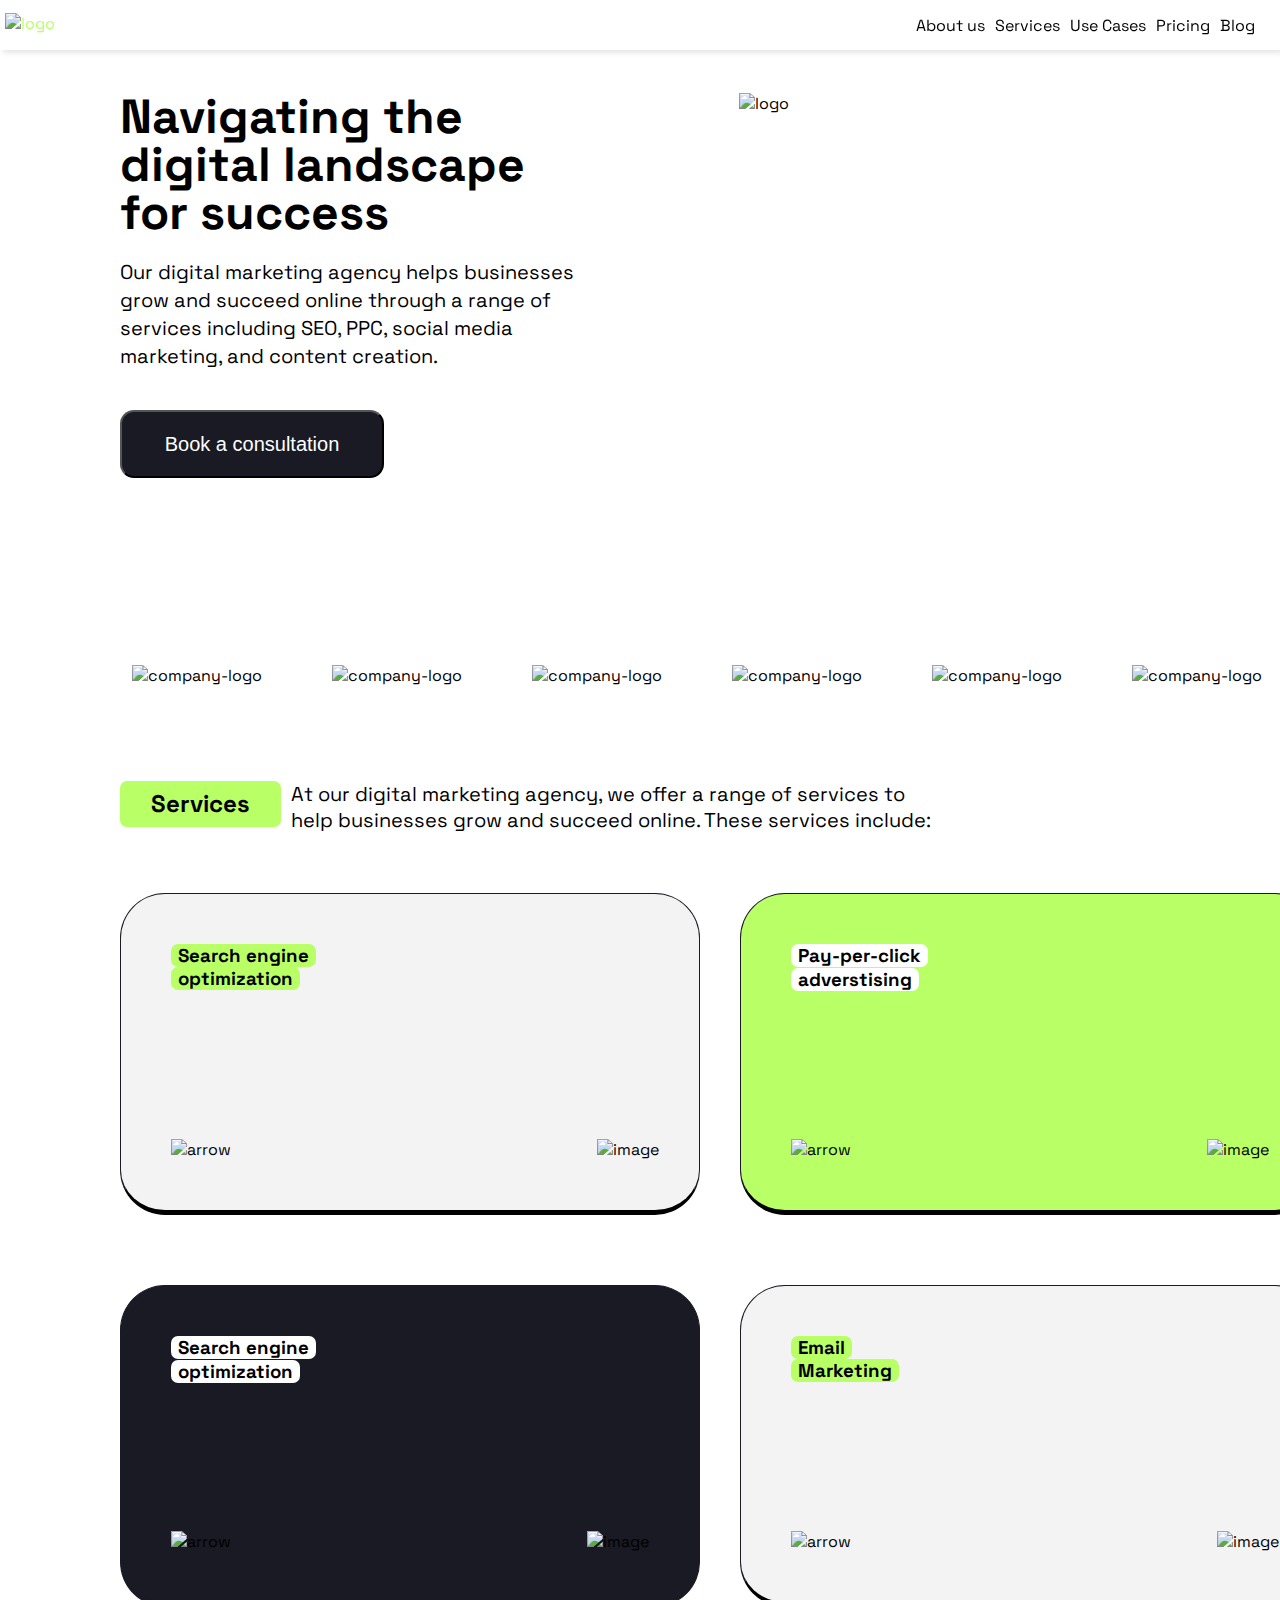
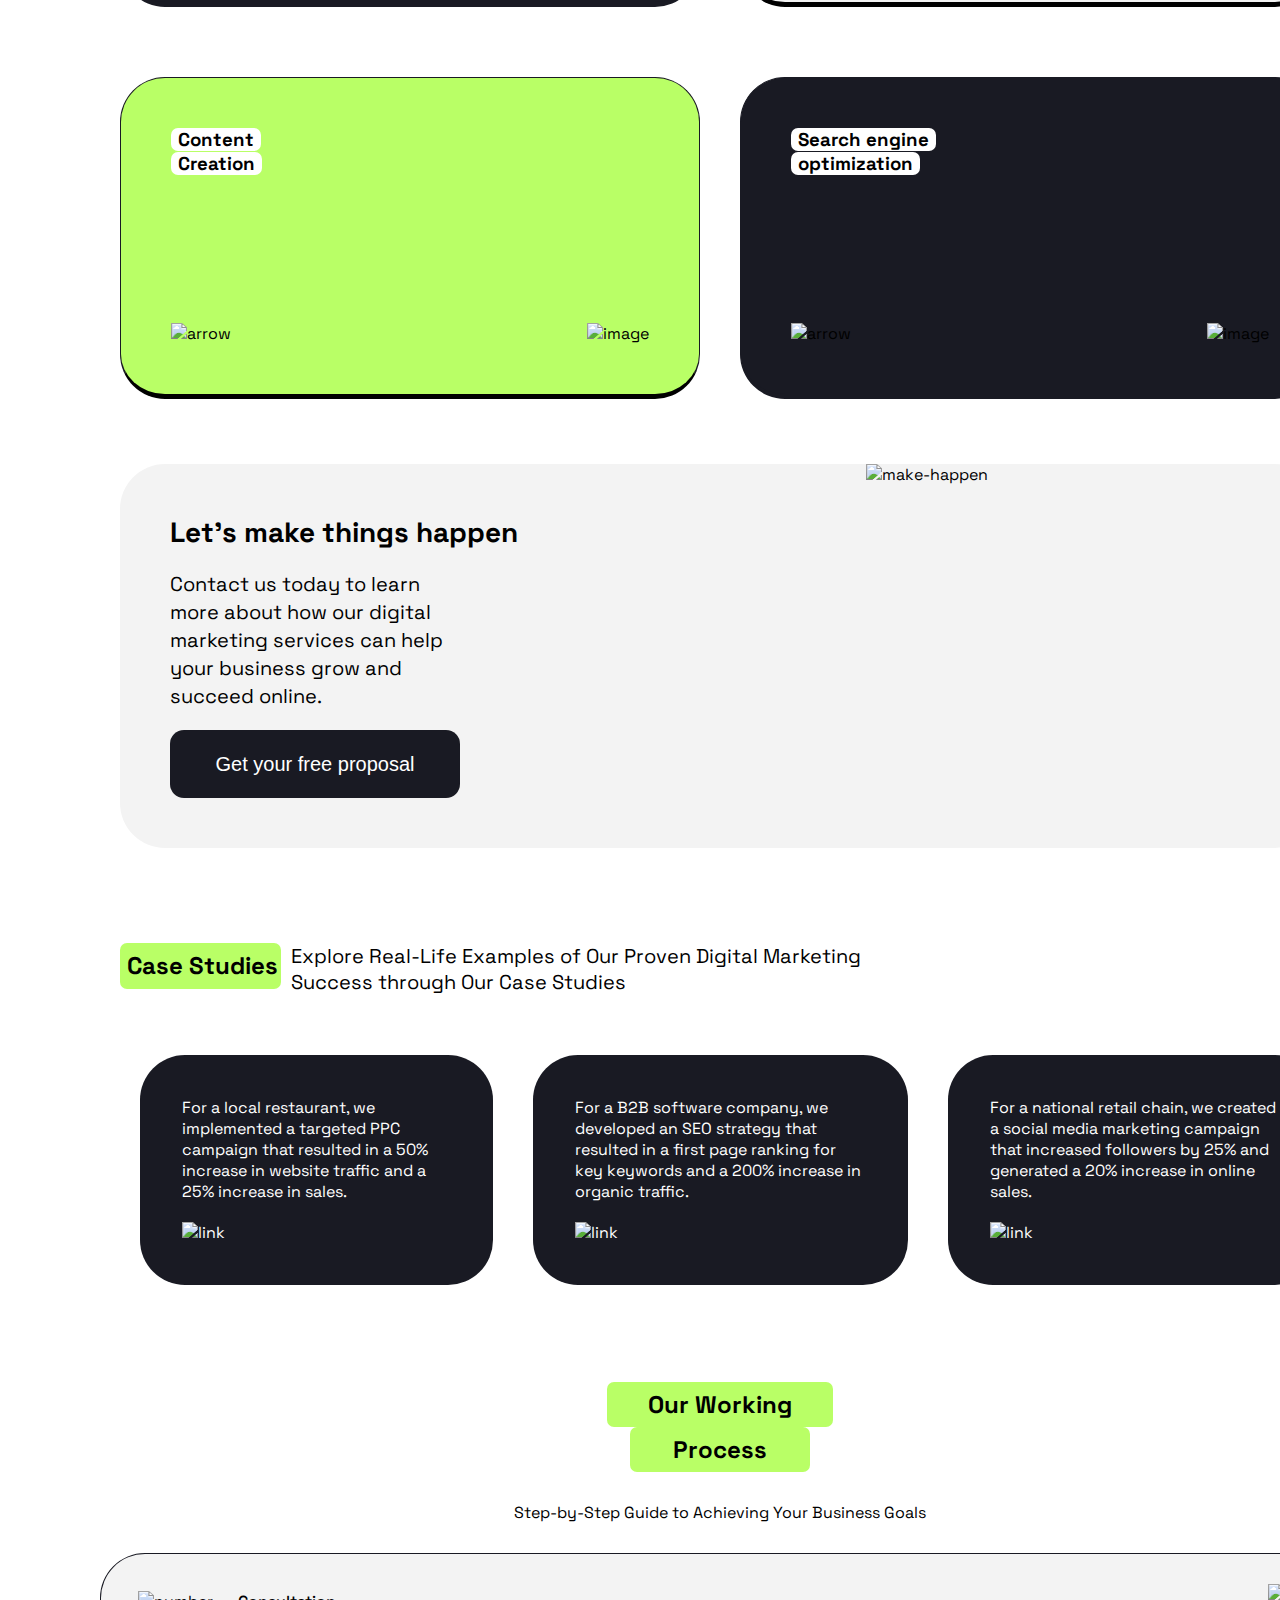
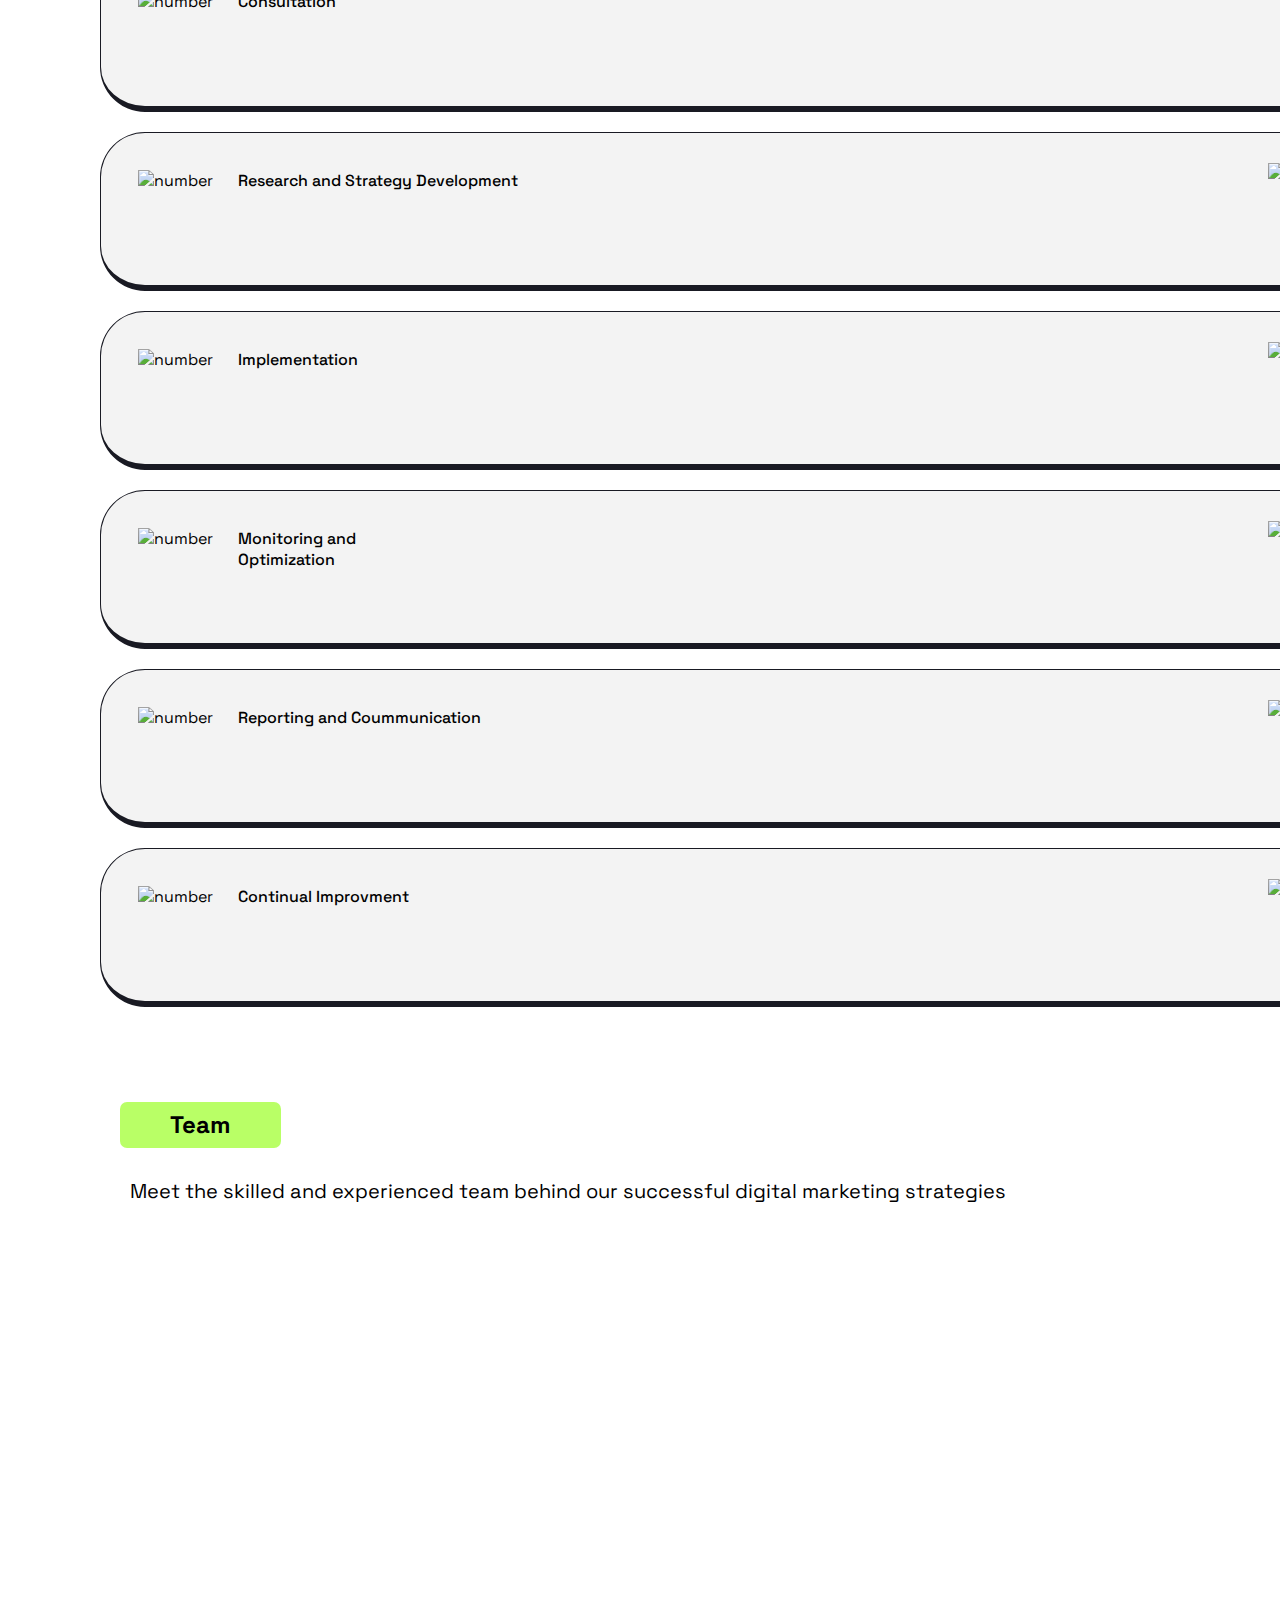
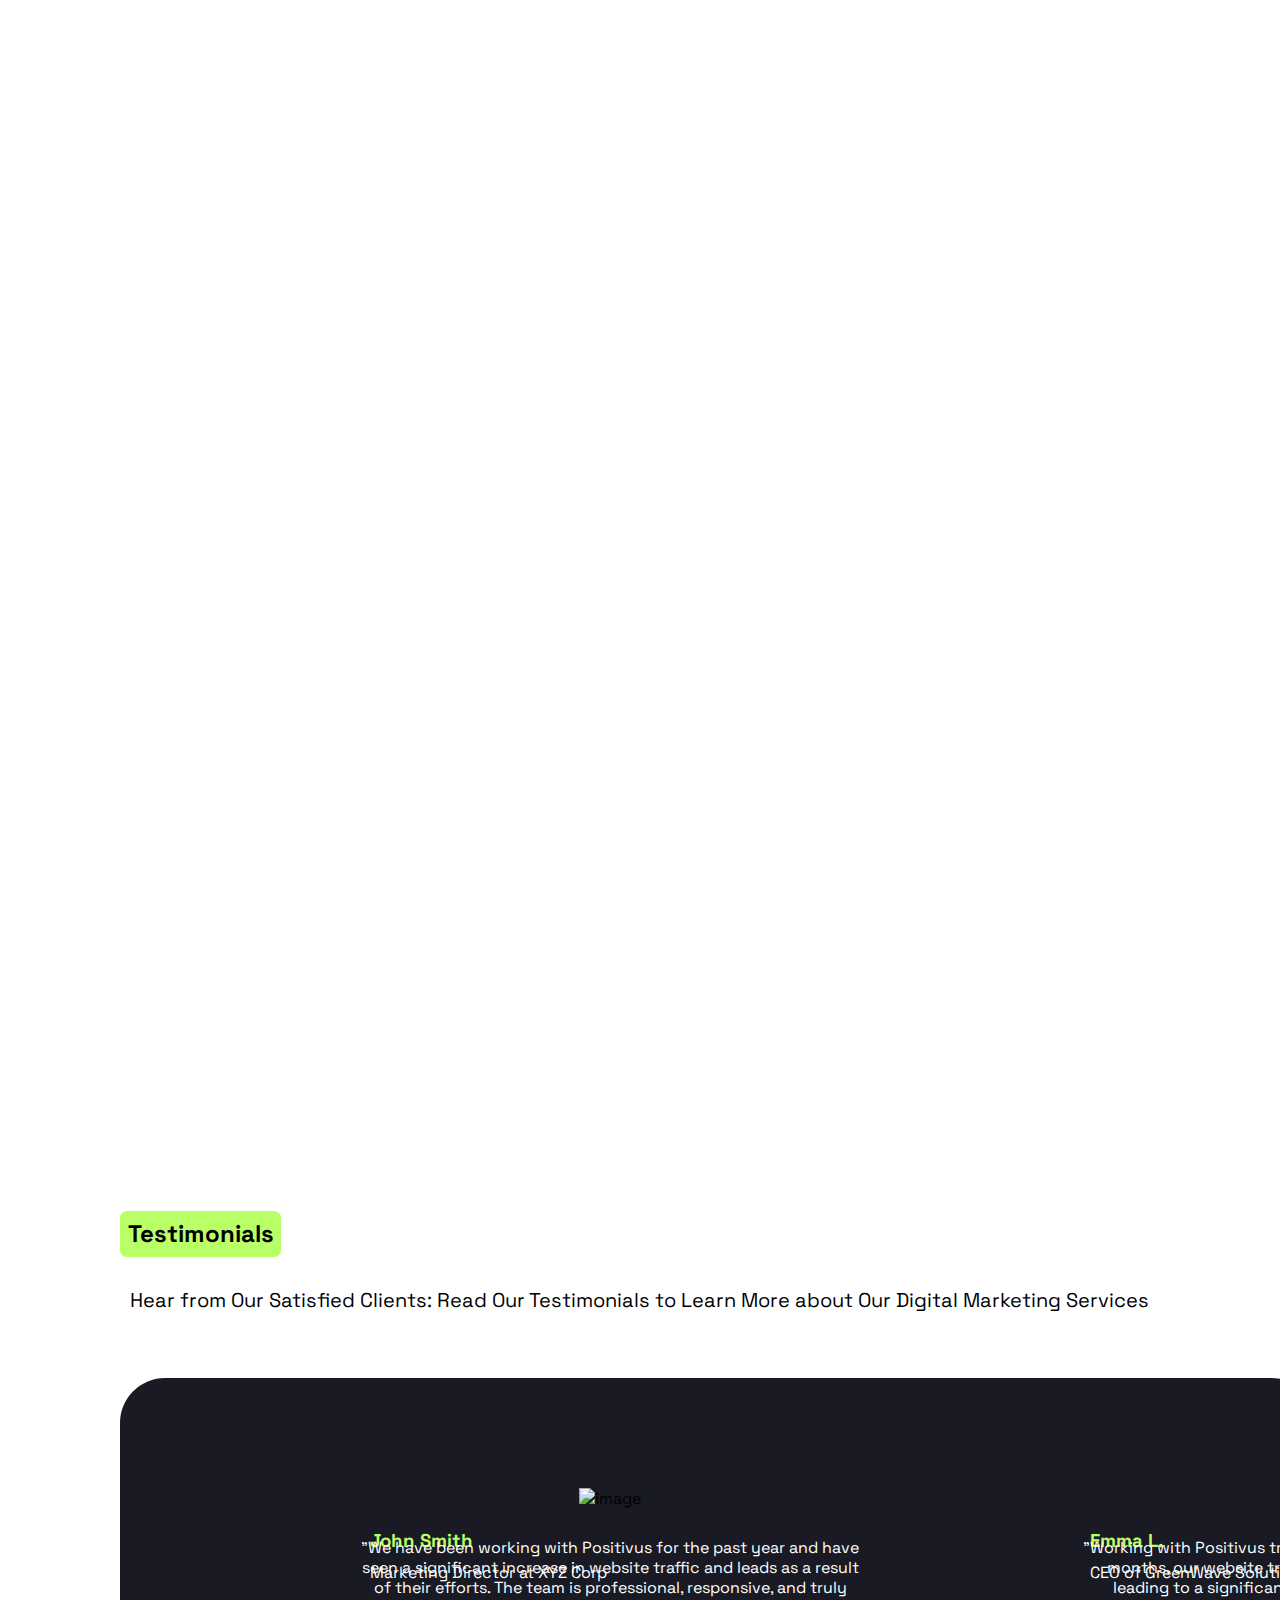
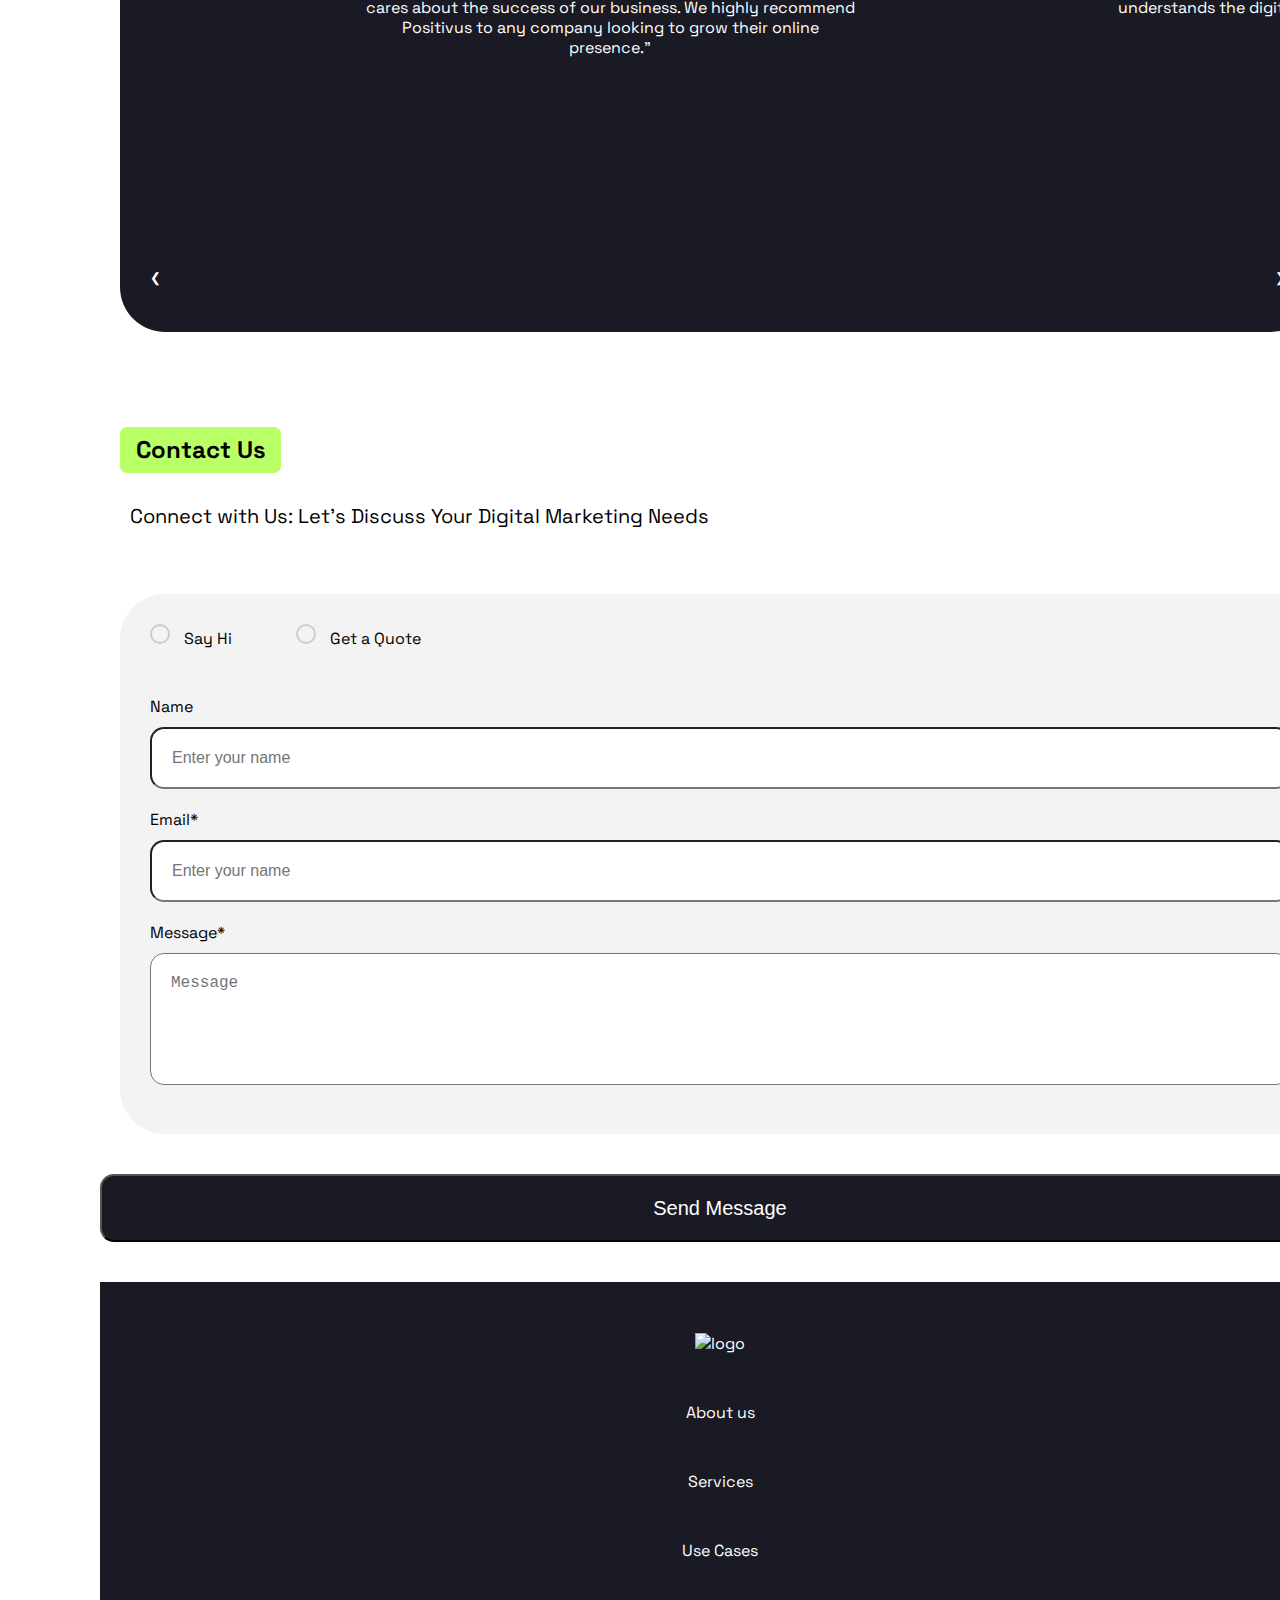
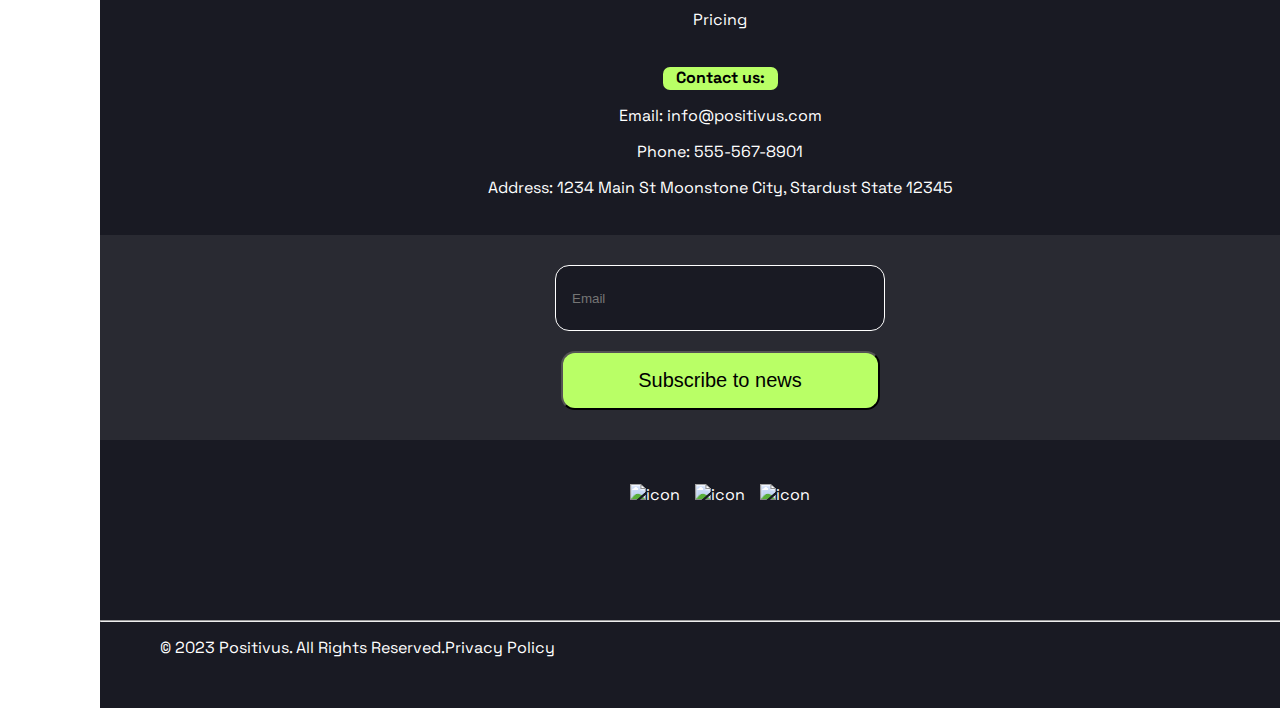
==== index.html @ 9e869727 "update" ====
<!DOCTYPE html>
<html lang="en">
  <head>
    <meta charset="UTF-8" />
    <meta name="viewport" content="width=device-width, initial-scale=1.0" />
    <link rel="stylesheet" href="css/positivus.css" />
    <link
      href="https://fonts.googleapis.com/css2?family=Space+Grotesk:wght@300..700&display=swap"
      rel="stylesheet"
    />
    <link
      rel="stylesheet"
      href="https://cdnjs.cloudflare.com/ajax/libs/animate.css/4.1.1/animate.min.css"
    />
    <title>Document</title>
  </head>
  <body class="wow animate__animated animate__fadeIn">
    <nav>
      <ul class="sidebar">
        <li onclick="hideSidebar()">
          <a href="#"><i class="fa-solid fa-xmark"></i></a>
        </li>
        <li><a href="#">About us</a></li>
        <li><a href="#">Services</a></li>
        <li><a href="#">Use Cases</a></li>
        <li><a href="#">Pricing</a></li>
        <li><a href="#">Blog</a></li>
      </ul>
      <ul>
        <li>
          <a href="#"> <img src="image/Logo (2).png" alt="logo" /></a>
        </li>
        <li class="hideOnMobile"><a href="#">About us</a></li>
        <li class="hideOnMobile"><a href="#">Services</a></li>
        <li class="hideOnMobile"><a href="#">Use Cases</a></li>
        <li class="hideOnMobile"><a href="#">Pricing</a></li>
        <li class="hideOnMobile"><a href="#">Blog</a></li>
        <li onclick="showSidebar()">
          <a href="#"><i class="fa-solid fa-bars"></i></a>
        </li>
        <li>
          <a href="#"><button class="quote-btn">Request a quote</button></a>
        </li>
      </ul>
    </nav>

    <div class="container-1">
      <section class="section-1">
        <div class="h1-div">
          <h1>
            Navigating the <br />
            digital landscape <br />
            for success
          </h1>
        </div>
        <img src="image/Illustration.png" alt="logo" />
        <div>
          <p>
            Our digital marketing agency helps businesses grow and succeed online through a range of services including SEO, PPC, social media marketing, and content creation.
          </p>
        </div>
       
        
        <div class="btn-div-1">
          <button>Book a consultation</button>
        </div>
      </section>

      <div class="grid-container-1">
        <div class="row-1">
          <div>
            <img src="image/amazon(1).png" alt="company-logo" />
          </div>
          <div>
            <img src="image/dribble.png" alt="company-logo" />
          </div>
          <div>
            <img src="image/hubspot(3).png" alt="company-logo" />
          </div>
        </div>

        <div class="row-2">
          <div>
            <img src="image/netflix(4).png" alt="company-logo" />
          </div>
          <div>
            <img src="image/notion.png" alt="company-logo" />
          </div>
          <div>
            <img src="image/zoom(2).png" alt="company-logo" />
          </div>
        </div>
      </div>

      <div class="heading-1">
        <div class="heading-1-div">
          <h2>Services</h2>
          <div>
            <p>
              At our digital marketing agency, we offer a range of services to
              <span class="heading-1-span"
                >help businesses grow and succeed online. These services
                include:</span
              >
            </p>
          </div>
        </div>
      </div>

      <section class="section-2">
        <div class="grid-container-2">
          <div class="box">
            <h3>Search engine</h3>
            <h3 class="second-header">optimization</h3>
            <img class="img-1" src="image/greenarrow.png" alt="arrow" />
            <p class="arrow-text">Learn more</p>
            <img class="img-2" src="image/magnify(1).png" alt="image" />
          </div>

          <div class="box-2">
            <h3>Pay-per-click</h3>
            <h3 class="second-header">adverstising</h3>
            <img class="img-1" src="image/greenarrow.png" alt="arrow" />
            <p class="arrow-text">Learn more</p>
            <img
              class="img-2"
              src="image/tokyo-selecting-a-value-in-the-browser-window 1.png"
              alt="image"
            />
          </div>

          <div class="box-3">
            <h3>Search engine</h3>
            <h3 class="second-header">optimization</h3>
            <img class="img-1" src="image/whitearrow.png" alt="arrow" />
            <p class="arrow-text-2">Learn more</p>
            <img
              class="img-2"
              src="image/tokyo-browser-window-with-emoticon-likes-and-stars-around 1.png"
              alt="image"
            />
          </div>

          <div class="box">
            <h3>Email</h3>
            <h3 class="second-header">Marketing</h3>
            <img class="img-1" src="image/greenarrow.png" alt="arrow" />
            <p class="arrow-text">Learn more</p>
            <img
              class="img-2"
              src="image/tokyo-sending-messages-from-one-place-to-another 1.png"
              alt="image"
            />
          </div>
          <div class="box-2">
            <h3>Content</h3>
            <h3 class="second-header">Creation</h3>
            <img class="img-1" src="image/greenarrow.png" alt="arrow" />
            <p class="arrow-text">Learn more</p>
            <img
              class="img-2"
              src="image/tokyo-many-browser-windows-with-different-information 1.png"
              alt="image"
            />
          </div>

          <div class="box-3">
            <h3>Search engine</h3>
            <h3 class="second-header">optimization</h3>
            <img class="img-1" src="image/whitearrow.png" alt="arrow" />
            <p class="arrow-text-2">Learn more</p>
            <img
              class="img-2"
              src="image/tokyo-volumetric-analytics-of-different-types-in-web-browsers 1.png"
              alt="image"
            />
          </div>
        </div>
      </section>
      <section class="section-3">
        <div class="section-3-box">
          <div>
            <h3>Let’s make things happen</h3>
            <div style="margin-bottom: 20px">
              <p>
                Contact us today to learn more about how our digital marketing
                services can help your business grow and succeed online.
              </p>
            </div>

            <div class="section-3-btn-div">
              <button>Get your free proposal</button>
            </div>
          </div>
          <div>
            <img
              class="make-happen-img"
              src="image/make-happen.png"
              alt="make-happen"
            />
          </div>
        </div>
      </section>

      <div class="heading-1">
        <div class="heading-1-div">
          <h2>Case Studies</h2>
          <div>
            <p>
              Explore Real-Life Examples of Our Proven Digital Marketing <span class="heading-1-span"> Success
                through Our Case Studies</span>
            </p>
          </div>
        </div>
      </div>

      <div class="slider-container">
        <div class="card-slider">
          <div class="card-1">
            <p>
              For a local restaurant, we implemented a targeted PPC campaign
              that resulted in a 50% increase in website traffic and a 25%
              increase in sales.
            </p>
            <img src="image/Link.png" alt="link" />
          </div>

          <div class="card-1">
            <p>
              For a B2B software company, we developed an SEO strategy that
              resulted in a first page ranking for key keywords and a 200%
              increase in organic traffic.
            </p>
            <img src="image/Link.png" alt="link" />
          </div>
          <div class="card-1">
            <p>
              For a national retail chain, we created a social media marketing
              campaign that increased followers by 25% and generated a 20%
              increase in online sales.
            </p>
            <img src="image/Link.png" alt="link" />
          </div>
        </div>
      </div>
      <div class="heading-2">
        <div class="heading-2-div">
          <h2 class="heading-top">Our Working</h2>
        </div>
        <div class="heading-3-div">
          <h2 class="heading-bottom">Process</h2>
        </div>
        <p>Step-by-Step Guide to Achieving Your Business Goals</p>
      </div>

      <div class="card-block">
        <div id="stepInfo" class="card">
          <div class="card-img-div">
            <div>
              <img src="image/01.png" alt="number" />
            </div>
            <p>Consultation</p>
          </div>

          <img id="plusIcon" class="icon" src="image/Icon(1).png" alt="add" />
          <div>
            <hr class="line" />
            <p class="card-txt">
              During the initial consultation, we will discuss your business
              goals and objectives, target audience, and current marketing
              efforts. This will allow us to understand your needs and tailor
              our services to best fit your requirements.
            </p>
          </div>
        </div>

        <div id="actionStep" class="card">
          <div class="card-img-div">
            <div>
              <img src="image/02.png" alt="number" />
            </div>
            <p>Research and Strategy Development</p>
          </div>

          <img id="toggleIcon" class="icon" src="image/Icon(1).png" alt="add" />
          <div>
            <hr class="line" />
            <p class="card-txt">
              During the initial consultation, we will discuss your business
              goals and objectives, target audience, and current marketing
              efforts. This will allow us to understand your needs and tailor
              our services to best fit your requirements.
            </p>
          </div>
        </div>

        <div id="actionStep1" class="card">
          <div class="card-img-div">
            <div>
              <img src="image/03.png" alt="number" />
            </div>

            <p>Implementation</p>
          </div>

          <img
            id="toggleIcon1"
            class="icon"
            src="image/Icon(1).png"
            alt="add"
          />
          <hr class="line" />
          <p class="card-txt">
            Execute the planned strategies by developing and launching
            campaigns, initiatives, or product enhancements. Coordinate teams
            and resources to ensure smooth deployment.
          </p>
        </div>

        <div id="actionStep2" class="card">
          <div class="card-img-div">
            <div>
              <img src="image/04.png" alt="number" />
            </div>

            <p>Monitoring and <span class="card-span">Optimization</span></p>
          </div>

          <img
            id="toggleIcon2"
            class="icon"
            src="image/Icon(1).png"
            alt="add"
          />
          <hr class="line" />
          <p class="card-txt">
            Track key performance metrics and use analytics to evaluate
            effectiveness. Identify areas for improvement and make adjustments
            to optimize performance.
          </p>
        </div>

        <div id="actionStep3" class="card">
          <div class="card-img-div">
            <div>
              <img src="image/05.png" alt="number" />
            </div>

            <p>Reporting and Coummunication</p>
          </div>

          <img
            id="toggleIcon3"
            class="icon"
            src="image/Icon(1).png"
            alt="add"
          />
          <hr class="line" />
          <p class="card-txt">
            Generate reports to share progress with stakeholders, highlighting
            successes, challenges, and next steps. Keep communication
            transparent to maintain alignment.
          </p>
        </div>

        <div id="actionStep4" class="card">
          <div class="card-img-div">
            <div>
              <img src="image/06.png" alt="number" />
            </div>

            <p>Continual Improvment</p>
          </div>

          <img
            id="toggleIcon4"
            class="icon"
            src="image/Icon(1).png"
            alt="add"
          />
          <hr class="line" />
          <p class="card-txt">
            Regularly review outcomes, adapt to market changes, and implement
            best practices. Focus on iterative improvements to drive growth and
            long-term success.
          </p>
        </div>
      </div>

      <div class="heading-1">
        <div class="heading-1-div">
          <h2 class="studies">Team</h2>
        </div>

        <p>
          Meet the skilled and experienced team behind our successful digital
          marketing strategies
        </p>
      </div>

      <div class="grid-container-2 wow animate__animated animate__slideInLeft">
        <div class="team-box">
          <div class="team-content">
            <img class="team-img" src="image/Picture.png" alt="team" />
            <div>
              <h4>John Smith</h4>
              <p class="team-text">CEO and Founder</p>
            </div>
            <img class="social" src="image/Social icon.png" alt="social" />
          </div>
          <hr />
          <p>
            10+ years of experience in digital marketing. Expertise in SEO, PPC,
            and content strategy
          </p>
        </div>
        <div class="team-box">
          <div class="team-content">
            <img class="team-img" src="image/Picture (1).png" alt="team" />
            <div>
              <h4>Jane Doe</h4>
              <p class="team-text">Director of Operations</p>
            </div>
            <img class="social" src="image/Social icon.png" alt="social" />
          </div>
          <hr />
          <p>
            7+ years of experience in project management and team leadership.
            Strong organizational and communication skills
          </p>
        </div>
        <div class="team-box">
          <div class="team-content">
            <img class="team-img" src="image/Picture3.png" alt="team" />
            <div>
              <h4>Michael Brown</h4>
              <p class="team-text">Senior SEO Specialist</p>
            </div>
            <img class="social" src="image/Social icon.png" alt="social" />
          </div>
          <hr />
          <p>
            5+ years of experience in SEO and content creation. Proficient in
            keyword research and on-page optimization
          </p>
        </div>
        <div class="team-box">
          <div class="team-content">
            <img class="team-img" src="image/Picture(4).png" alt="team" />
            <div>
              <h4>Emily Johnson</h4>
              <p class="team-text">PPC Manager</p>
            </div>
            <img class="social" src="image/Social icon.png" alt="social" />
          </div>
          <hr />
          <p>
            3+ years of experience in paid search advertising. Skilled in
            campaign management and performance analysis
          </p>
        </div>
        <div id="teamBoxOne" class="team-box">
          <div class="team-content">
            <img class="team-img" src="image/Brian(3).png" alt="team" />
            <div>
              <h4>Brian Williams</h4>
              <p class="team-text">Social Media Specialist</p>
            </div>
            <img class="social" src="image/Social icon.png" alt="social" />
          </div>
          <hr />
          <p>
            4+ years of experience in social media marketing. Proficient in
            creating and scheduling content, analyzing metrics, and building
            engagement
          </p>
        </div>
        <div id="teamBoxTwo" class="team-box">
          <div class="team-content">
            <img class="team-img" src="image/Sarah(4).png" alt="team" />
            <div>
              <h4>Sarah Kim</h4>
              <p class="team-text">Content Creator</p>
            </div>
            <img class="social" src="image/Social icon.png" alt="social" />
          </div>
          <hr />
          <p>
            2+ years of experience in writing and editing Skilled in creating
            compelling, SEO-optimized content for various industries
          </p>
        </div>
        <div class="team-btn-div">
          <button onclick="showTeam()" class="seeTeamBtn">See all team</button>
        </div>
      </div>

      <div class="heading-1">
        <div class="heading-1-div">
          <h2>Testimonials</h2>
        </div>

        <p>
          Hear from Our Satisfied Clients: Read Our Testimonials to Learn More
          about Our Digital Marketing Services
        </p>
      </div>

      <section class="section-4">
        <div class="carousel-container">
          <div class="carousel">
            <div class="carousel-item">
              <img class="dialogbox-1" src="image/dialogbox.png" alt="image" />
              <img
                class="dialogbox-2"
                src="image/dialogboxtwo.png"
                alt="image"
              />
              <div class="info">
                <p class="paragraph">
                  "We have been working with Positivus for the past year and
                  have seen a significant increase in website traffic and leads
                  as a result of their efforts. The team is professional,
                  responsive, and truly cares about the success of our business.
                  We highly recommend Positivus to any company looking to grow
                  their online presence."
                </p>
              </div>

              <div class="dialogbox-div">
                <h3>John Smith</h3>
                <p>Marketing Director at XYZ Corp</p>
              </div>
            </div>
            <div class="carousel-item">
              <img class="dialogbox-1" src="image/dialogbox.png" alt="image" />
              <img
                class="dialogbox-2"
                src="image/dialogboxtwo.png"
                alt="image"
              />
              <div class="info">
                <p class="paragraph">
                  "Working with Positivus transformed our online presence.
                  Within months, our website traffic and engagement skyrocketed,
                  leading to a significant increase in sales. Their team truly
                  understands the digital landscape and delivers results!"
                </p>
              </div>

              <div class="dialogbox-div">
                <h3>Emma L.</h3>
                <p>CEO of GreenWave Solutions</p>
              </div>
            </div>
            <div class="carousel-item">
              <img class="dialogbox-1" src="image/dialogbox.png" alt="image" />
              <img
                class="dialogbox-2"
                src="image/dialogboxtwo.png"
                alt="image"
              />
              <div class="info">
                <p class="paragraph">
                  "The team at Positivus is exceptional! Their strategies not
                  only boosted our brand visibility but also brought in quality
                  leads. Their expertise and dedication make them an invaluable
                  partner for any business looking to grow online."
                </p>
              </div>
              <div class="dialogbox-div">
                <h3>Mark T.</h3>
                <p>Marketing Director at Clearview Inc</p>
              </div>
            </div>
          </div>
          <button class="carousel-btn prev-btn">&#10094;</button>
          <button class="carousel-btn next-btn">&#10095;</button>
        </div>
      </section>

      <div class="heading-1">
        <div class="heading-1-div">
          <h2>Contact Us</h2>
        </div>

        <p>Connect with Us: Let's Discuss Your Digital Marketing Needs</p>
      </div>

      <section class="section-5">
        <div class="form-container">
          <div class="inner-form-container">
            <form class="radio-form">
              <label class="custom-radio">
                <input class="radio-1" type="radio" name="option" value="1" />
                <span class="radio-circle"></span>
                Say Hi
              </label>
              <label style="margin-left: 60px" class="custom-radio">
                <input class="radio-2" type="radio" name="option" value="1" />
                <span class="radio-circle"></span>
                Get a Quote
              </label>
            </form>
            <div class="form-group">
              <label for="name">Name</label>
              <input
                type="text"
                id="name"
                name="name"
                placeholder="Enter your name"
              />
              <label for="name">Email*</label>
              <input
                type="text"
                id="name"
                name="name"
                placeholder="Enter your name"
              />
              <label for="name">Message*</label>
              <textarea type="" name="" id="" placeholder="Message"></textarea>
              <div classs="secondary-form-btn-div">
                <button class="secondary-form-btn">Send Message</button>
              </div>
            </div>
          </div>
          <img
            class="form-img"
            src="image/formIllustration(3).png"
            alt="form-img"
          />
        </div>
      </section>

      <div class="send-msg-container">
        <button class="send-msg">Send Message</button>
      </div>

      <footer>
        <div class="primary-footer-content">
          <img class="footer-logo" src="image/Logo (3).png" alt="logo" />
          <ul>
            <li>About us</li>
            <li>Services</li>
            <li>Use Cases</li>
            <li>Pricing</li>
          </ul>
          <div></div>
          <h4>Contact us:</h4>
          <p>Email: info@positivus.com</p>
          <p>Phone: 555-567-8901</p>
          <p>Address: 1234 Main St Moonstone City, Stardust State 12345</p>
          <div class="footer-input-div">
            <form action="">
              <input class="first-input" type="" placeholder="Email" />
            </form>
            <button class="first-btn">Subscribe to news</button>
          </div>
          <div class="footer-social">
            <img src="image/Icon (2).png" alt="icon" />
            <img src="image/Icon (3).png" alt="icon" />
            <img src="image/Icon (4).png" alt="icon" />
          </div>
        </div>
        <div>
          <div class="top">
            <ul>
              <li>
                <img class="last-footer-logo" src="image/Logo (3).png" alt="" />
              </li>
              <li class="top-list">
                <a class="top-link" href="">About us</a>
                <a class="top-link" href="">Services</a>
                <a class="top-link" href="">Use Cases</a>
                <a class="top-link" href="">Pricing</a>
                <a class="top-link" href="">Blog</a>
              </li>
              <li class="top-icons">
                <img src="image/Icon (2).png" alt="icon" />
                <img src="image/Icon (3).png" alt="icon" />
                <img src="image/Icon (4).png" alt="icon" />
              </li>
            </ul>
          </div>

          <div class="bottom">
            <div>
              <h4>Contact us:</h4>
              <p>Email: info@positivus.com</p>
              <p>Phone: 555-567-8901</p>
              <p>Address: 1234 Main St</p>
              <p>Moonstone City, Stardust State 12345</p>
            </div>
            <div class="bottom-input-btn">
              <div>
                <input class="bottom-input" type="" placeholder="Email" />
              </div>
              <div>
                <button class="bottom-btn">Subscribe to news</button>
              </div>
            </div>
          </div>
        </div>

        <hr />
        <div class="copyright">
          <p>&copy; 2023 Positivus. All Rights Reserved.</p>
          <div class="private">
            <p>Privacy Policy</p>
          </div>
        </div>
      </footer>
    </div>

    <script src="https://cdnjs.cloudflare.com/ajax/libs/wow/1.1.2/wow.min.js"></script>
    <script src="js/positivus.js"></script>
    <script
      src="https://kit.fontawesome.com/4b0c65d0fd.js"
      crossorigin="anonymous"
    ></script>
  </body>
</html>
---- css/positivus.css ----
* {
  margin: 0;
  padding: 0;
  box-sizing: border-box;
}

*,
*::before,
*::after {
  box-sizing: border-box;
}

body {
  width: 100%;
  font-family: "Space Grotesk", sans-serif;
  overflow-x: hidden;
}

.container-1 {
  width: 100%;
  margin: auto;
}

nav {
  box-shadow: 3px 3px 5px rgba(0, 0, 0, 0.1);
  width: 100%;
  position: sticky;
  top: 0;
  background-color: #ffffff;
  z-index: 1000;
  /* height: 128px;*/
  /* padding-top: 60px;*/
}
nav img {
  width: 9rem;
  height: 1.48rem;
}
nav ul {
  width: 100%;
  list-style: none;
  display: flex;
  justify-content: flex-end;
  align-items: center;
}
nav li {
  height: 3.125rem;
  /* font-size: 20px;*/
}

nav a {
  height: 100%;
  padding: 5px;
  text-decoration: none;
  display: flex;
  align-items: center;
  color: black;
}

nav a:hover {
  color: #b9ff66;
}

nav li:first-child {
  margin-right: auto;
}

.sidebar {
  position: fixed;
  top: 0;
  right: 0;
  height: 100vh;
  width: 15.625rem;
  z-index: 999;
  background-color: rgba(255, 255, 255, 0.2);
  backdrop-filter: blur(10px);
  box-shadow: -10px 0 10px rgba(0, 0, 0, 0.1);
  display: none;
  flex-direction: column;
  align-items: flex-start;
  justify-content: flex-start;
}

.sidebar li {
  width: 100%;
  font-size: 20px;
}

.sidebar a {
  width: 100%;
}

.quote-btn {
  background-color: #ffffff;
  color: #191a23;
  width: 231px;
  height: 68px;
  border-radius: 14px;
  cursor: pointer;
  font-size: 20px;
  display: none;
}

.quote-btn:hover {
  color: #b9ff66;
  border: 1px solid #b9ff66;
}

.section-1 {
  margin-top: 2.6875rem;
}

.section-1-span {
  display: block;
}

.h1-div {
  width: 100%;
  padding-left: 1.25rem;
  padding-right: 1.25rem;
}

.section-1 h1 {
  line-height: 48px;
  height: 165px;
  font-size: 38px;
}

.section-1 p {
  padding-left: 1.25rem;
  /* padding-right: 1.25rem;*/
  line-height: 1.75rem;
  font-weight: 400;
}

.section-1 img {
  width: 22.59rem;
  height: 19.38rem;
}

.btn-div-1 {
  display: flex;
  justify-content: center;
  padding-left: 1.25rem;
  padding-right: 1.25rem;
  margin-top: 40px;
}

.btn-div-1 button {
  background-color: #191a23;
  color: #ffffff;
  width: 24.375rem;
  height: 4.25rem;
  border-radius: 0.875rem;
  font-size: 1.25rem;
  cursor: pointer;
}

.btn-div-1 button:hover {
  background-color: #ffffff;
  color: #191a23;
  border: 1px solid #191a23;
}

.grid-container-1 {
  width: 100%;
  position: relative;
  overflow: hidden;
}

.grid-container-1 .row-1 {
  display: flex;
  gap: 20px;
  padding-left: 32px;
  margin-top: 37px;
}

.grid-container-1 .row-2 {
  display: flex;
  gap: 20px;
  margin-top: 37px;
  overflow: visible;
}

.heading-1 {
  margin-top: 5.9375rem;
  padding-left: 1.25rem;
  padding-right: 1.25rem;
  width: 100%;
  text-align: center;
}

.heading-1 h2 {
  white-space: nowrap;
  margin: auto;
  margin-bottom: 30px;
}

.heading-1-div {
  display: flex;
  flex-direction: column;
  justify-content: center;
  margin-bottom: 1.875rem;
}

.heading-2 {
  margin-top: 5.9375rem;
  padding-left: 1.25rem;
  padding-right: 1.25rem;
  width: 100%;
  text-align: center;
  margin-bottom: 30px;
}

.heading-2 p {
  margin-top: 30px;
}

.heading-2-div {
  display: flex;
  flex-direction: column;
  width: 226px;
  margin: auto;
}

.heading-3-div {
  display: flex;
  flex-direction: column;
  width: 180px;
  margin: auto;
  margin-top: 0;
}

.heading-2-div .heading-top {
  background-color: #b9ff66;
  white-space: nowrap;
  padding: 7px;
  border-radius: 7px;
}

.heading-3-div .heading-bottom {
  background-color: #b9ff66;
  white-space: nowrap;
  padding: 7px;
  border-radius: 7px;
}

.heading-1 h2 {
  background-color: #b9ff66;
  width: 10.0625rem;
  height: 2.875rem;
  border-radius: 0.4375rem;
  padding: 0.4375rem;
}

.heading-1 p {
  font-size: 1.25rem;
}

.grid-container-2 {
  width: 100%;
  margin-top: 1.4375rem;
  padding-left: 1.25rem;
  padding-right: 1.25rem;
}

.box {
  background-color: #f3f3f3;
  border-radius: 45px;
  border: 1px solid #191a23;
  border-bottom: 5px solid black;
  height: 20.125rem;
  position: relative;
  margin-top: 30px;
}

.box h3 {
  position: absolute;
  background-color: #b9ff66;
  border-radius: 7px;
  top: 50px;
  left: 50px;
  padding: 0 7px 0 7px;
}
.box .second-header {
  margin-top: 23px;
  border-radius: 7px;
  padding: 0 7px 0 7px;
}
.box .img-1 {
  position: absolute;
  left: 50px;
  bottom: 50px;
}

.box .arrow-text {
  display: none;
}

.box .img-2 {
  max-width: 165px;
  max-height: 129px;
}

.box .img-2 {
  position: absolute;
  right: 40px;
  bottom: 50px;
}

.box-2 {
  background-color: #b9ff66;
  border-radius: 45px;
  border: 1px solid #191a23;
  border-bottom: 5px solid black;
  height: 20.125rem;
  position: relative;
  margin-top: 30px;
}

.box-2 h3 {
  position: absolute;
  top: 50px;
  left: 50px;
  background-color: #ffffff;
  border-radius: 7px;
  padding: 0 7px 0 7px;
}

.box-2 .second-header {
  margin-top: 1.5rem;
}

.box-2 .img-1 {
  position: absolute;
  left: 50px;
  bottom: 50px;
}

.box-2 .img-2 {
  position: absolute;
  right: 50px;
  bottom: 50px;
}

.box-2 .arrow-text {
  display: none;
}

.box-3 {
  background-color: #191a23;
  border-radius: 45px;
  border: 1px solid #191a23;
  border-bottom: 5px solid #191a23;
  height: 20.125rem;
  position: relative;
  margin-top: 30px;
}

.box-3 h3 {
  position: absolute;
  top: 50px;
  left: 50px;
  background-color: #ffffff;
  border-radius: 0.4375rem;
  padding: 0 0.4375rem 0 0.4375rem;
}

.box-3 .second-header {
  margin-top: 1.5rem;
}

.box-3 .img-1 {
  position: absolute;
  left: 50px;
  bottom: 50px;
}

.box-3 .img-2 {
  position: absolute;
  right: 50px;
  bottom: 50px;
}

.box-3 .arrow-text-2 {
  display: none;
  color: #ffffff;
}

.section-3 {
  width: 100%;
  margin-top: 4.0625rem;
  padding-left: 1.25rem;
  padding-right: 1.25rem;
}

.section-3-box {
  background-color: #f3f3f3;
  border-radius: 45px;
  padding: 3.125rem;
}

.section-3-btn-div {
  display: flex;
  justify-content: center;
}

.section-3-box button {
  background-color: #191a23;
  color: #ffffff;
  font-size: 20px;
  line-height: 28px;
  height: 68px;
  width: 290px;
  padding: 20px;
  border-radius: 14px;
  border: none;
  cursor: pointer;
  white-space: nowrap;
}

.section-3-box h3 {
  font-size: 28px;
}

.section-3-box p {
  line-height: 28px;
  font-size: 20px;
  margin-top: 20px;
  margin-bottom: 20px;
  width: 290px;
}

.section-3-box .make-happen-img {
  display: none;
}

.slider-container {
  margin-top: 40px;
  overflow-x: auto;
  scroll-snap-type: x mandatory;
  display: grid;
  justify-content: flex-start;
  padding: 20px;
  scroll-behavior: smooth;
  max-height: 252px;
  margin-left: 20px;
}

.card-slider {
  display: flex;
  gap: 40px;
}

.slider-container .card-1 {
  background-color: #191a23;
  color: #ffffff;
  min-width: 350px;
  max-height: 252px;
  border-radius: 45px;
  padding: 42px;
  scroll-snap-align: start;
}

.slider-container img {
  margin-top: 20px;
  cursor: pointer;
}

.card-block {
  width: 100%;
}

.card-block .card {
  display: flex;
  background-color: #f3f3f3;
  border: 1px solid #191a23;
  border-bottom: 6px solid #191a23;
  border-radius: 45px;
  min-height: 98px;
  padding: 37px;
  margin-top: 20px;
  box-sizing: border-box;
  white-space: wrap;
}

.card-block .card p {
  font-size: 16px;
  color: #000000;
  font-weight: 500;
  margin-left: 25px;
}

.card-span {
  display: block;
}
.card-block .card img {
  max-width: 77px;
  max-height: 77px;
}

.card {
  position: relative;
  cursor: pointer;
  display: flex;
  flex-direction: column;
}

.icon {
  position: absolute;
  top: 30px;
  right: 20px;
}

.card-txt {
  margin-top: 30px;
  display: none;
  font-size: 20px;
}

.line {
  margin-top: 30px;
  display: none;
  border: 1px solid #191a23;
}

.card-txt-1 {
  display: none;
  margin-top: 30px;
}

.line-1 {
  display: none;
}

.card-img-div {
  display: flex;
}

.team-content {
  display: grid;
  grid-template-columns: repeat(3, 1fr);
  justify-content: center;
  justify-content: space-between;
}

.team-box {
  background-color: #ffffff;
  border-radius: 45px;
  border: 1px solid #191a23;
  border-bottom: 5px solid black;
  min-height: 294px;
  position: relative;
  margin-top: 30px;
  padding: 26px;
}

.team-box p {
  line-height: 28px;
  font-size: 1.25rem;
  margin-top: 1.25rem;
}

h4 {
  white-space: nowrap;
  margin-top: 90px;
  margin-left: 23px;
}
.team-box .team-text {
  white-space: wrap;
  margin-bottom: 1.25rem;
  margin-left: 23px;
}
.team-box hr {
  color: black;
  border: 1px solid black;
}

.team-content {
  position: relative;
}

.team-img {
  margin-top: 27px;
}

.social {
  position: absolute;
  top: 0;
  right: 0;
}

.team-btn-div {
  width: 100%;
}

.grid-container-2 button {
  background-color: #191a23;
  color: #ffffff;
  width: 100%;
  height: 4.25rem;
  font-size: 1.25rem;
  line-height: 28px;
  border-radius: 14px;
  margin-top: 38px;
  margin-bottom: 60px;
  cursor: pointer;
}

.grid-container-2 button:hover {
  color: #191a23;
  background-color: #ffffff;
  border: 1px solid #191a23;
}

.section-4 {
  width: 100%;
  margin-top: 4.0625rem;
  padding-left: 1.25rem;
  padding-right: 1.875rem;
}

.carousel-container {
  position: relative;
  width: 106%;
  height: auto;
  min-height: 554px;
  margin: auto;
  overflow: hidden;
  background-color: #191a23;
  border-radius: 45px;
  margin-top: 40px;
  padding: 0;
  box-sizing: border-box;
}

.carousel {
  display: flex;
  background-color: #191a23;
  padding-left: 20px;
  padding-right: 30px;
  padding-top: 30px;
  transition: transform 0.5s ease-in-out;
}

.carousel-item {
  width: 100%;
  text-align: center;
  display: flex;
  flex-direction: column;
  align-items: center;
  position: relative;
  margin-right: 50px;
  margin-left: 0;
  padding-left: 5px;
}

.carousel-item .info {
  position: absolute;
  top: 20px;
}

.carousel-image {
  width: 100px;
  height: 100px;
  border-radius: 50%;
  margin-bottom: 20px;
}

.carousel-container h3 {
  color: #b9ff66;
  margin: 10px 0;
  text-align: left;
}

.carousel-container .paragraph {
  color: #ffffff;
  line-height: 20px;
  width: 270px;
  height: 240px;
  margin-top: 30px;
  margin-bottom: 31px;
}

.carousel-btn {
  position: absolute;
  top: 90%;
  transform: translateY(-50%);
  background-color: #191a23;
  color: white;
  border: none;
  padding: 10px;
  cursor: pointer;
  border-radius: 50%;
}

.prev-btn {
  left: 1.25rem;
}

.next-btn {
  right: 1.25rem;
}

.dialogbox-div {
  display: flex;
  flex-direction: column;
  align-items: flex-start;
  max-width: 16.875rem;
  padding: 10px;
  box-sizing: border-box;
}

.dialogbox-div p {
  color: #ffffff;
}

.carousel-container .dialogbox-2 {
  display: none;
}

.section-5 {
  width: 100%;
  margin-top: 4.0625rem;
  padding-left: 1.25rem;
  padding-right: 1.25rem;
}

.form-container {
  background-color: #f3f3f3;
  min-height: 540px;
  width: 100%;
  border-radius: 45px;
  padding: 30px;
  margin-top: 30px;
  font-size: 16px;
  white-space: nowrap;
  position: relative;
}

.form-img {
  position: absolute;
  top: 0;
  left: 1040px;
  display: none;
}

.radio-form {
  margin-bottom: 27px;
}

.custom-radio input[type="radio"] {
  display: none;
}

.custom-radio {
  align-items: center;
  cursor: pointer;
  font-size: 16px;
}

.radio-circle {
  width: 20px;
  height: 20px;
  border-radius: 50%;
  border: 2px solid #ccc;
  display: inline-block;
  margin-right: 10px;
  position: relative;
}

.radio-circle::before {
  content: "";
  position: absolute;
  width: 10px;
  height: 10px;
  border-radius: 50%;
  background-color: transparent;
  top: 50%;
  left: 50%;
  transform: translate(-50%, -50%);
  transition: background-color 0.3s ease;
}

.custom-radio input[type="radio"]:checked + .radio-circle {
  border-color: #b9ff66;
}

.custom-radio input[type="radio"]:checked + .radio-circle::before {
  background-color: #b9ff66;
}

.form-group {
  display: flex;
  flex-direction: column;
  align-items: flex-start;
  margin-bottom: 15px;
  width: 100%;
}

label {
  font-size: 1rem;
  margin: 20px 0 10px;
  text-align: left;
  width: 100%;
}

textarea,
input[type="text"] {
  width: 100%;
  border-radius: 14px;
  padding: 1.25rem;
  font-size: 1rem;
}

textarea {
  min-height: 132px;
  resize: vertical;
}

/* Focus state */
input[type="text"]:focus,
textarea:focus {
  border-color: #4caf50;
  outline: none;
}

.form-container .secondary-form-btn-div {
  min-height: 556px;
  min-height: 68px;
}

.secondary-form-btn {
  background-color: #191a23;
  min-width: 100%;
  height: 68px;
  color: #ffffff;
  border-radius: 14px;
  margin-top: 40px;
  font-size: 20px;
  cursor: pointer;
  display: none;
}

.secondary-form-btn:hover {
  background-color: #ffffff;
  color: #191a23;
  border: 1px solid #191a23;
}

.send-msg-container {
  display: flex;
  justify-content: center;
  align-items: center;
  width: 100%;
  margin-top: 40px;
  margin-bottom: 40px;
}

.send-msg {
  background-color: #191a23;
  color: #ffffff;
  min-width: 100%;
  min-height: 68px;
  font-size: 20px;
  line-height: 28px;
  border-radius: 14px;
  display: block;
  align-self: center;
}

footer {
  background-color: #191a23;
  color: #ffffff;
  margin-top: 22px;
  max-width: 100%;
  padding-bottom: 50px;
  width: 100vw;
}

footer .first-btn {
  background-color: #b9ff66;
  color: #000000;
  padding: 1rem;
  width: 100%;
  max-width: 319px;
  min-height: 3.5rem;
  border-radius: 14px;
  font-size: 1.25rem;
  margin-top: 1.25rem;
  box-sizing: border-box;
}

footer .footer-logo {
  margin-top: 51px;
}

footer li {
  margin-top: 48px;
}

footer ul {
  margin-bottom: 37px;
}

footer p {
  margin-top: 15px;
  white-space: wrap;
}

footer h4 {
  background-color: #b9ff66;
  color: #000000;
  width: 7.1875rem;
  height: 1.4375rem;
  margin: auto;
  border-radius: 0.4375rem;
}

footer .first-input {
  background-color: #191a23;
  padding: 1rem;
  width: 100%;
  width: 20.625rem;
  height: 3rem;
  border-radius: 0.875rem;
  border: 1px solid #ffffff;
  box-sizing: border-box;
}

.footer-input-div {
  background-color: #292a32;
  padding: 30px;
  margin-top: 37px;
}

.footer-input-div input {
  min-height: 66px;
  /*max-width: 330px;*/
}

footer .footer-social {
  margin-top: 44px;
  display: flex;
  justify-content: center;
  gap: 15px;
  margin-bottom: 30px;
}

.primary-footer-content {
  text-align: center;
}

.top ul {
  display: flex;
  flex-direction: row;
  justify-content: space-between;
  list-style: none;
  margin-left: 60px;
  margin-right: 60px;
}

.bottom {
  display: flex;
  justify-content: space-between;
  margin-left: 60px;
  margin-right: 60px;
  margin-bottom: 50px;
  display: none;
}

.bottom-input-btn {
  background-color: #292a32;
  display: flex;
  align-items: center;
  border-radius: 14px;
  padding: 0 5vw;
  gap: 2vw;
}

.top-link {
  color: #ffffff;
}

.top-list {
  display: flex;
  gap: 2vw;
  margin-left: 5px;
  white-space: nowrap;
  display: none;
}

.last-footer-logo {
  display: none;
}

.top-icons {
  cursor: pointer;
  display: flex;
  gap: 10px;
  margin-left: 5px;
  display: none;
}

.bottom-btn:hover {
  background-color: #191a23;
  color: #b9ff66;
  border: 1px solid #b9ff66;
}

.copyright {
  display: flex;
  gap: 30;
  margin-left: 60px;
}

/*Samsung Galaxy*/
@media (min-width: 360px) and (max-width: 740px) {
  .carousel-item {
    width: 100%;
    text-align: center;
    display: flex;
    flex-direction: column;
    align-items: center;
    position: relative;
    margin-right: 0;
    margin-left: 50px;
    padding-right: 100px;
    padding-left: 5px;
  }
  .carousel-container {
    position: relative;
    width: 120%;
    height: auto;
    min-height: 554px;
    margin: auto;
    overflow: hidden;
    background-color: #191a23;
    border-radius: 45px;
    margin-top: 40px;
    padding: 0;
    box-sizing: border-box;
  }
  .dialogbox-div {
    width: 300px;
  }
}

/*iPhone 14*/
@media (min-width: 430px) and (max-width: 932px) {
  .carousel-item {
    width: 100%;
    text-align: center;
    display: flex;
    flex-direction: column;
    align-items: center;
    position: relative;
    margin-right: 0;
    margin-left: 50px;
    padding-right: 90px;
  }
}

/*tablet*/
@media (min-width: 600px) {
  .section-1 {
    position: relative;
  }

  .section-1 img {
    position: absolute;
    top: 0;
    right: 0;
  }

  .section-1 p {
    text-align: left;
    width: 400px;
  }

  .btn-div-1 {
    display: flex;
    justify-content: flex-start;
  }

  .grid-container-1 {
    display: flex;
    flex-direction: row;
    overflow: hidden;
    gap: 20px;
  }
  .carousel-item .dialogbox-1 {
    display: none;
  }
  .carousel-item .dialogbox-2 {
    display: block;
  }
  .carousel-container .paragraph {
    margin-bottom: 800px;
    width: 502px;
  }

  .dialogbox-div {
    width: 500px;
  }

  .section-3-btn-div {
    display: flex;
    justify-content: flex-start;
  }

  .section-3 {
  }

  .make-happen-img {
    display: inline !important;
  }

  .section-4 {
    width: 100%;
    margin-top: 4.0625rem;
    padding-left: 1.25rem;
    padding-right: 1.875rem;
  }

  .carousel-container {
    position: relative;
    width: 106%;
    height: auto;
    min-height: 554px;
    margin: auto;
    overflow: hidden;
    background-color: #191a23;
    border-radius: 45px;
    margin-top: 40px;
    padding: 0;
    box-sizing: border-box;
  }

  .carousel {
    display: flex;
    background-color: #191a23;
    padding-left: 1.25rem;
    padding-right: 1.875rem;
    padding-top: 1.875rem;
    margin-top: 80px;
    margin-right: 80px;
    transition: transform 0.5s ease-in-out;
  }

  .carousel-item {
    width: 100%;
    text-align: center;
    display: flex;
    flex-direction: column;
    align-items: center;
    position: relative;
    margin-right: 0;
    margin-left: 4.375rem;
    padding-left: 0.3125rem;
  }

  .carousel-item .info {
    position: absolute;
    top: 20px;
  }

  .carousel-image {
    width: 100px;
    height: 100px;
    border-radius: 50%;
    margin-bottom: 20px;
  }

  .carousel-container h3 {
    color: #b9ff66;
    margin: 10px 0;
    text-align: left;
  }

  .carousel-btn {
    position: absolute;
    top: 90%;
    transform: translateY(-50%);
    background-color: #191a23;
    color: white;
    border: none;
    padding: 10px;
    cursor: pointer;
    border-radius: 50%;
  }

  .prev-btn {
    left: 1.25rem;
  }

  .next-btn {
    right: 1.25rem;
  }

  .dialogbox-div {
    display: flex;
    flex-direction: column;
    align-items: flex-start;
    max-width: 500px;
    padding: 10px;
    box-sizing: border-box;
  }

  .dialogbox-div p {
    color: #ffffff;
  }
}

/* Medium devices (small laptops/desktops, 768px and up) */
@media (min-width: 768px) {
}

/* Large devices (laptops/desktops, 992px and up) */
@media (min-width: 992px) {
}

/*IPad Pro*/

@media (min-width: 1024px) and (max-width: 1366px) {
  .section-4 {
    width: 95%;
    margin-top: 4.0625rem;
    padding-left: 1.25rem;
    padding-right: 1.875rem;
  }

  .carousel-item {
    width: 100%;
    text-align: center;
    display: flex;
    flex-direction: column;
    align-items: center;
    position: relative;
    margin-right: 0;
    margin-left: 4.375rem;
    padding-left: 150px;
  }
}

@media (min-width: 768px) and (max-width: 1024px) {
  .section-4 {
    width: 95%;
    margin-top: 4.0625rem;
    padding-left: 1.25rem;
    padding-right: 1.875rem;
  }

  .carousel-item {
    width: 100%;
    text-align: center;
    display: flex;
    flex-direction: column;
    align-items: center;
    position: relative;
    margin-right: 0;
    margin-left: 4.375rem;
    padding-left: 80px;
    padding-right: 180px;
  }
}

/*Surface Duo*/
@media (min-width: 540px) and (max-width: 720px) {
  .section-4 {
    width: 85%;
    margin-top: 4.0625rem;
    padding-left: 1.25rem;
    padding-right: 1.875rem;
  }

  .carousel-item {
    width: 100%;
    text-align: center;
    display: flex;
    flex-direction: column;
    align-items: center;
    position: relative;
    margin-right: 0;
    margin-left: 4.375rem;
    padding-left: 80px;
    padding-right: 250px;
  }
}

/* Extra large devices (large desktops, 1200px and up) */
@media (min-width: 1200px) {
  .container-1 {
    min-width: 1440px;
    padding-left: 100px;
    padding-right: 100px;
  }
  .section-1 {
    padding-bottom: 34px;
    position: relative;
  }
  .section-1 img {
    position: absolute;
    top: 0;
    left: 639px;
    width: 37.5rem;
    height: 32.1875rem;
  }

  .btn-div-1 button {
    width: 264px;
    height: 68px;
  }
  .section-1 p {
    padding-left: 1.25rem;
    padding-right: 1.25rem;
    line-height: 1.75rem;
    font-weight: 400;
    font-size: 20px;
    width: 498px;
  }
  .section-1 h1 {
    line-height: 48px;
    height: 165px;
    font-size: 48px;
  }
  .heading-1 h2 {
    margin: 0;
  }
  .heading-1 p {
    text-align: left;
    margin-left: 10px;
  }
  .heading-1-span {
    display: block;
  }
  .heading-1-div {
    display: flex;
    flex-direction: row;
    justify-content: flex-start;
    margin-bottom: 1.875rem;
  }
  .grid-container-1 {
    display: flex;
    flex-direction: row;
    overflow: hidden;
    gap: 70px;
    margin-top: 116px;
  }

  .grid-container-1 .row-1 {
    gap: 70px;
  }
  .grid-container-1 .row-2 {
    gap: 70px;
  }

  .grid-container-2 {
    display: grid;
    grid-template-columns: 1fr 1fr;
    gap: 40px;
  }
  .section-3-box {
    position: relative;
    display: flex;
    flex-direction: row;
    min-height: 347px;
  }
  .make-happen-img{
    position: absolute;
    left: 746px;
    top: 0;
  }
  .card-block .card{
    height: 159px;
    width: 1234px;
   
  }
}

/* Ultra large devices (extra-wide screens, 1400px and up) */
@media (min-width: 1400px) {
  .container-1 {
    width: 1440px;
  }
}

@media (max-width: 800px) {
  .hideOnMobile {
    display: none;
  }
}

@media (max-width: 400px) {
  .sidebar {
    width: 100%;
  }
}
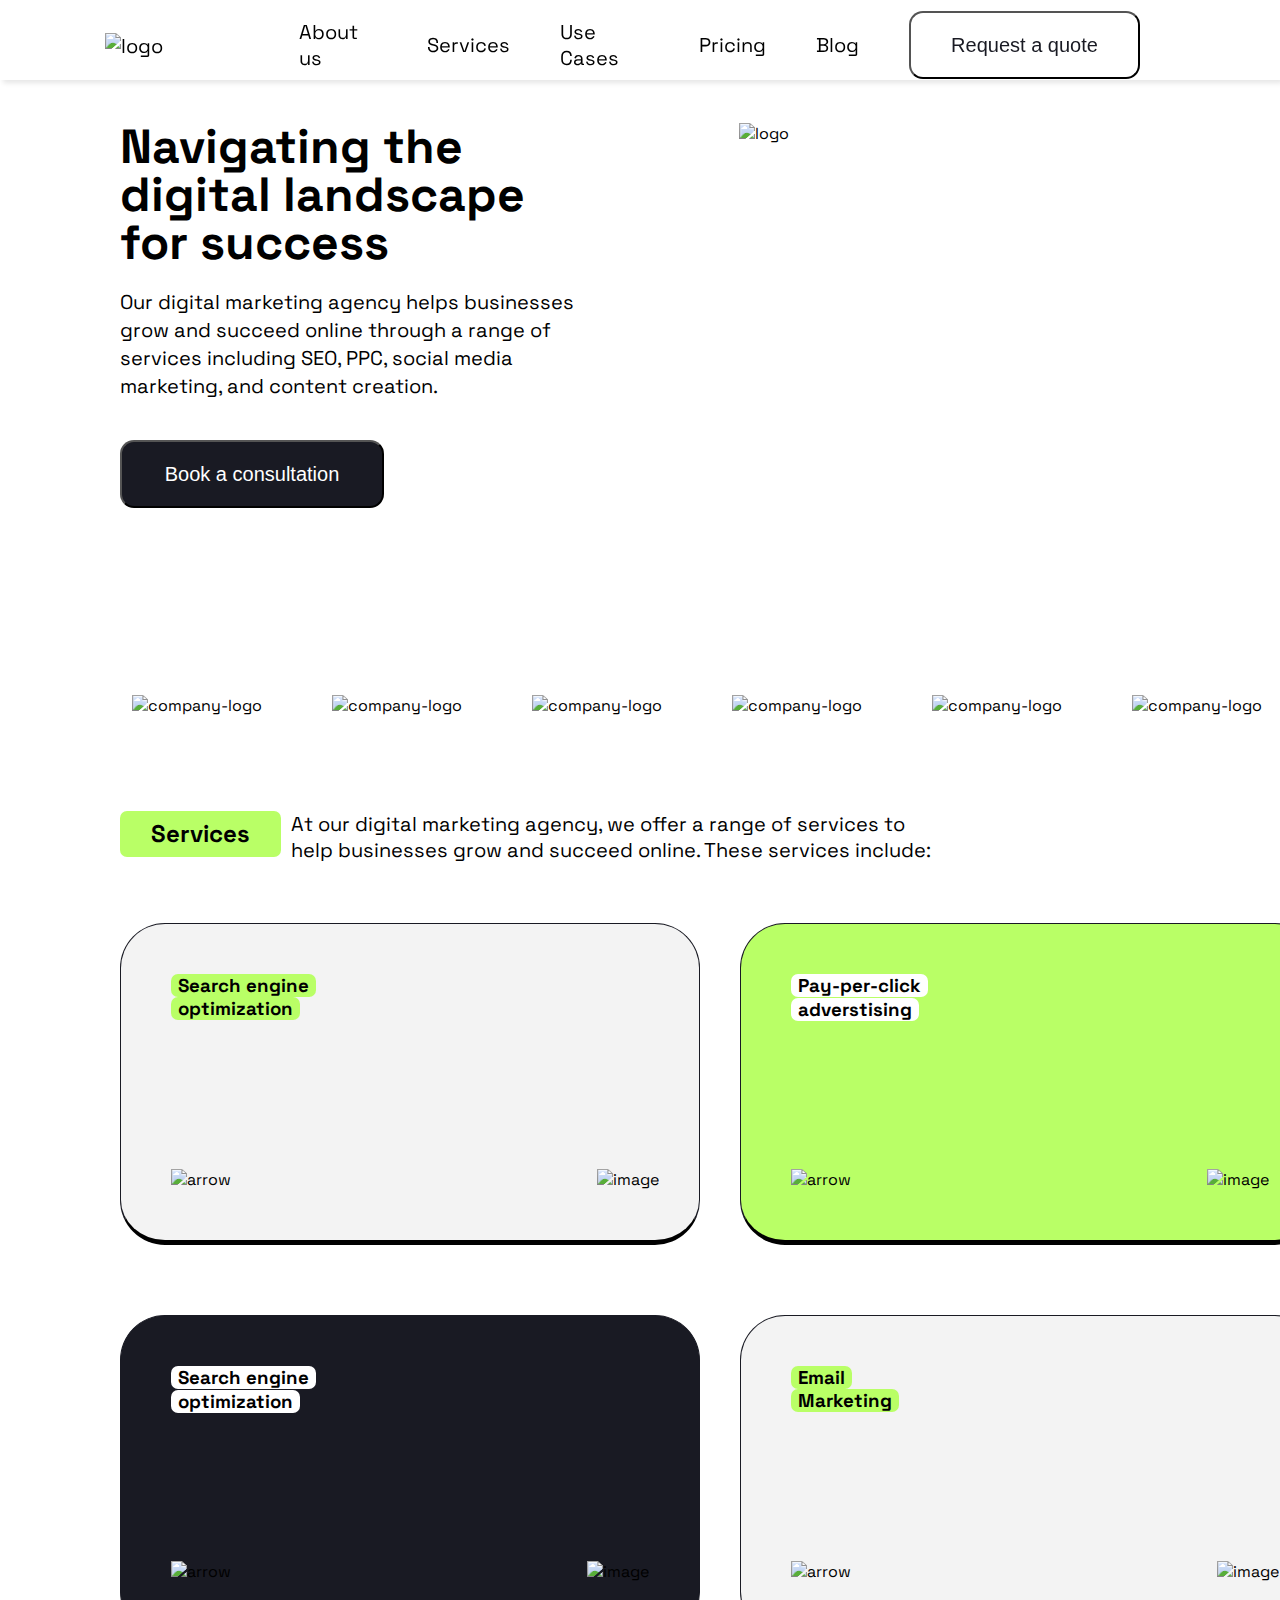
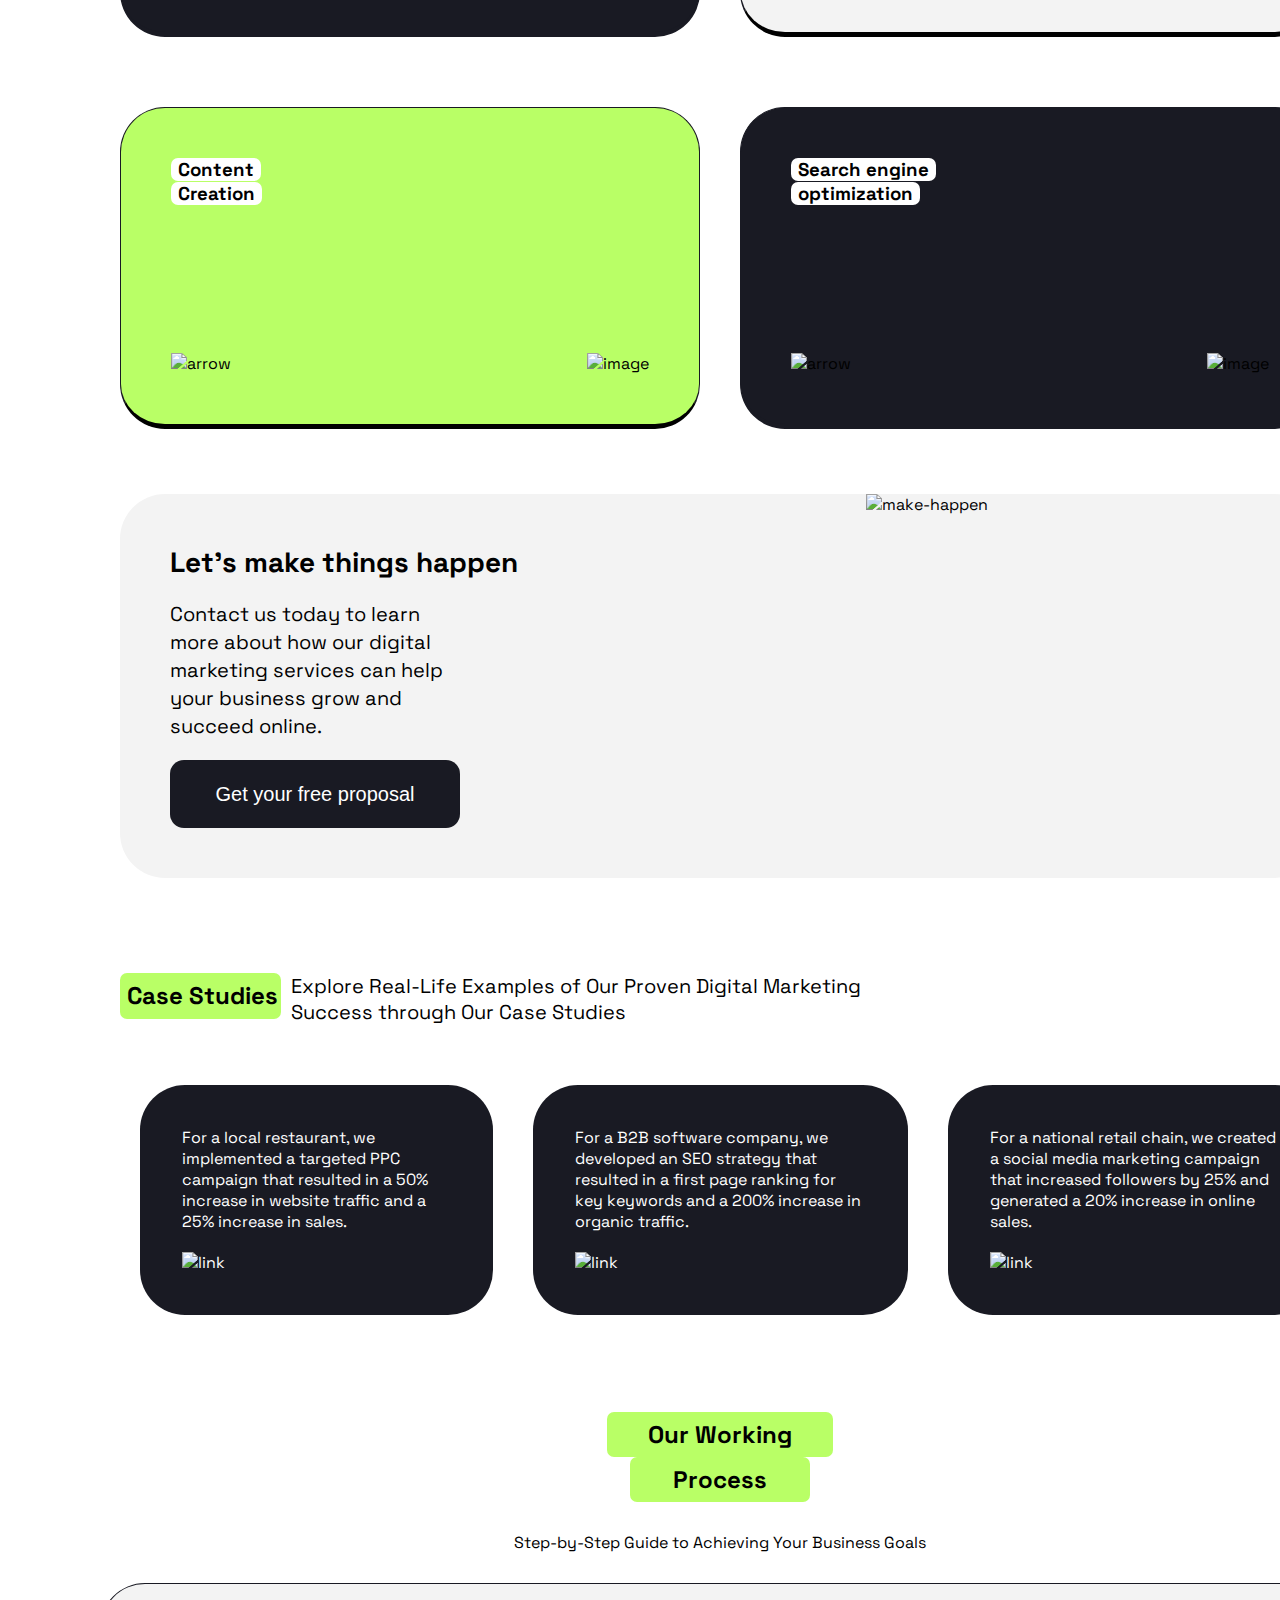
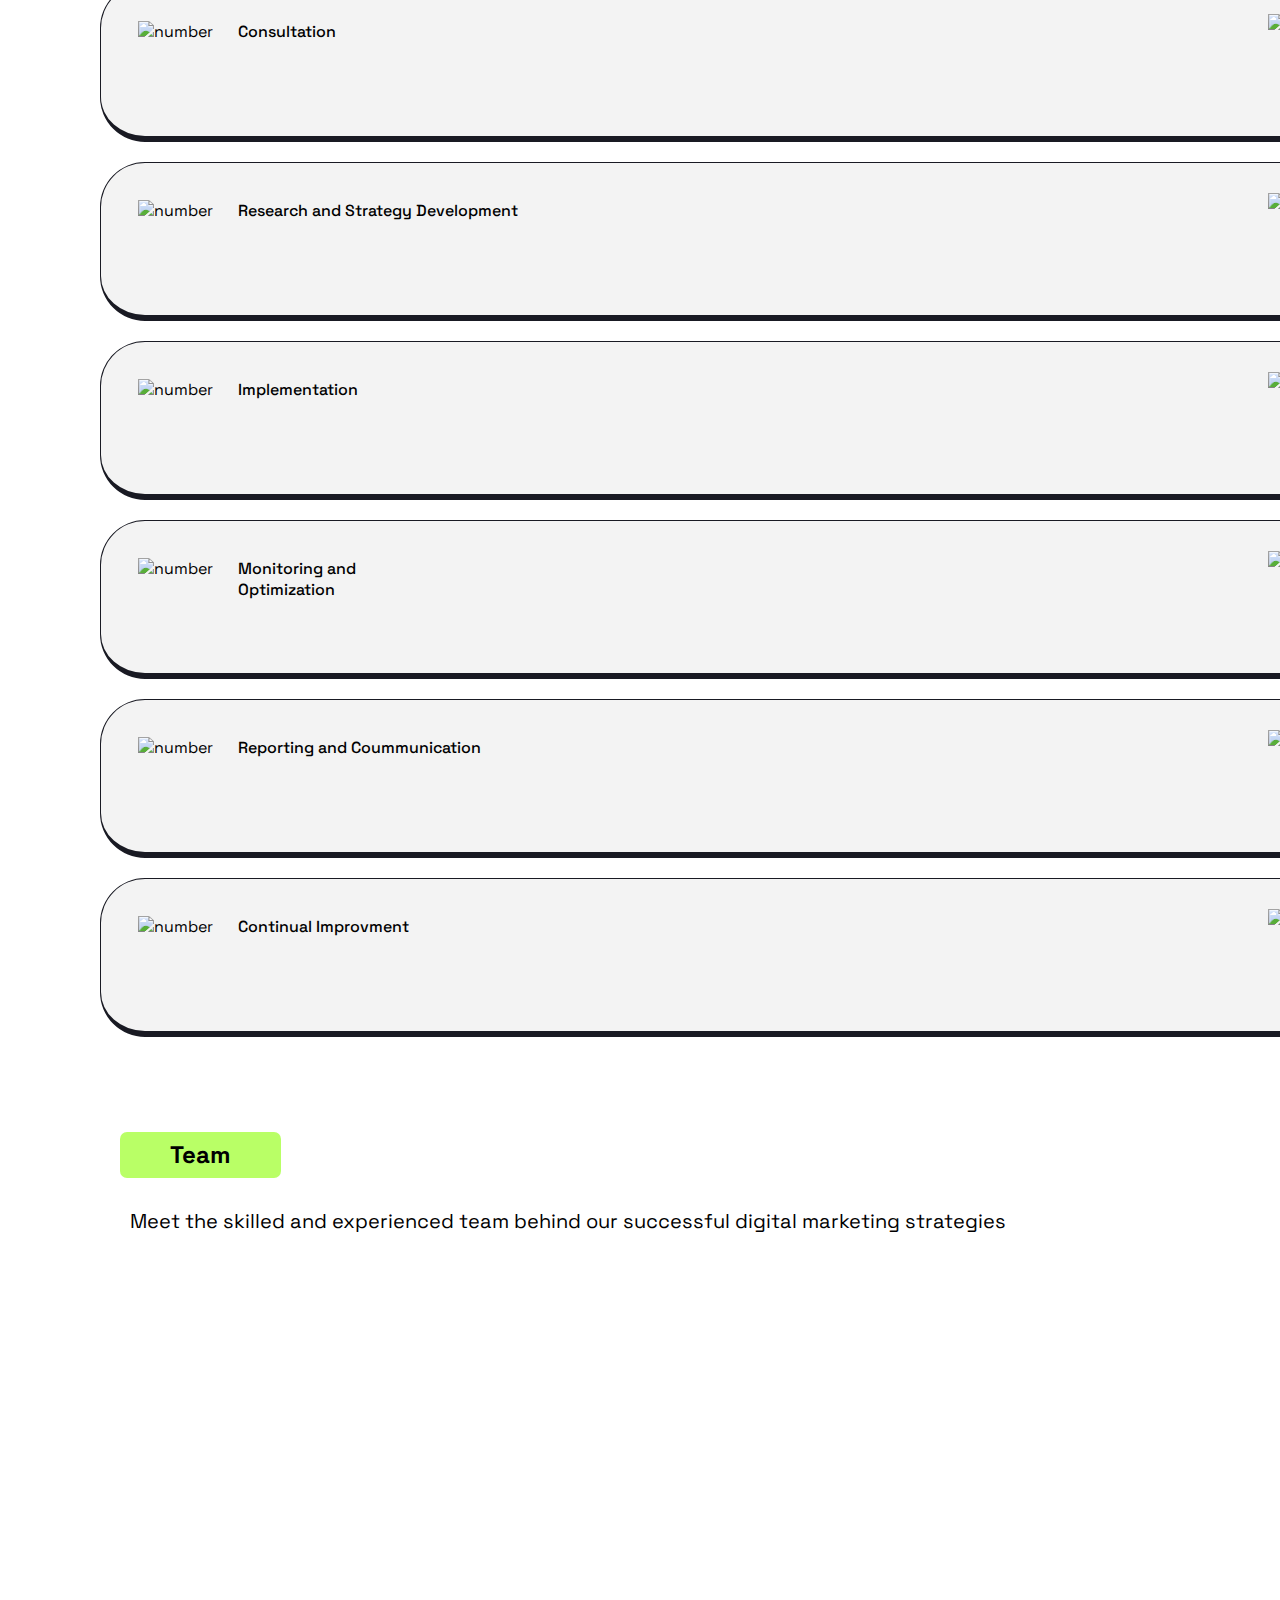
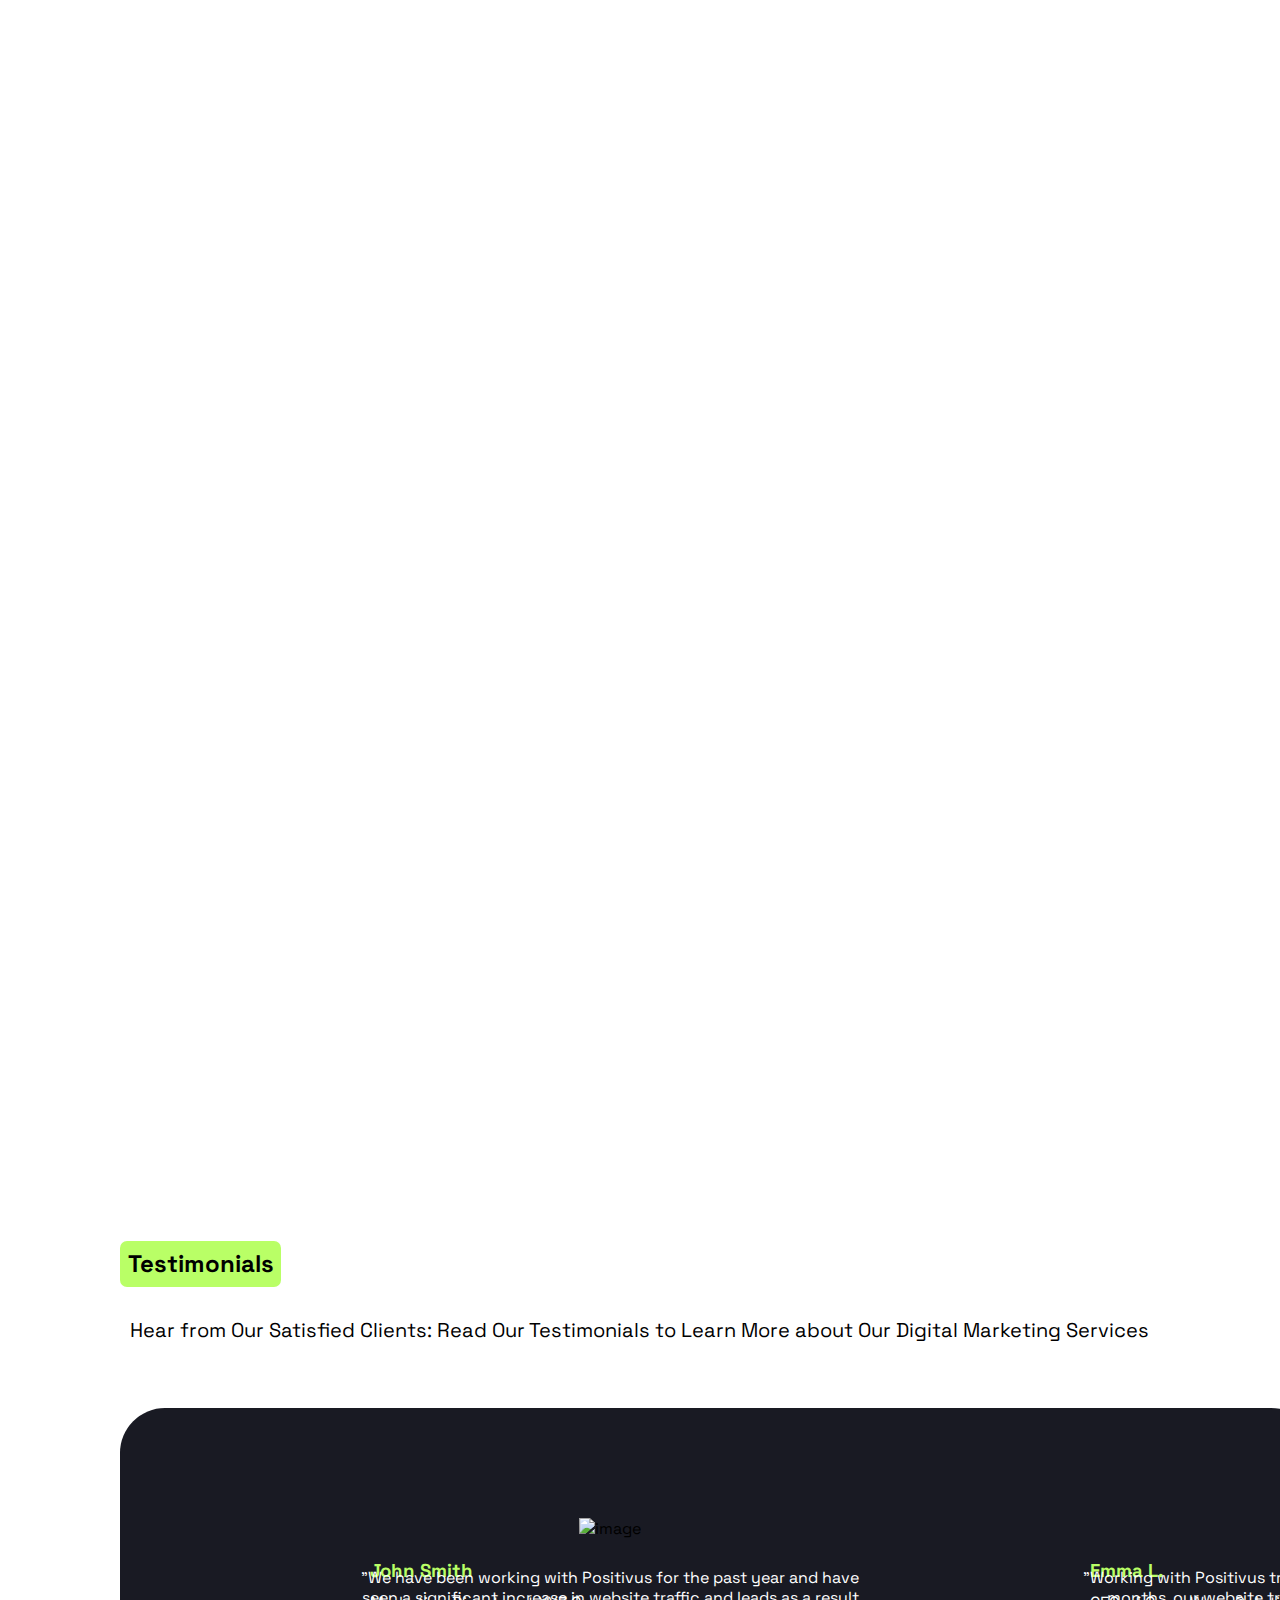
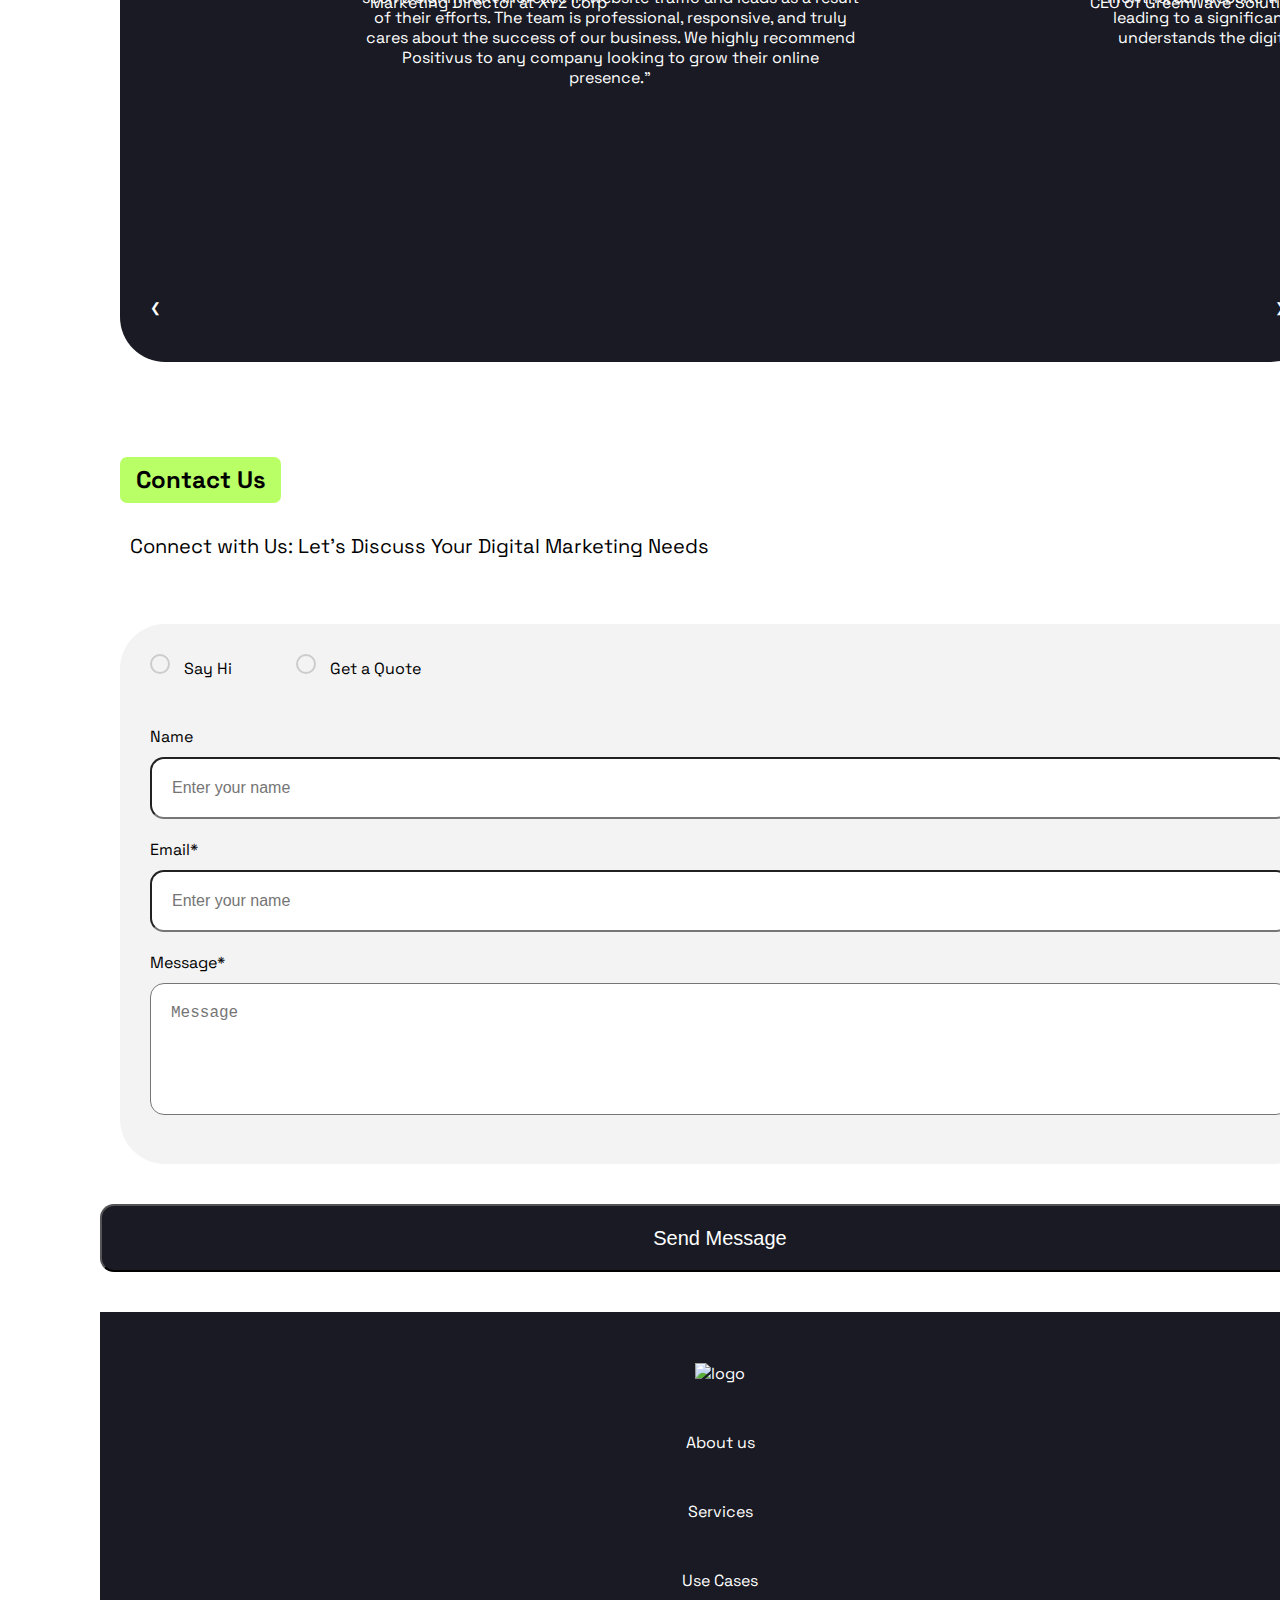
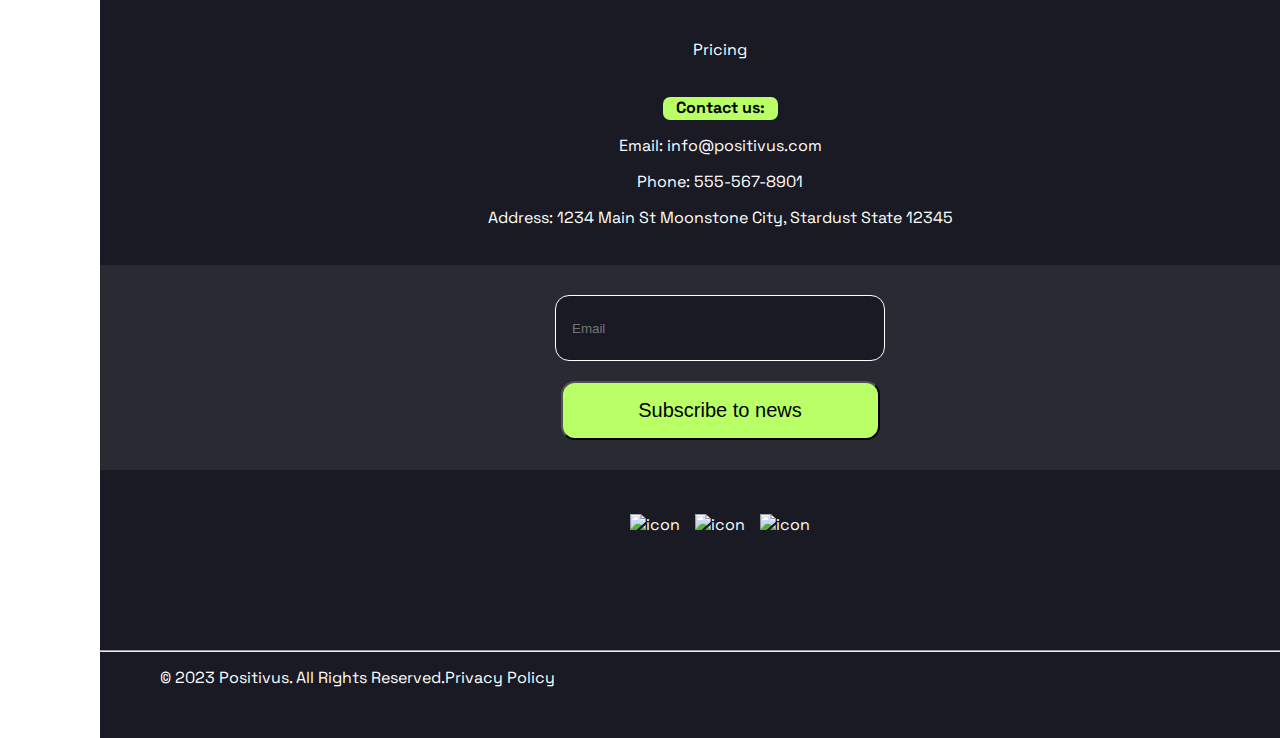
==== commit f3579cc2: "samsung update" ====
--- a/index.html
+++ b/index.html
@@ -35,7 +35,7 @@
         <li class="hideOnMobile"><a href="#">Use Cases</a></li>
         <li class="hideOnMobile"><a href="#">Pricing</a></li>
         <li class="hideOnMobile"><a href="#">Blog</a></li>
-        <li onclick="showSidebar()">
+        <li class="hamburger" onclick="showSidebar()">
           <a href="#"><i class="fa-solid fa-bars"></i></a>
         </li>
         <li>
@@ -286,10 +286,7 @@
           <div>
             <hr class="line" />
             <p class="card-txt">
-              During the initial consultation, we will discuss your business
-              goals and objectives, target audience, and current marketing
-              efforts. This will allow us to understand your needs and tailor
-              our services to best fit your requirements.
+              Conduct market research to understand the target audience, competition, and industry trends. Develop a data-driven strategy that aligns with business goals, setting clear objectives and KPIs.
             </p>
           </div>
         </div>
--- a/css/positivus.css
+++ b/css/positivus.css
@@ -28,8 +28,11 @@
   top: 0;
   background-color: #ffffff;
   z-index: 1000;
-  /* height: 128px;*/
-  /* padding-top: 60px;*/
+  padding-left: 20px;
+  padding-right: 20px;
+   height: 80px;
+   padding-top: 20px;
+   padding-bottom: 20px;
 }
 nav img {
   width: 9rem;
@@ -44,7 +47,6 @@
 }
 nav li {
   height: 3.125rem;
-  /* font-size: 20px;*/
 }
 
 nav a {
@@ -1015,6 +1017,14 @@
 
 /*Samsung Galaxy*/
 @media (min-width: 360px) and (max-width: 740px) {
+
+
+.section-4{
+  padding-left: 20px;
+  padding-right: 20px;
+}
+
+
   .carousel-item {
     width: 100%;
     text-align: center;
@@ -1029,7 +1039,7 @@
   }
   .carousel-container {
     position: relative;
-    width: 120%;
+    width: 107%;
     height: auto;
     min-height: 554px;
     margin: auto;
@@ -1375,6 +1385,25 @@
     width: 1234px;
    
   }
+  nav{
+    padding-left: 100px;
+    padding-right: 135px;
+  }
+
+  nav li {
+    height: 3.125rem;
+    font-size: 20px !important;
+  }
+ nav ul{
+  display: flex;
+  gap: 40px;
+ }
+  .hamburger{
+    display: none;
+  }
+  .quote-btn{
+    display: block;
+  }
 }
 
 /* Ultra large devices (extra-wide screens, 1400px and up) */
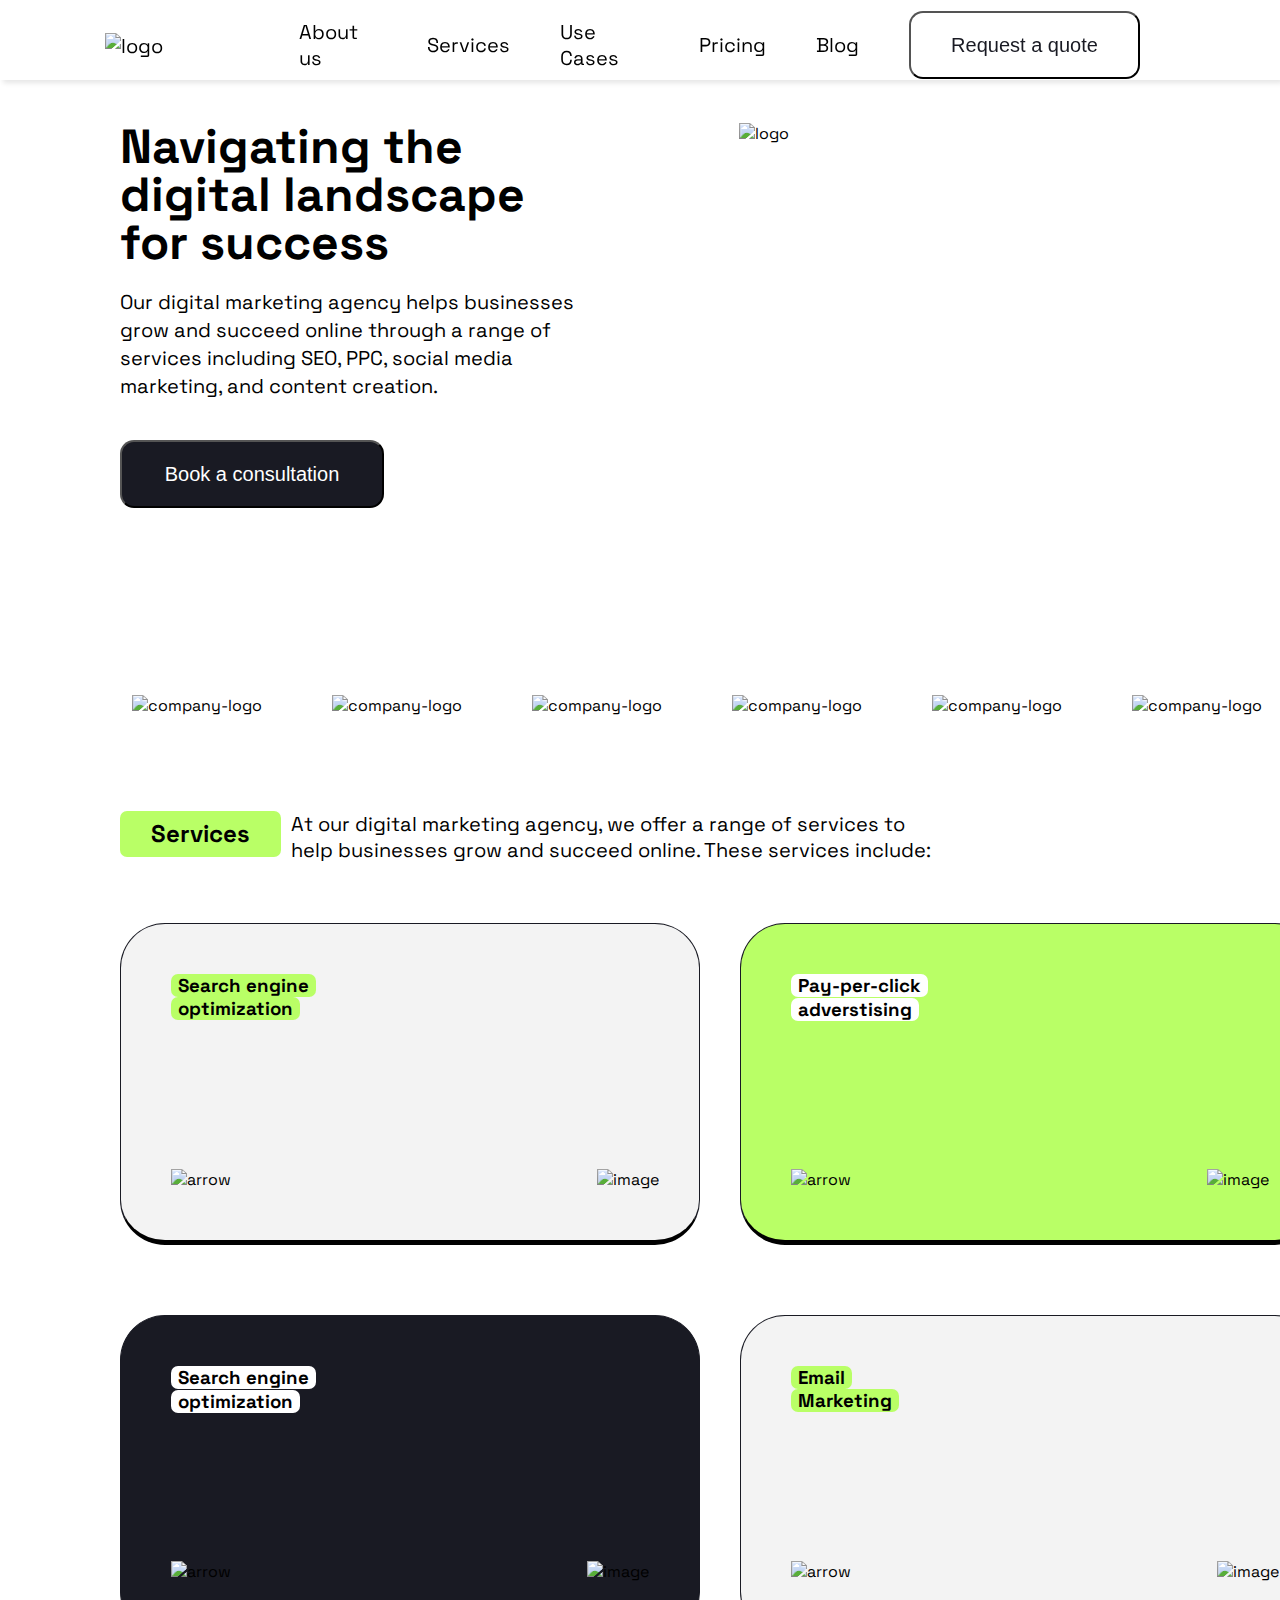
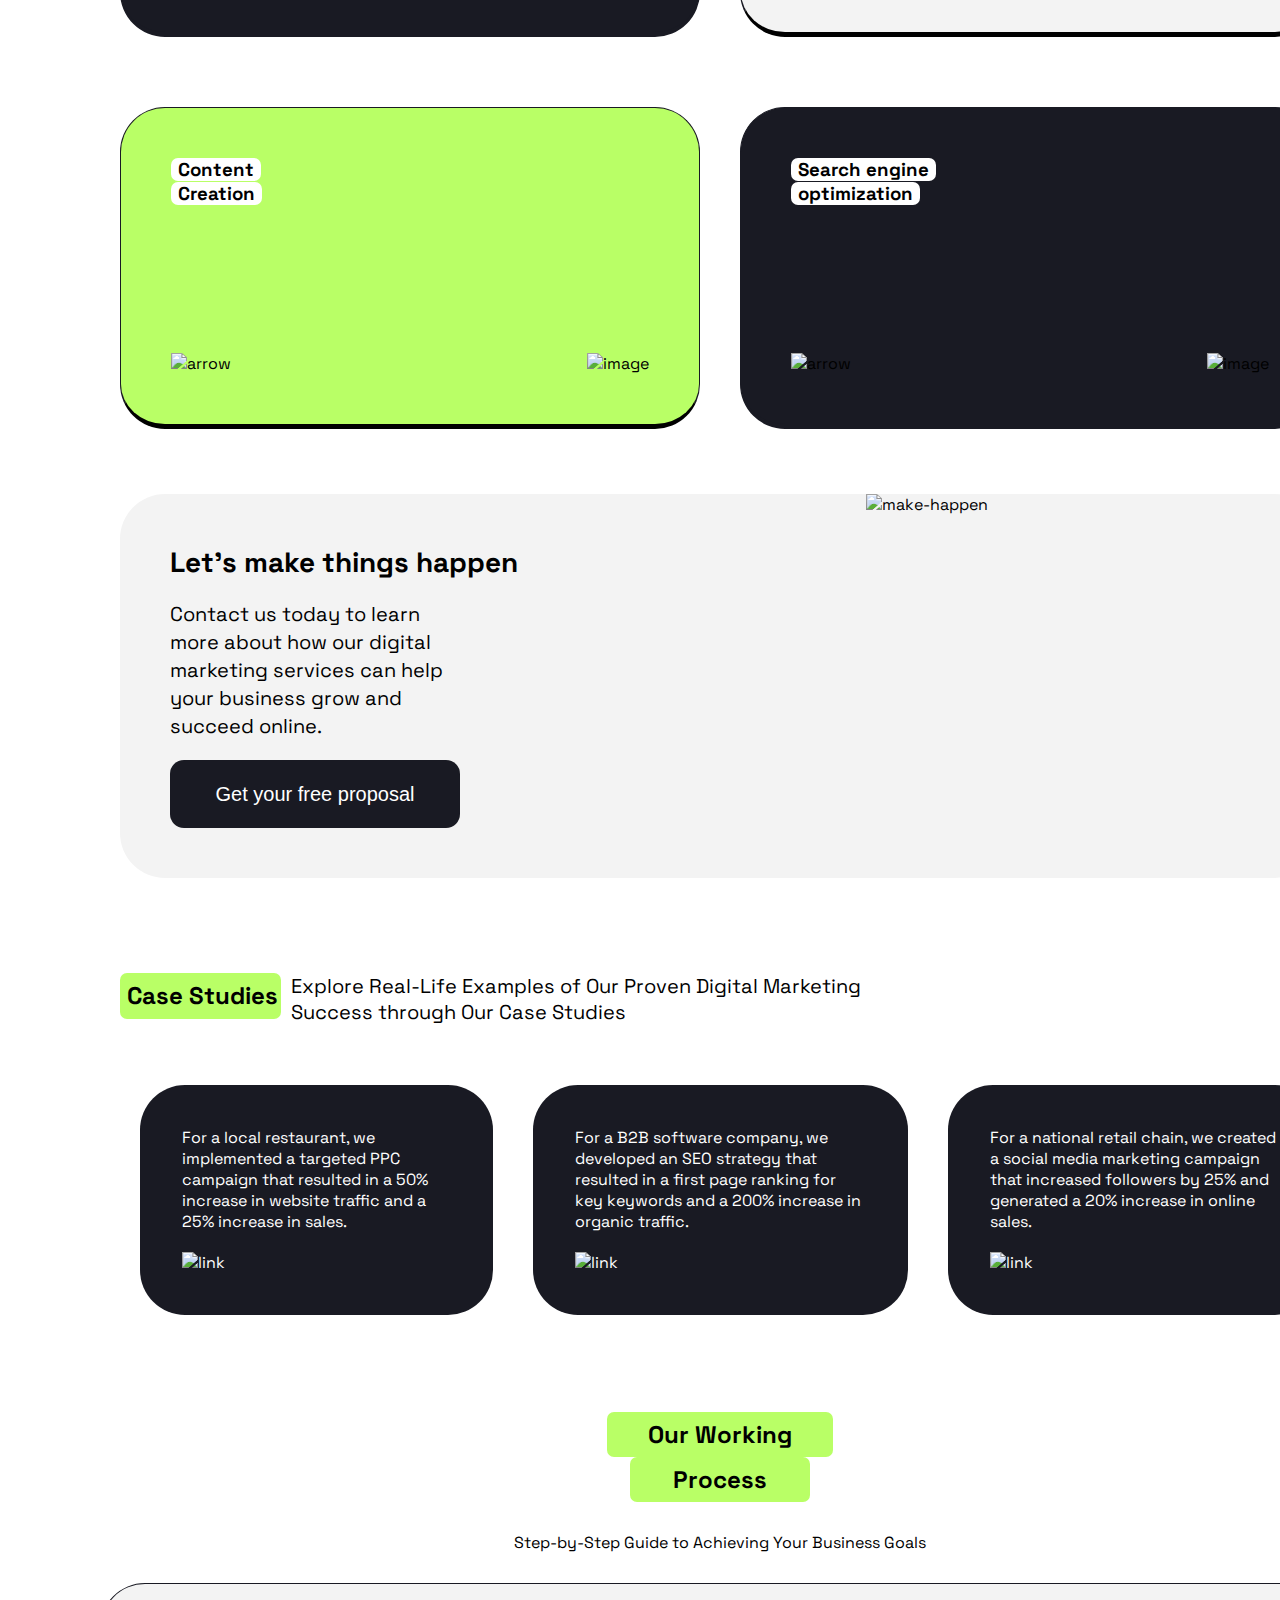
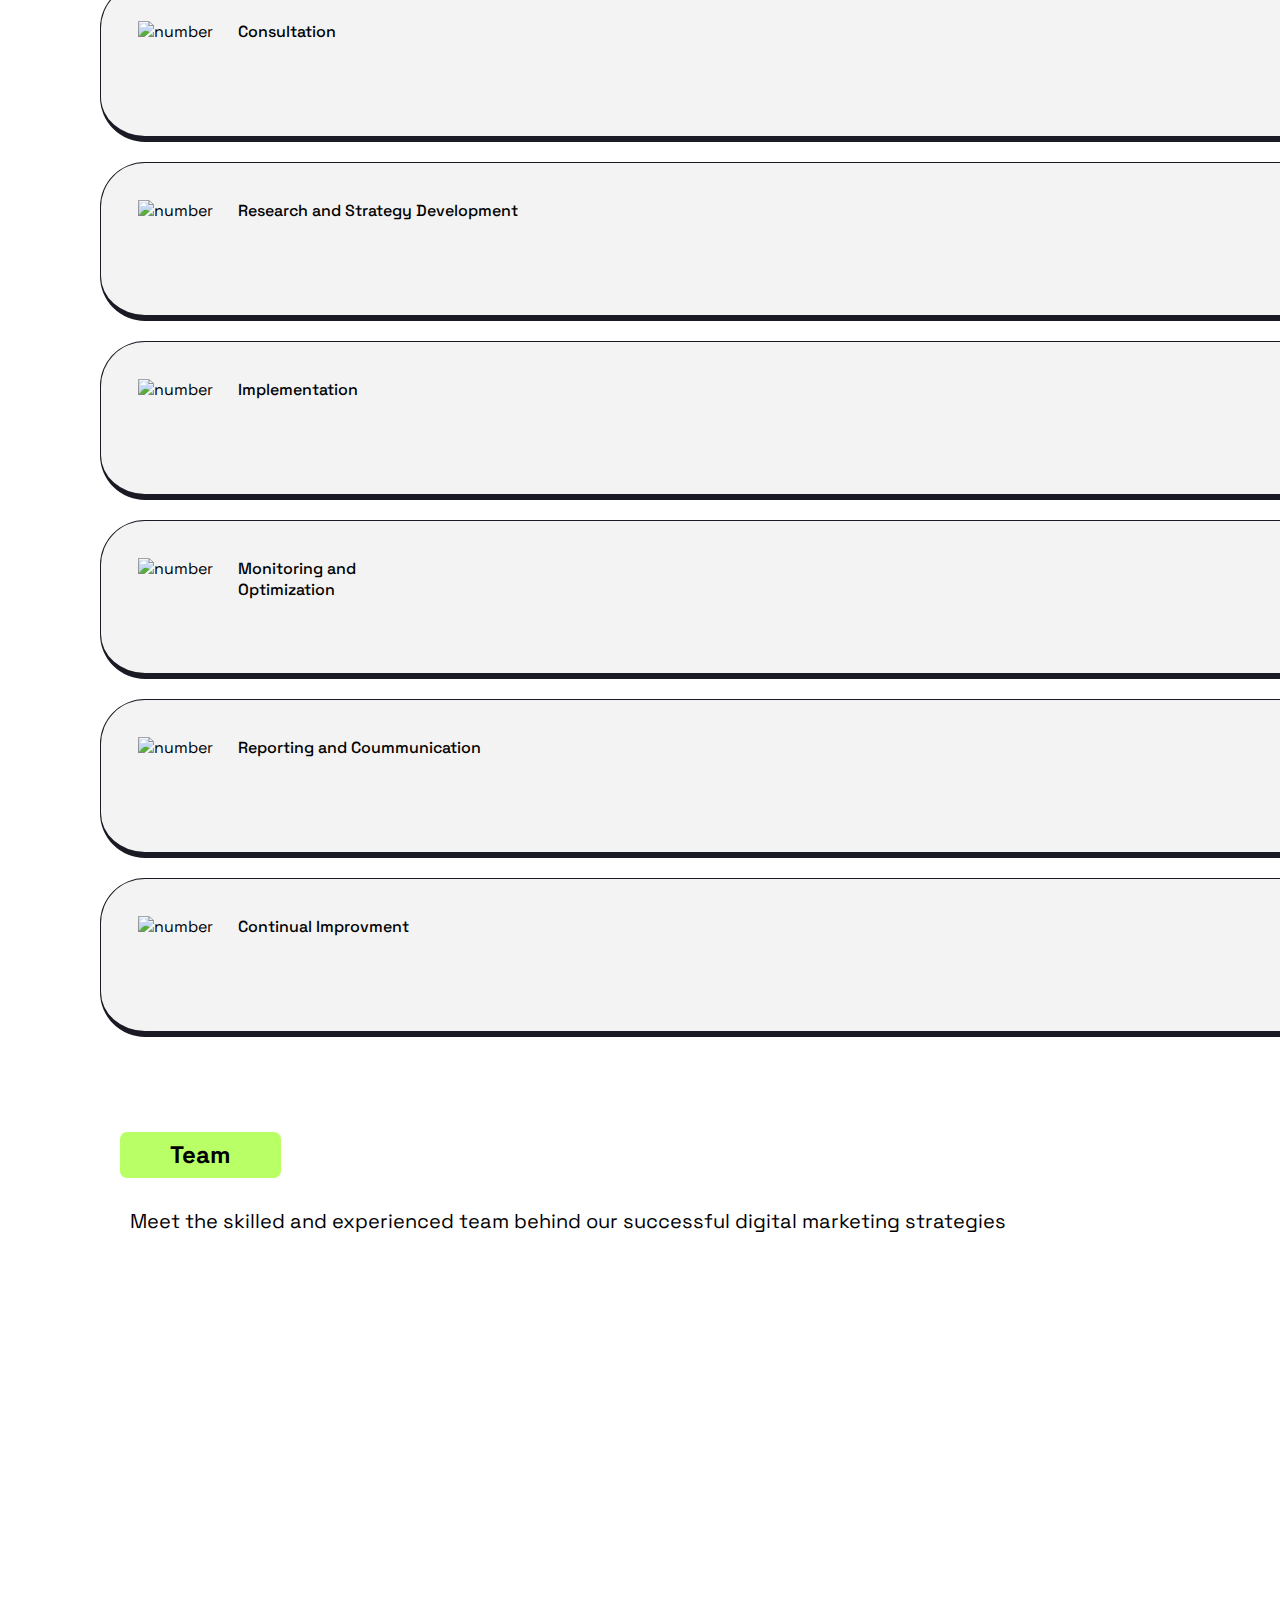
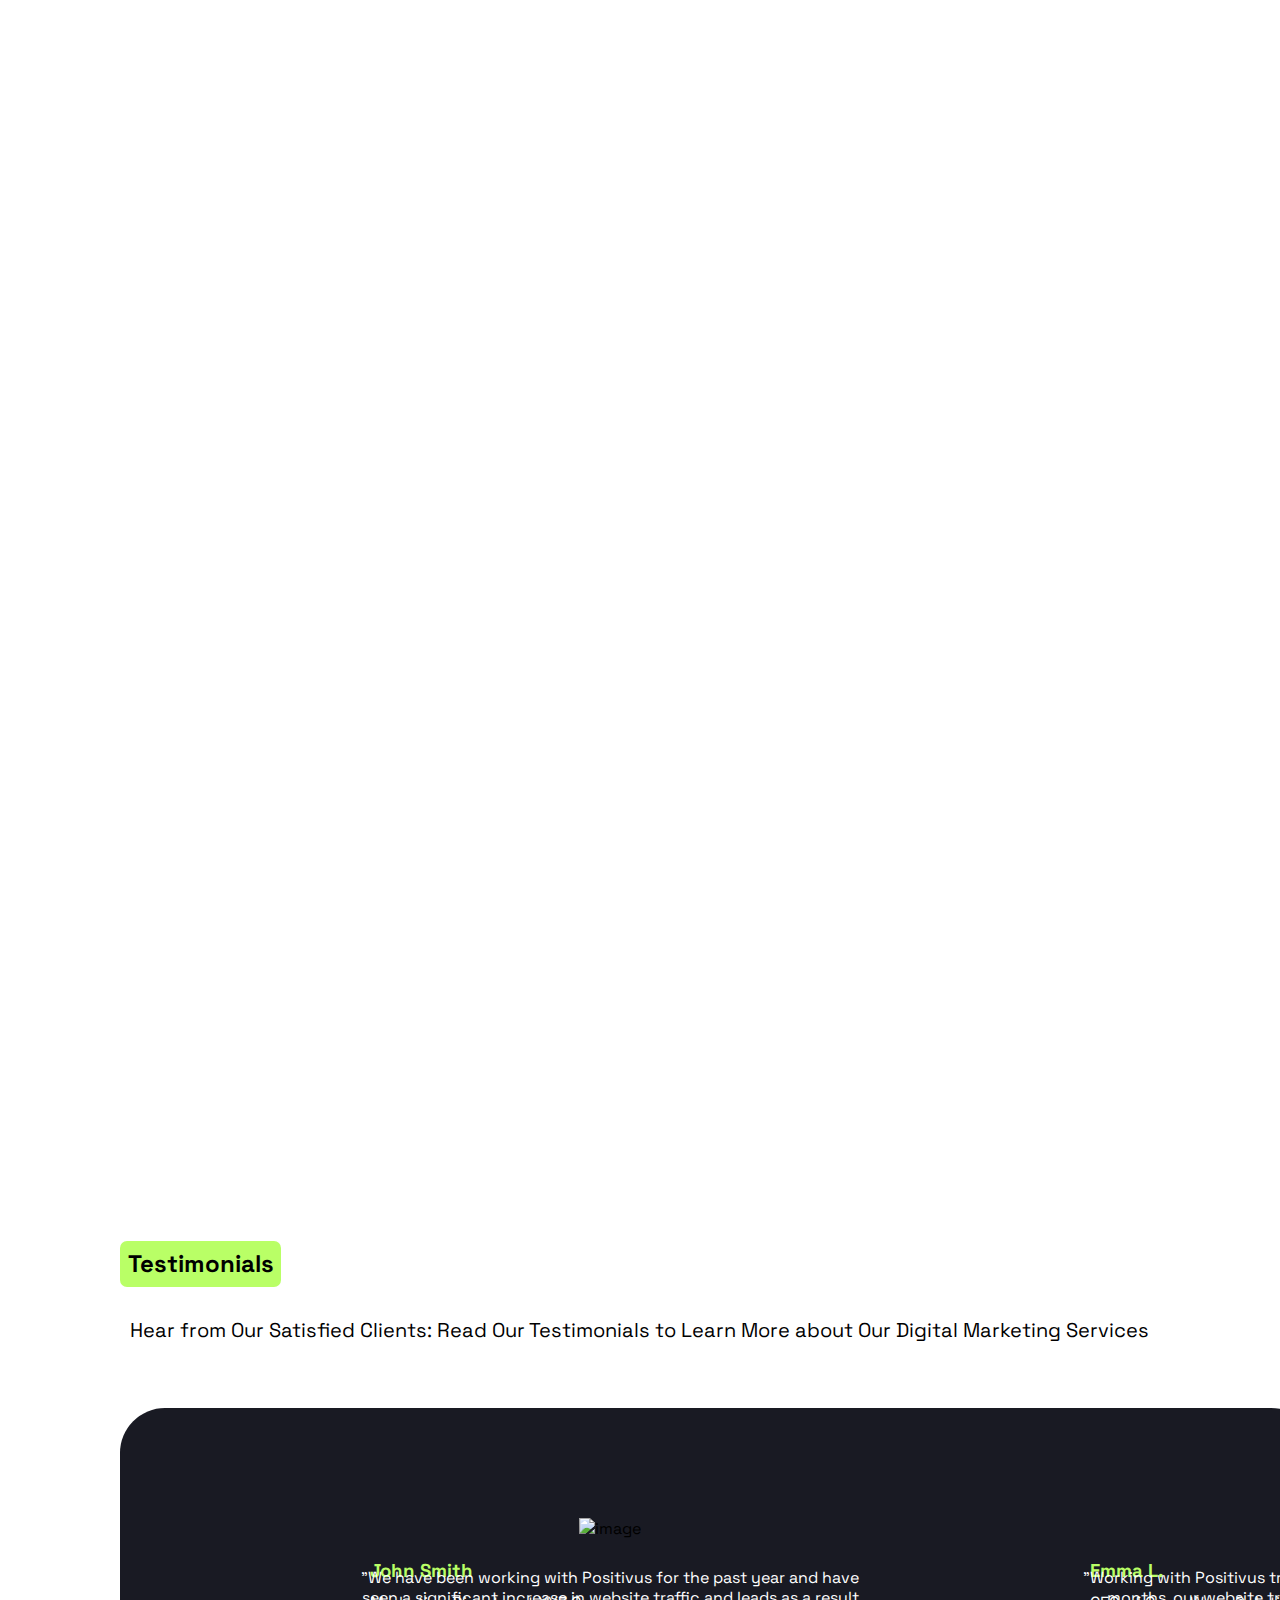
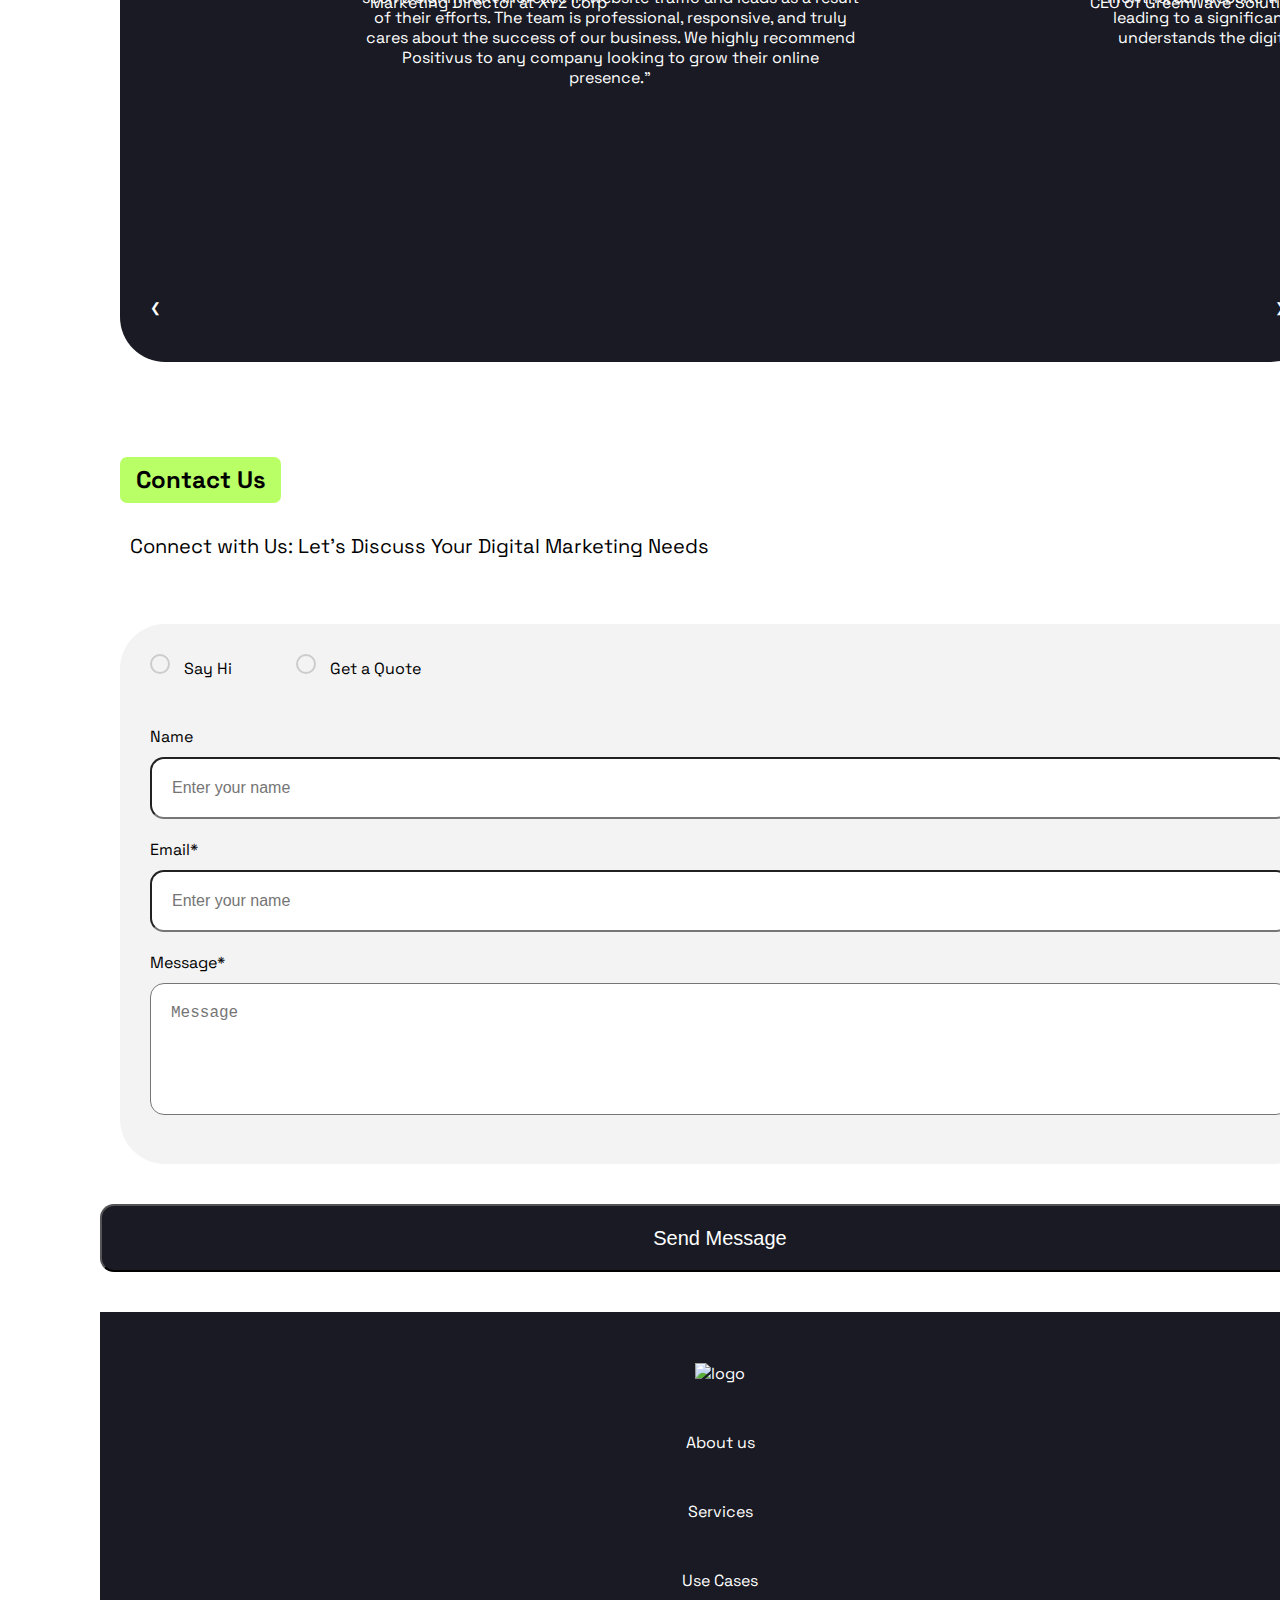
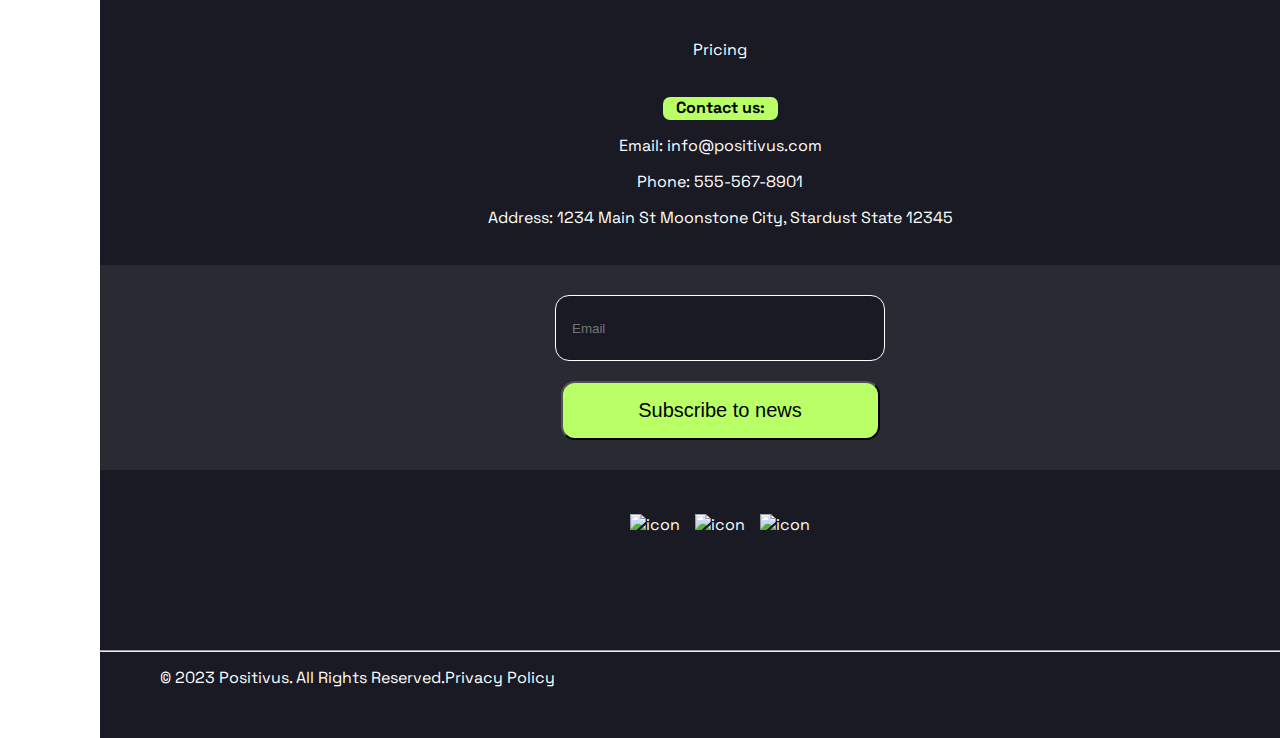
==== commit 5aec958f: "update" ====
--- a/index.html
+++ b/index.html
@@ -262,7 +262,14 @@
             <p>Consultation</p>
           </div>
 
+
+
+         <div>
           <img id="plusIcon" class="icon" src="image/Icon(1).png" alt="add" />
+         </div>
+    
+
+
           <div>
             <hr class="line" />
             <p class="card-txt">
--- a/css/positivus.css
+++ b/css/positivus.css
@@ -495,10 +495,7 @@
 .card-span {
   display: block;
 }
-.card-block .card img {
-  max-width: 77px;
-  max-height: 77px;
-}
+
 
 .card {
   position: relative;
@@ -511,6 +508,8 @@
   position: absolute;
   top: 30px;
   right: 20px;
+  width: 28px;
+  height: 28px;
 }
 
 .card-txt {
@@ -937,7 +936,7 @@
 
 .footer-input-div input {
   min-height: 66px;
-  /*max-width: 330px;*/
+  width: 330px;
 }
 
 footer .footer-social {
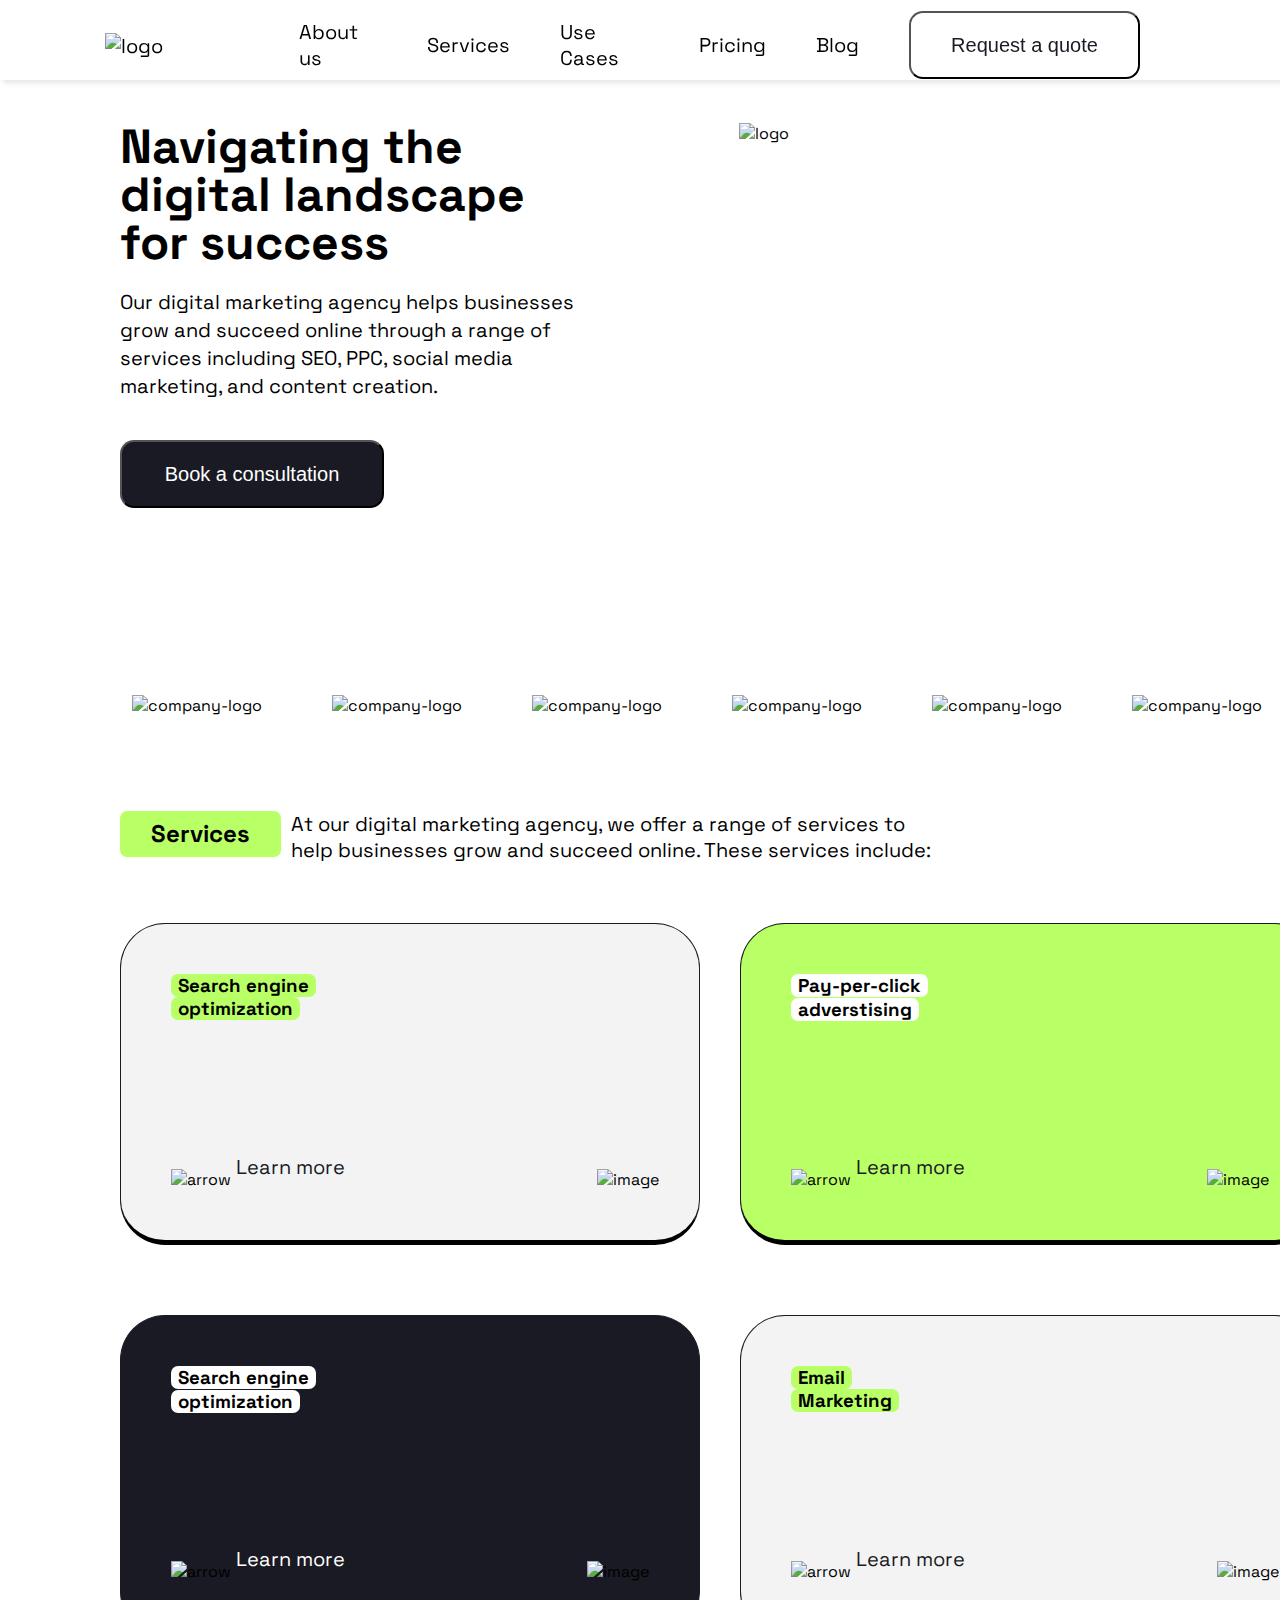
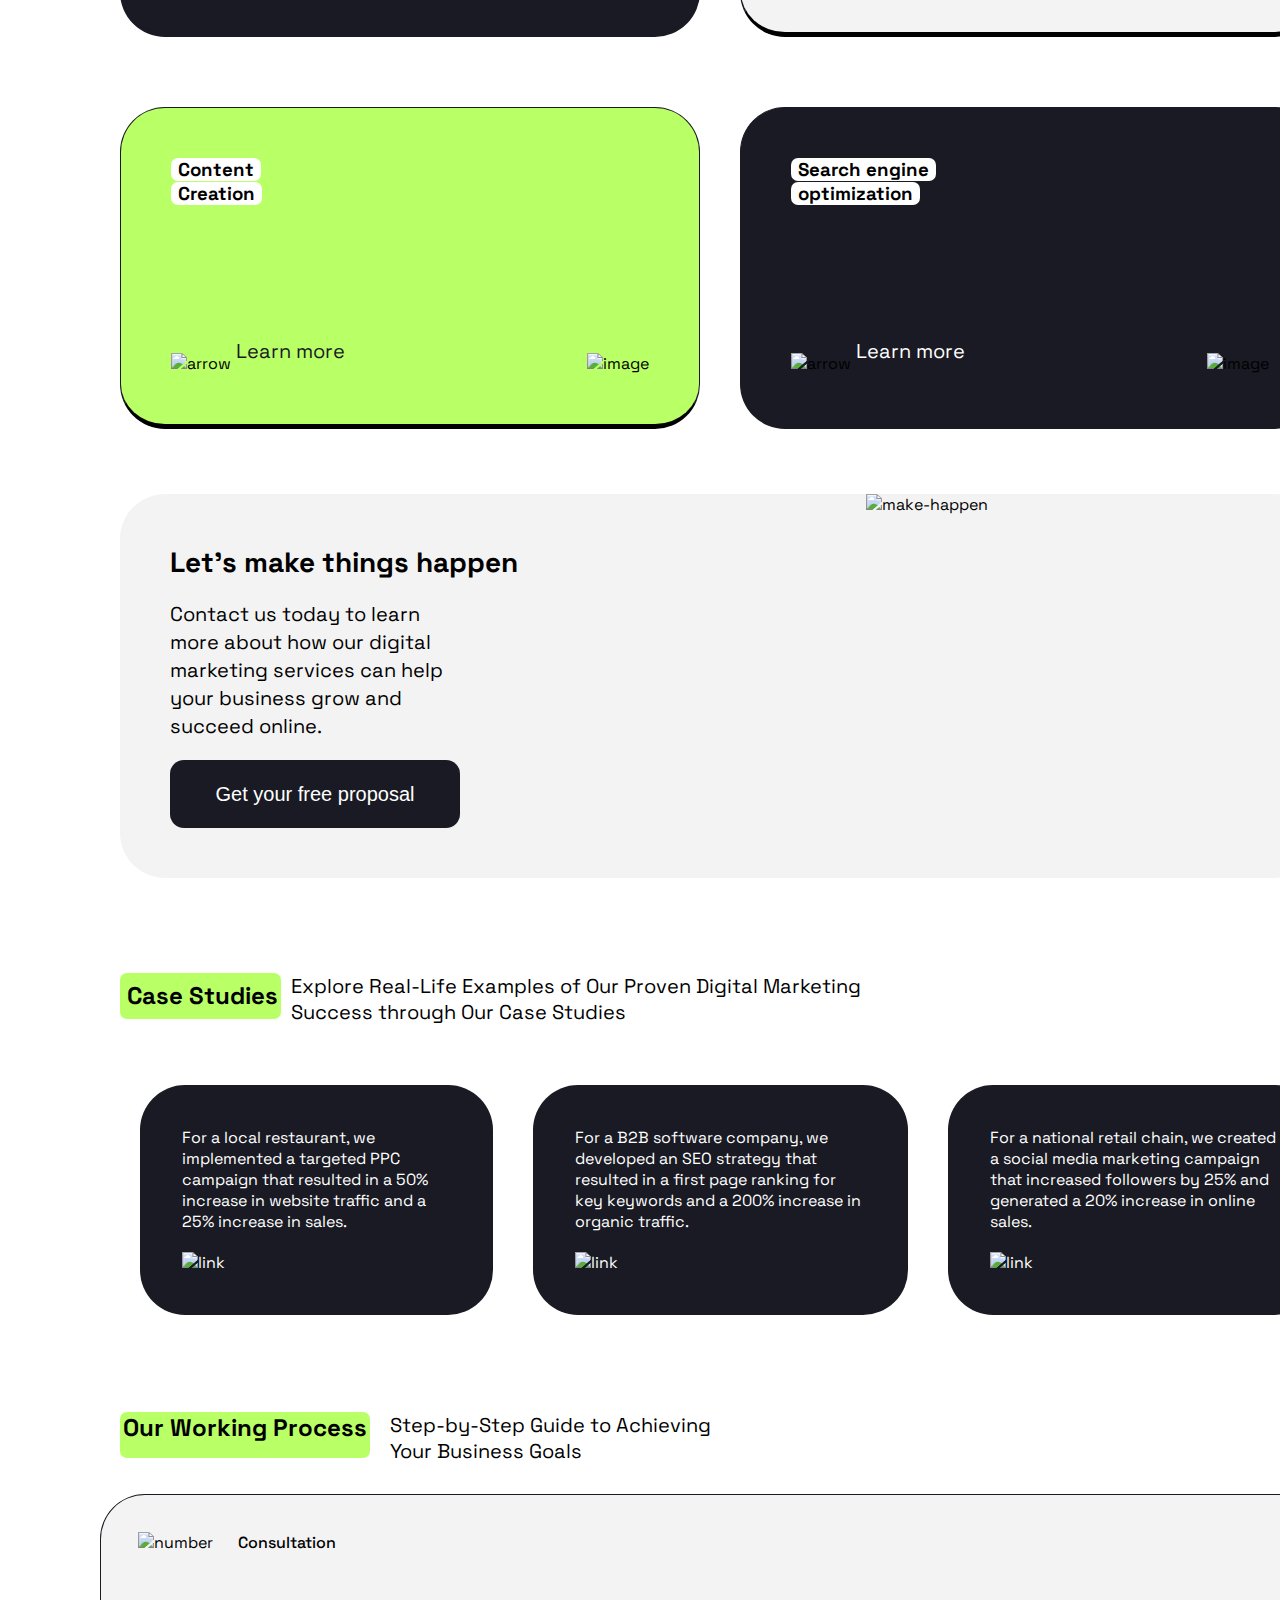
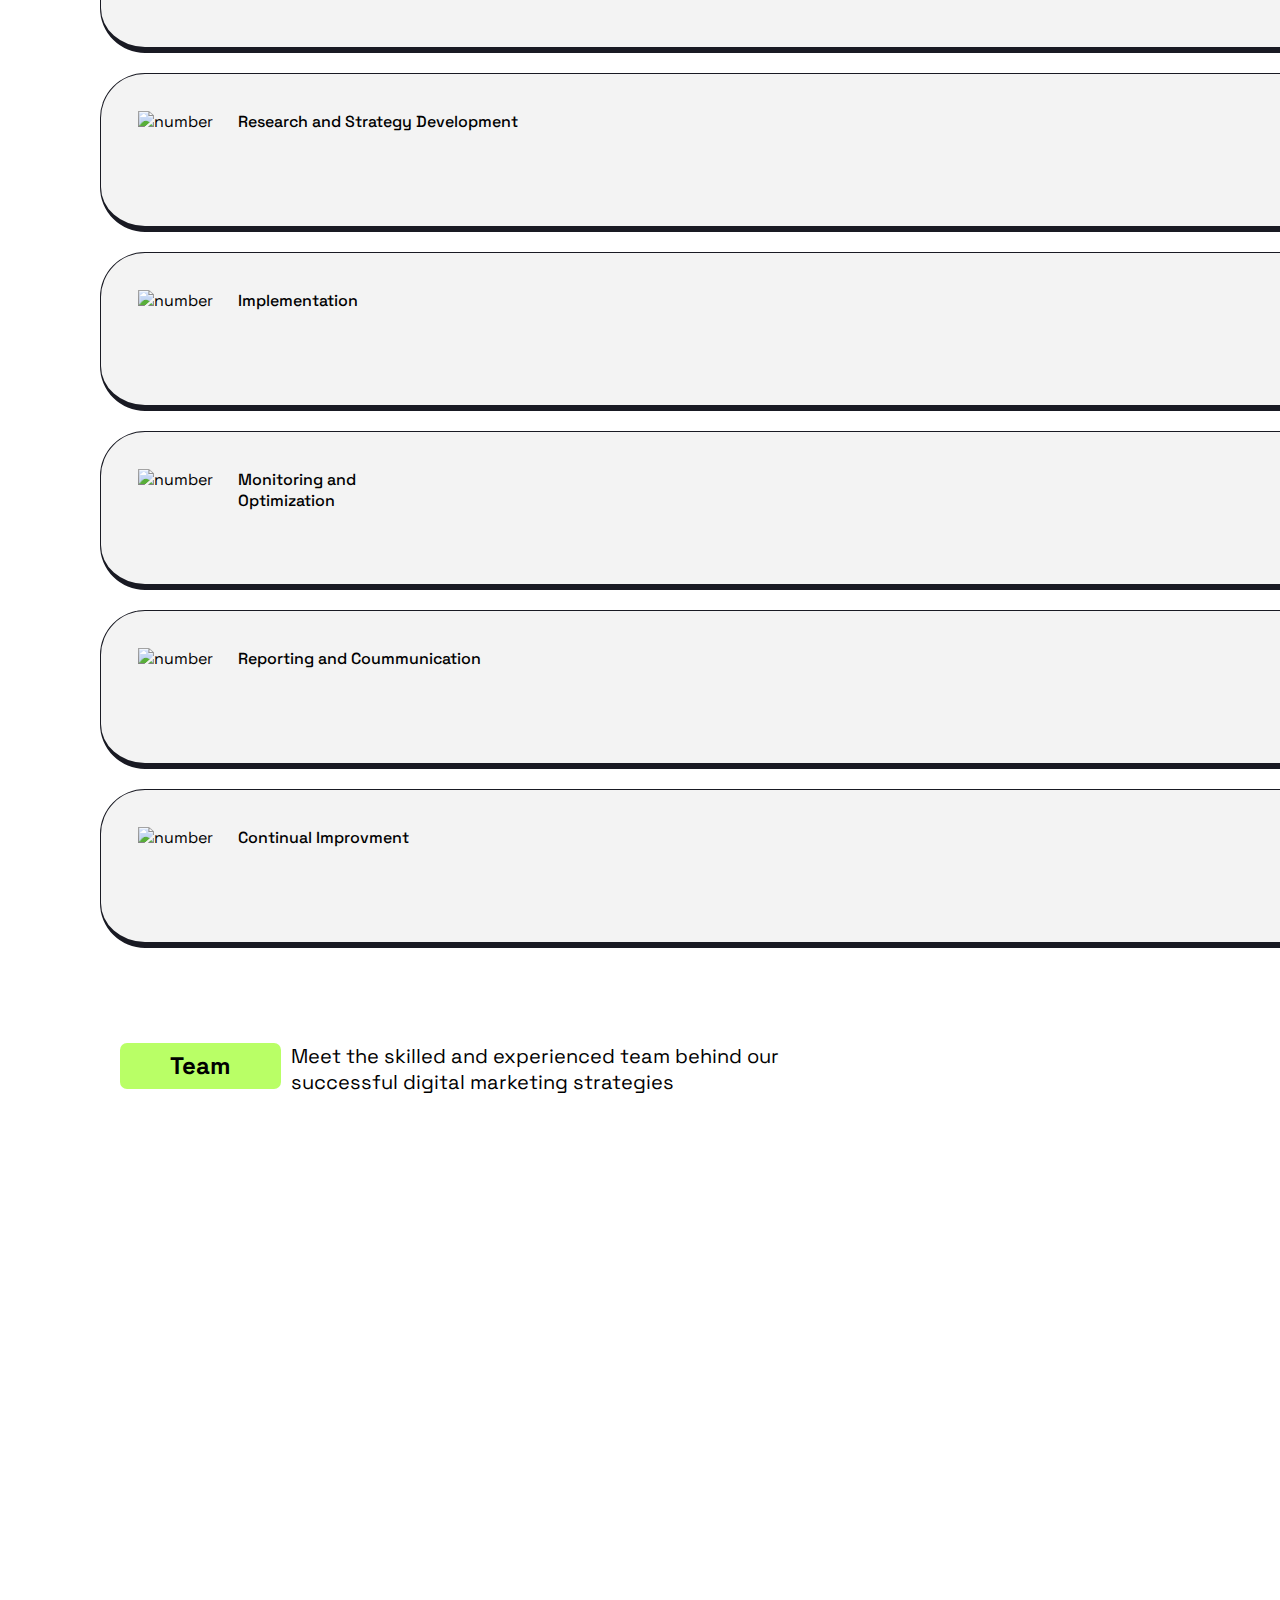
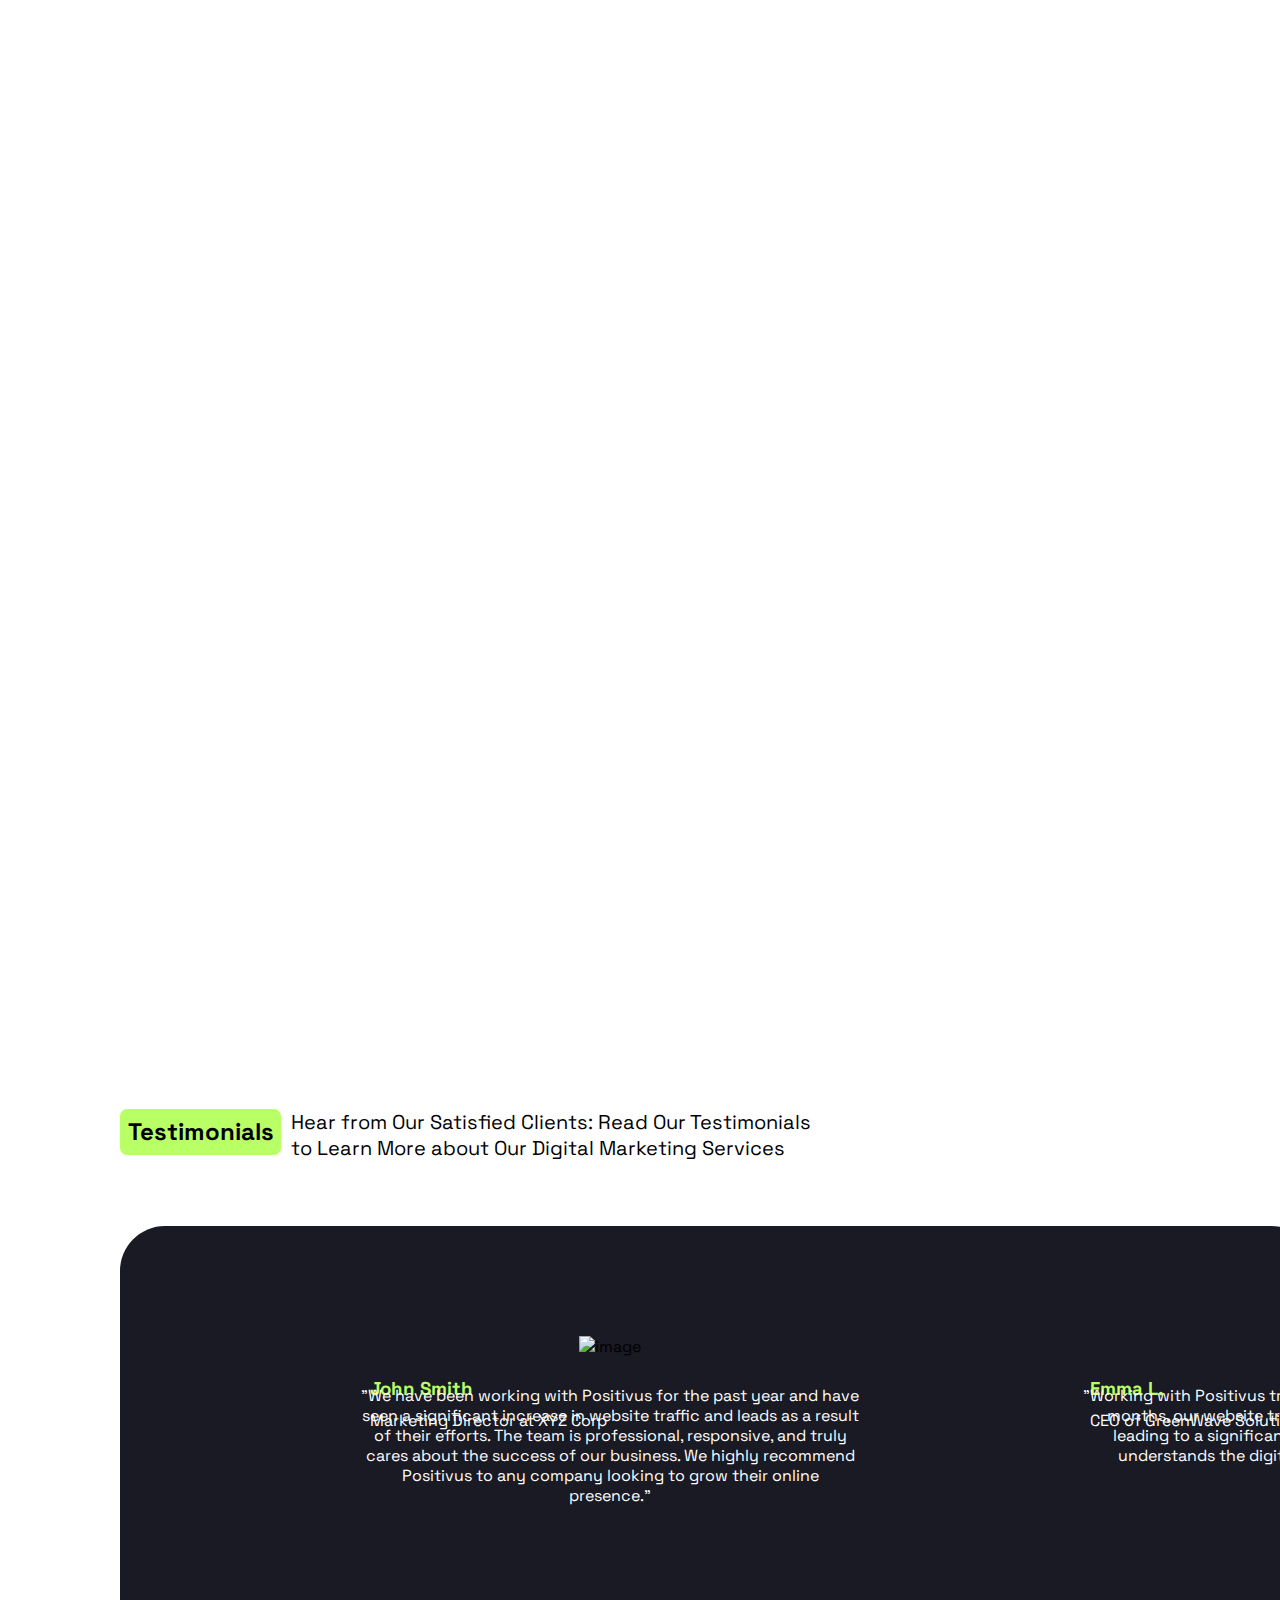
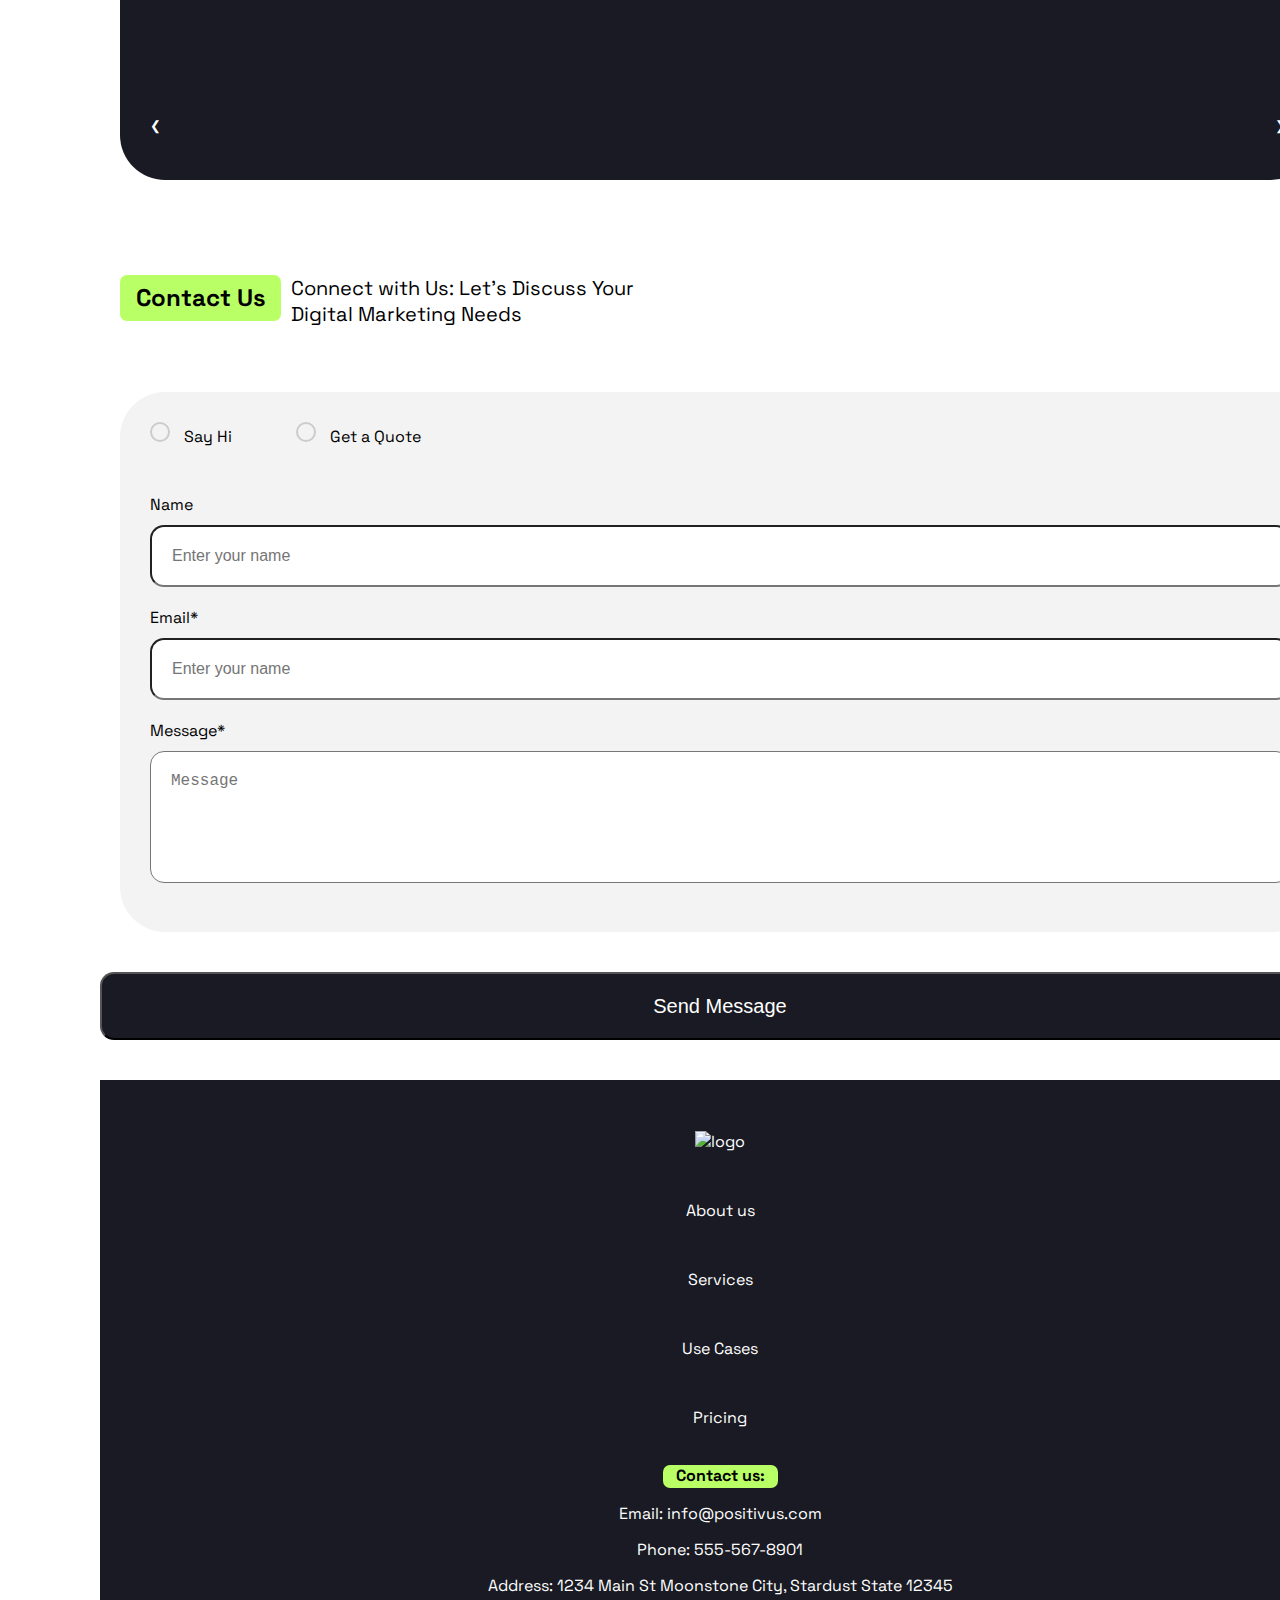
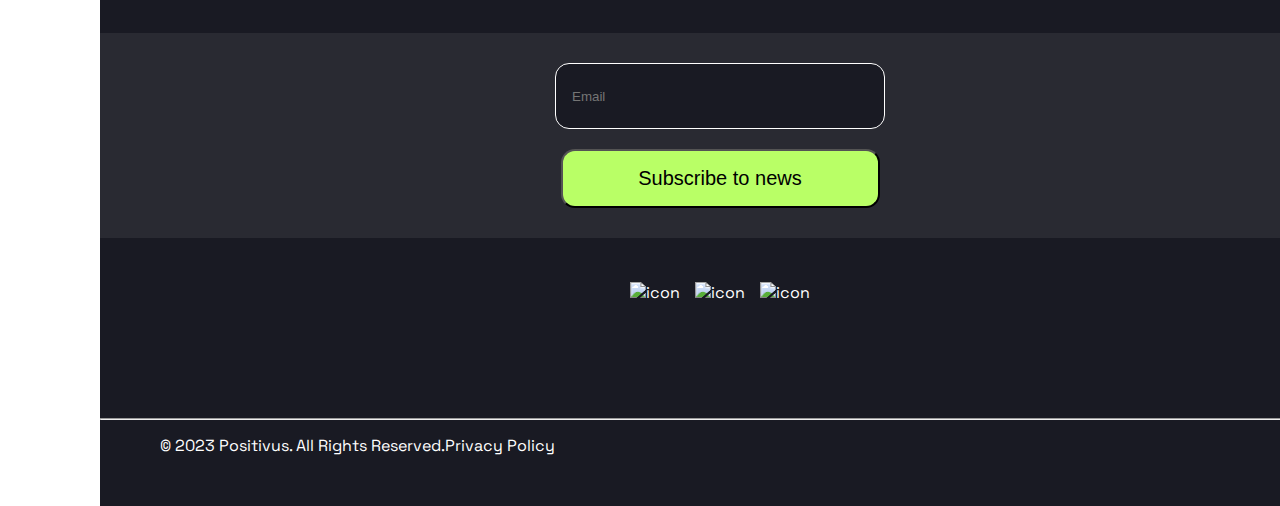
==== commit 830535d8: "heading updates" ====
--- a/index.html
+++ b/index.html
@@ -56,11 +56,12 @@
         <img src="image/Illustration.png" alt="logo" />
         <div>
           <p>
-            Our digital marketing agency helps businesses grow and succeed online through a range of services including SEO, PPC, social media marketing, and content creation.
-          </p>
-        </div>
-       
-        
+            Our digital marketing agency helps businesses grow and succeed
+            online through a range of services including SEO, PPC, social media
+            marketing, and content creation.
+          </p>
+        </div>
+
         <div class="btn-div-1">
           <button>Book a consultation</button>
         </div>
@@ -207,8 +208,10 @@
           <h2>Case Studies</h2>
           <div>
             <p>
-              Explore Real-Life Examples of Our Proven Digital Marketing <span class="heading-1-span"> Success
-                through Our Case Studies</span>
+              Explore Real-Life Examples of Our Proven Digital Marketing
+              <span class="heading-1-span">
+                Success through Our Case Studies</span
+              >
             </p>
           </div>
         </div>
@@ -243,6 +246,20 @@
           </div>
         </div>
       </div>
+      <div id="headingHideOnMobile" class="heading-1">
+        <div class="heading-1-div">
+          <h2>Our Working Process</h2>
+          <div>
+            <p>
+              Step-by-Step Guide to Achieving
+              <span class="heading-1-span"
+                >Your Business Goals</span
+              >
+            </p>
+          </div>
+        </div>
+      </div>
+
       <div class="heading-2">
         <div class="heading-2-div">
           <h2 class="heading-top">Our Working</h2>
@@ -262,13 +279,9 @@
             <p>Consultation</p>
           </div>
 
-
-
-         <div>
-          <img id="plusIcon" class="icon" src="image/Icon(1).png" alt="add" />
-         </div>
-    
-
+          <div>
+            <img id="plusIcon" class="icon" src="image/Icon(1).png" alt="add" />
+          </div>
 
           <div>
             <hr class="line" />
@@ -293,7 +306,10 @@
           <div>
             <hr class="line" />
             <p class="card-txt">
-              Conduct market research to understand the target audience, competition, and industry trends. Develop a data-driven strategy that aligns with business goals, setting clear objectives and KPIs.
+              Conduct market research to understand the target audience,
+              competition, and industry trends. Develop a data-driven strategy
+              that aligns with business goals, setting clear objectives and
+              KPIs.
             </p>
           </div>
         </div>
@@ -393,13 +409,16 @@
 
       <div class="heading-1">
         <div class="heading-1-div">
-          <h2 class="studies">Team</h2>
-        </div>
-
-        <p>
-          Meet the skilled and experienced team behind our successful digital
-          marketing strategies
-        </p>
+          <h2>Team</h2>
+          <div>
+            <p>
+              Meet the skilled and experienced team behind our
+              <span class="heading-1-span"
+                >successful digital marketing strategies</span
+              >
+            </p>
+          </div>
+        </div>
       </div>
 
       <div class="grid-container-2 wow animate__animated animate__slideInLeft">
@@ -498,16 +517,18 @@
           <button onclick="showTeam()" class="seeTeamBtn">See all team</button>
         </div>
       </div>
-
       <div class="heading-1">
         <div class="heading-1-div">
           <h2>Testimonials</h2>
-        </div>
-
-        <p>
-          Hear from Our Satisfied Clients: Read Our Testimonials to Learn More
-          about Our Digital Marketing Services
-        </p>
+          <div>
+            <p>
+              Hear from Our Satisfied Clients: Read Our Testimonials
+              <span class="heading-1-span"
+                >to Learn More about Our Digital Marketing Services</span
+              >
+            </p>
+          </div>
+        </div>
       </div>
 
       <section class="section-4">
@@ -582,13 +603,16 @@
           <button class="carousel-btn next-btn">&#10095;</button>
         </div>
       </section>
-
       <div class="heading-1">
         <div class="heading-1-div">
           <h2>Contact Us</h2>
-        </div>
-
-        <p>Connect with Us: Let's Discuss Your Digital Marketing Needs</p>
+          <div>
+            <p>
+              Connect with Us: Let's Discuss Your
+              <span class="heading-1-span">Digital Marketing Needs</span>
+            </p>
+          </div>
+        </div>
       </div>
 
       <section class="section-5">
--- a/css/positivus.css
+++ b/css/positivus.css
@@ -30,9 +30,9 @@
   z-index: 1000;
   padding-left: 20px;
   padding-right: 20px;
-   height: 80px;
-   padding-top: 20px;
-   padding-bottom: 20px;
+  height: 80px;
+  padding-top: 20px;
+  padding-bottom: 20px;
 }
 nav img {
   width: 9rem;
@@ -181,6 +181,10 @@
   gap: 20px;
   margin-top: 37px;
   overflow: visible;
+}
+
+#headingHideOnMobile {
+  display: none;
 }
 
 .heading-1 {
@@ -496,7 +500,6 @@
   display: block;
 }
 
-
 .card {
   position: relative;
   cursor: pointer;
@@ -1016,13 +1019,10 @@
 
 /*Samsung Galaxy*/
 @media (min-width: 360px) and (max-width: 740px) {
-
-
-.section-4{
-  padding-left: 20px;
-  padding-right: 20px;
-}
-
+  .section-4 {
+    padding-left: 20px;
+    padding-right: 20px;
+  }
 
   .carousel-item {
     width: 100%;
@@ -1374,17 +1374,16 @@
     flex-direction: row;
     min-height: 347px;
   }
-  .make-happen-img{
+  .make-happen-img {
     position: absolute;
     left: 746px;
     top: 0;
   }
-  .card-block .card{
+  .card-block .card {
     height: 159px;
     width: 1234px;
-   
-  }
-  nav{
+  }
+  nav {
     padding-left: 100px;
     padding-right: 135px;
   }
@@ -1393,15 +1392,69 @@
     height: 3.125rem;
     font-size: 20px !important;
   }
- nav ul{
-  display: flex;
-  gap: 40px;
- }
-  .hamburger{
+  nav ul {
+    display: flex;
+    gap: 40px;
+  }
+  .hamburger {
     display: none;
   }
-  .quote-btn{
+  .quote-btn {
     display: block;
+  }
+  .box {
+    position: relative;
+  }
+  .box .arrow-text {
+    display: block;
+    color: #191a23;
+    position: absolute;
+    bottom: 60px;
+    left: 115px;
+    font-size: 20px;
+    font-weight: 400;
+  }
+
+  .box-3 {
+    position: relative;
+  }
+
+  .box-2 {
+    position: relative;
+  }
+  .box-2 .arrow-text {
+    display: block;
+    color: #191a23;
+    position: absolute;
+    bottom: 60px;
+    left: 115px;
+    font-size: 20px;
+    font-weight: 400;
+  }
+
+  .box-3 .arrow-text-2 {
+    display: block;
+    color: #ffffff;
+    position: absolute;
+    bottom: 60px;
+    left: 115px;
+    font-size: 20px;
+    font-weight: 400;
+  }
+
+  .heading-2 {
+    display: none;
+  }
+  #headingHideOnMobile {
+    display: block;
+  }
+
+  #headingHideOnMobile .heading-1-div p {
+    margin-left: 20px;
+  }
+  #headingHideOnMobile .heading-1-div h2 {
+    width: 250px;
+    padding: 0;
   }
 }
 
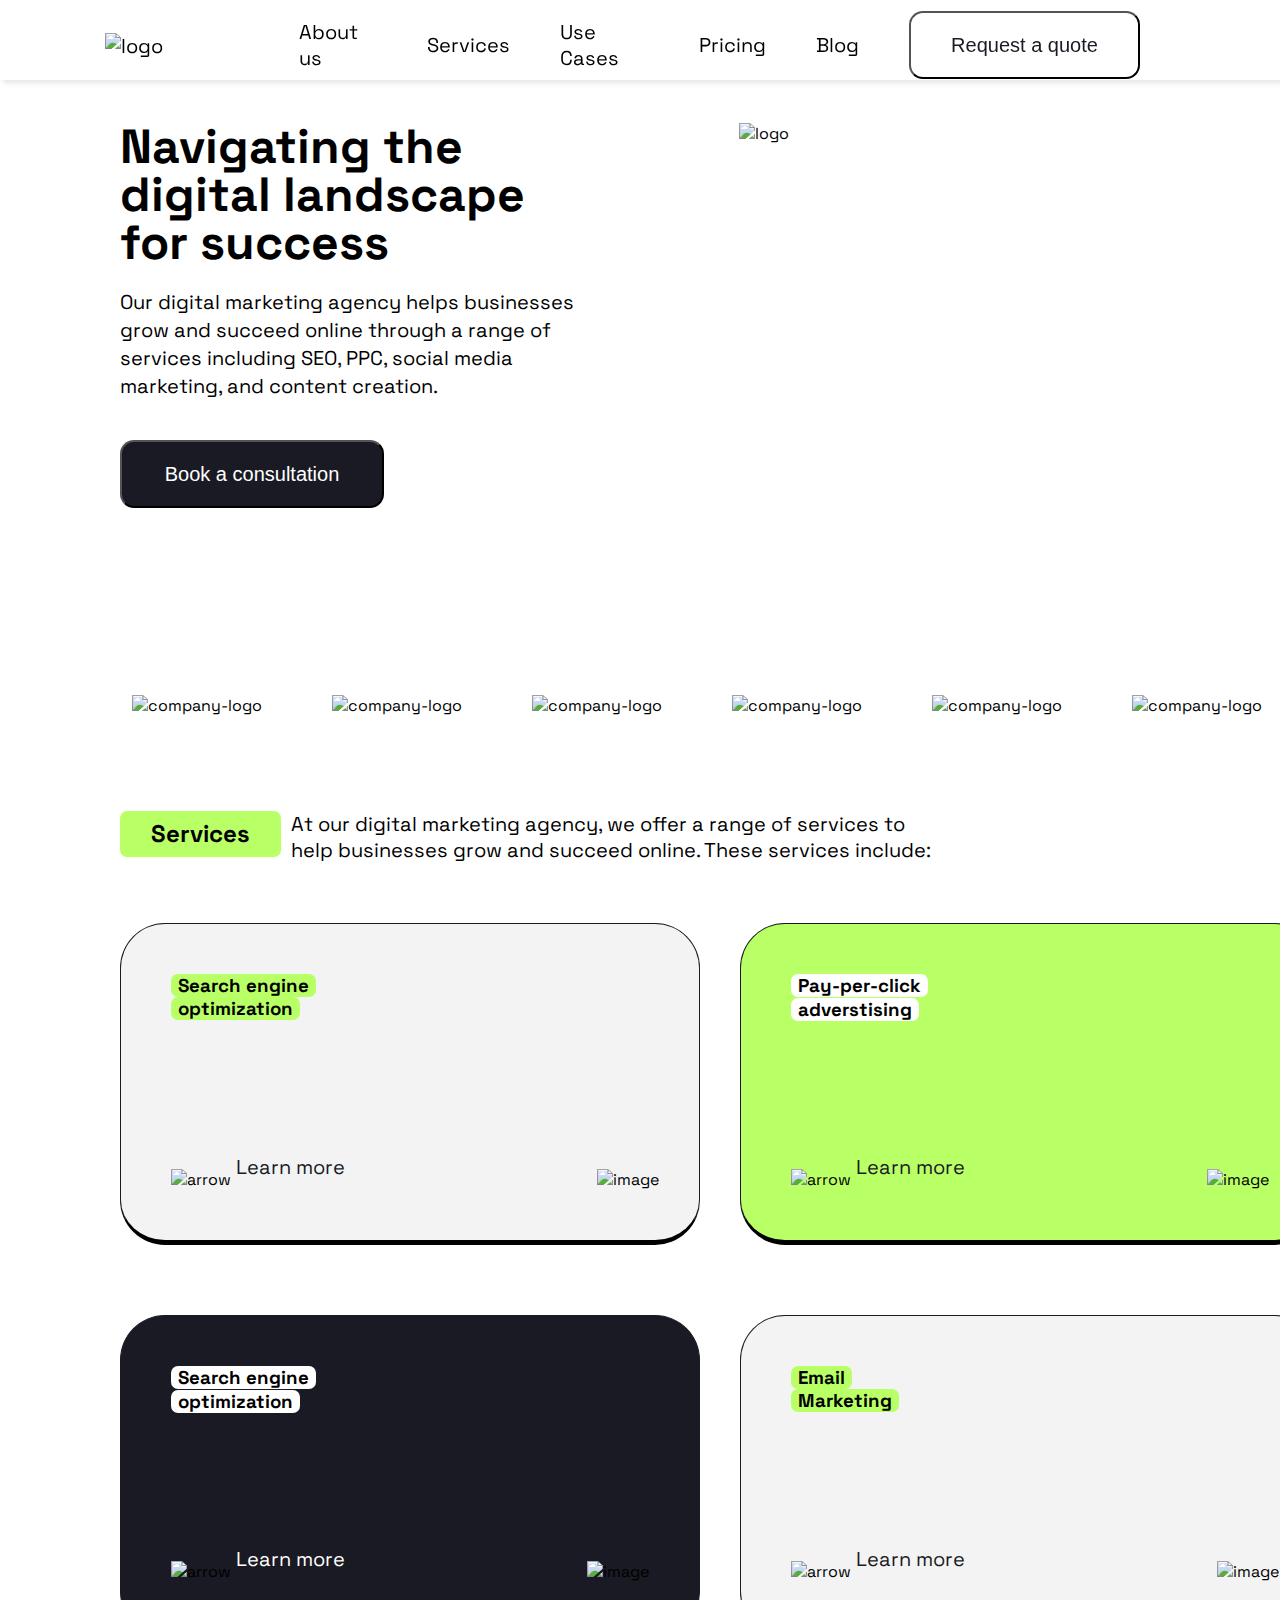
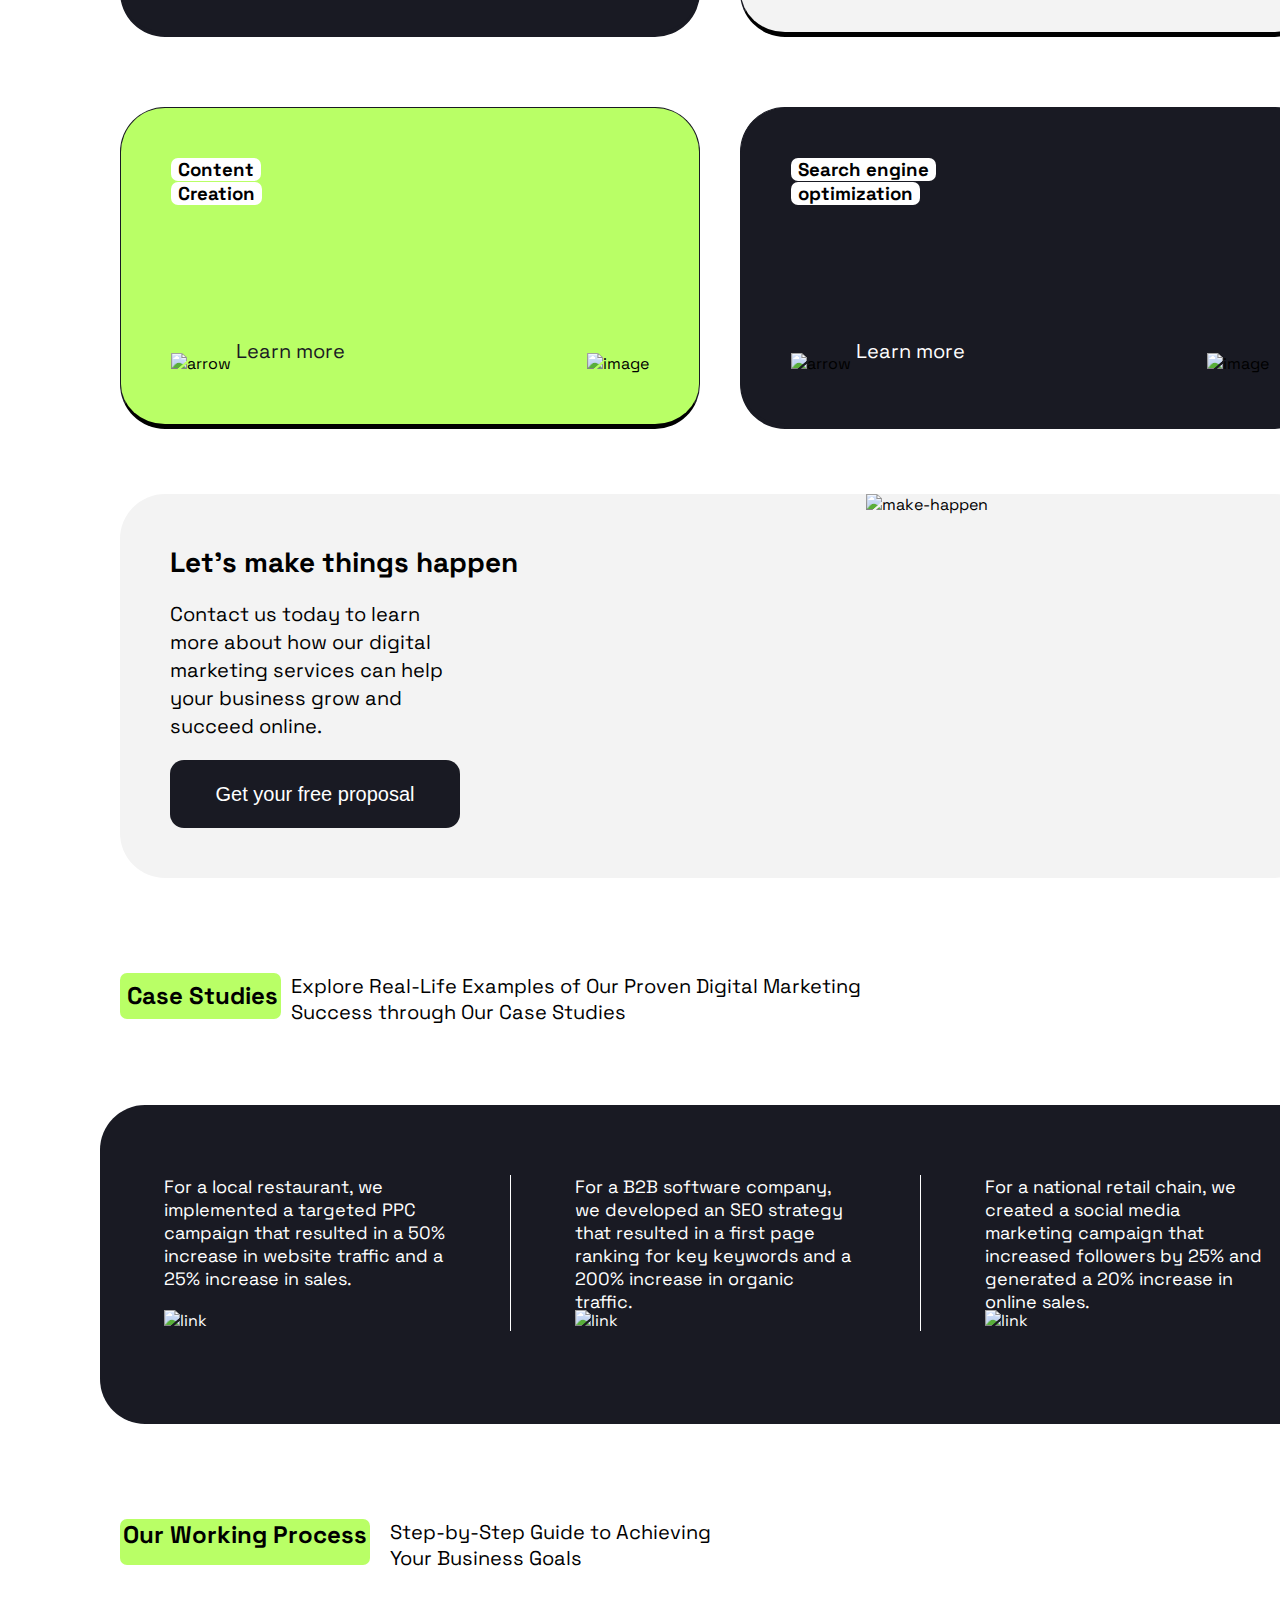
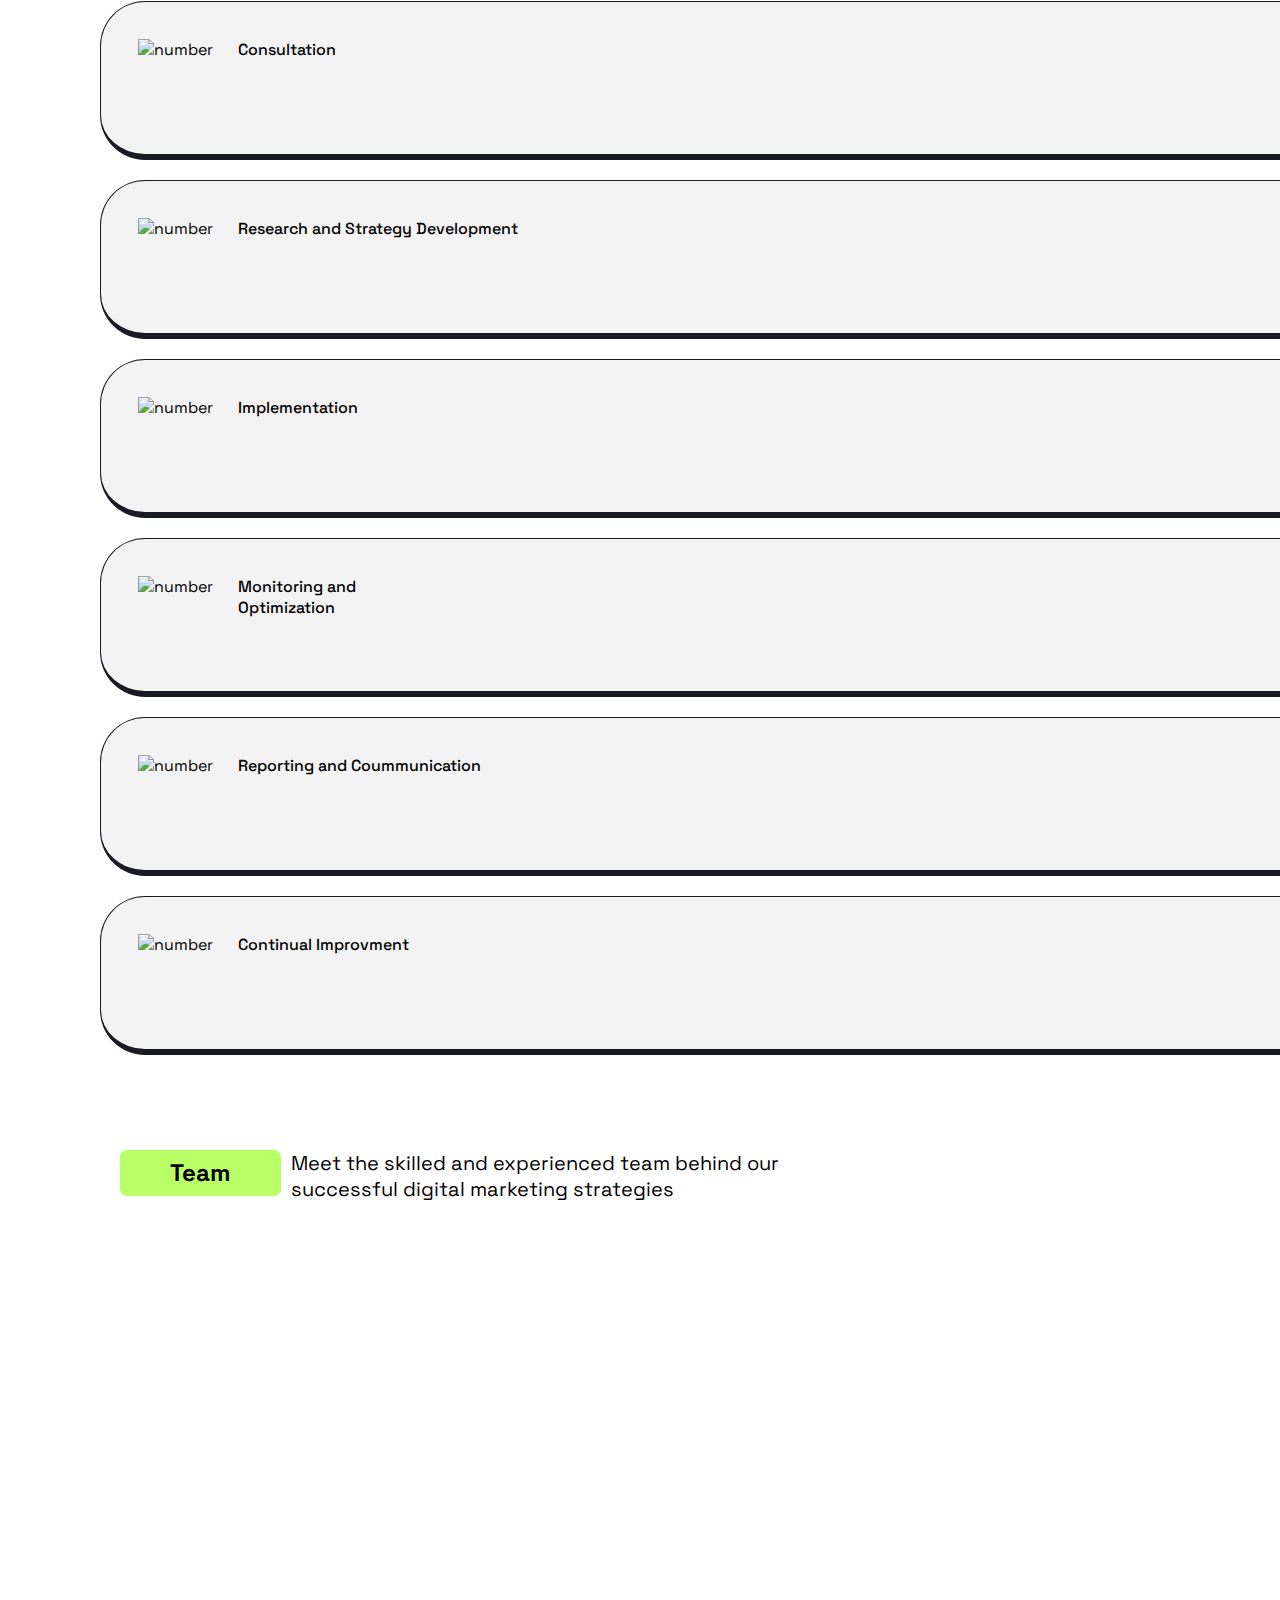
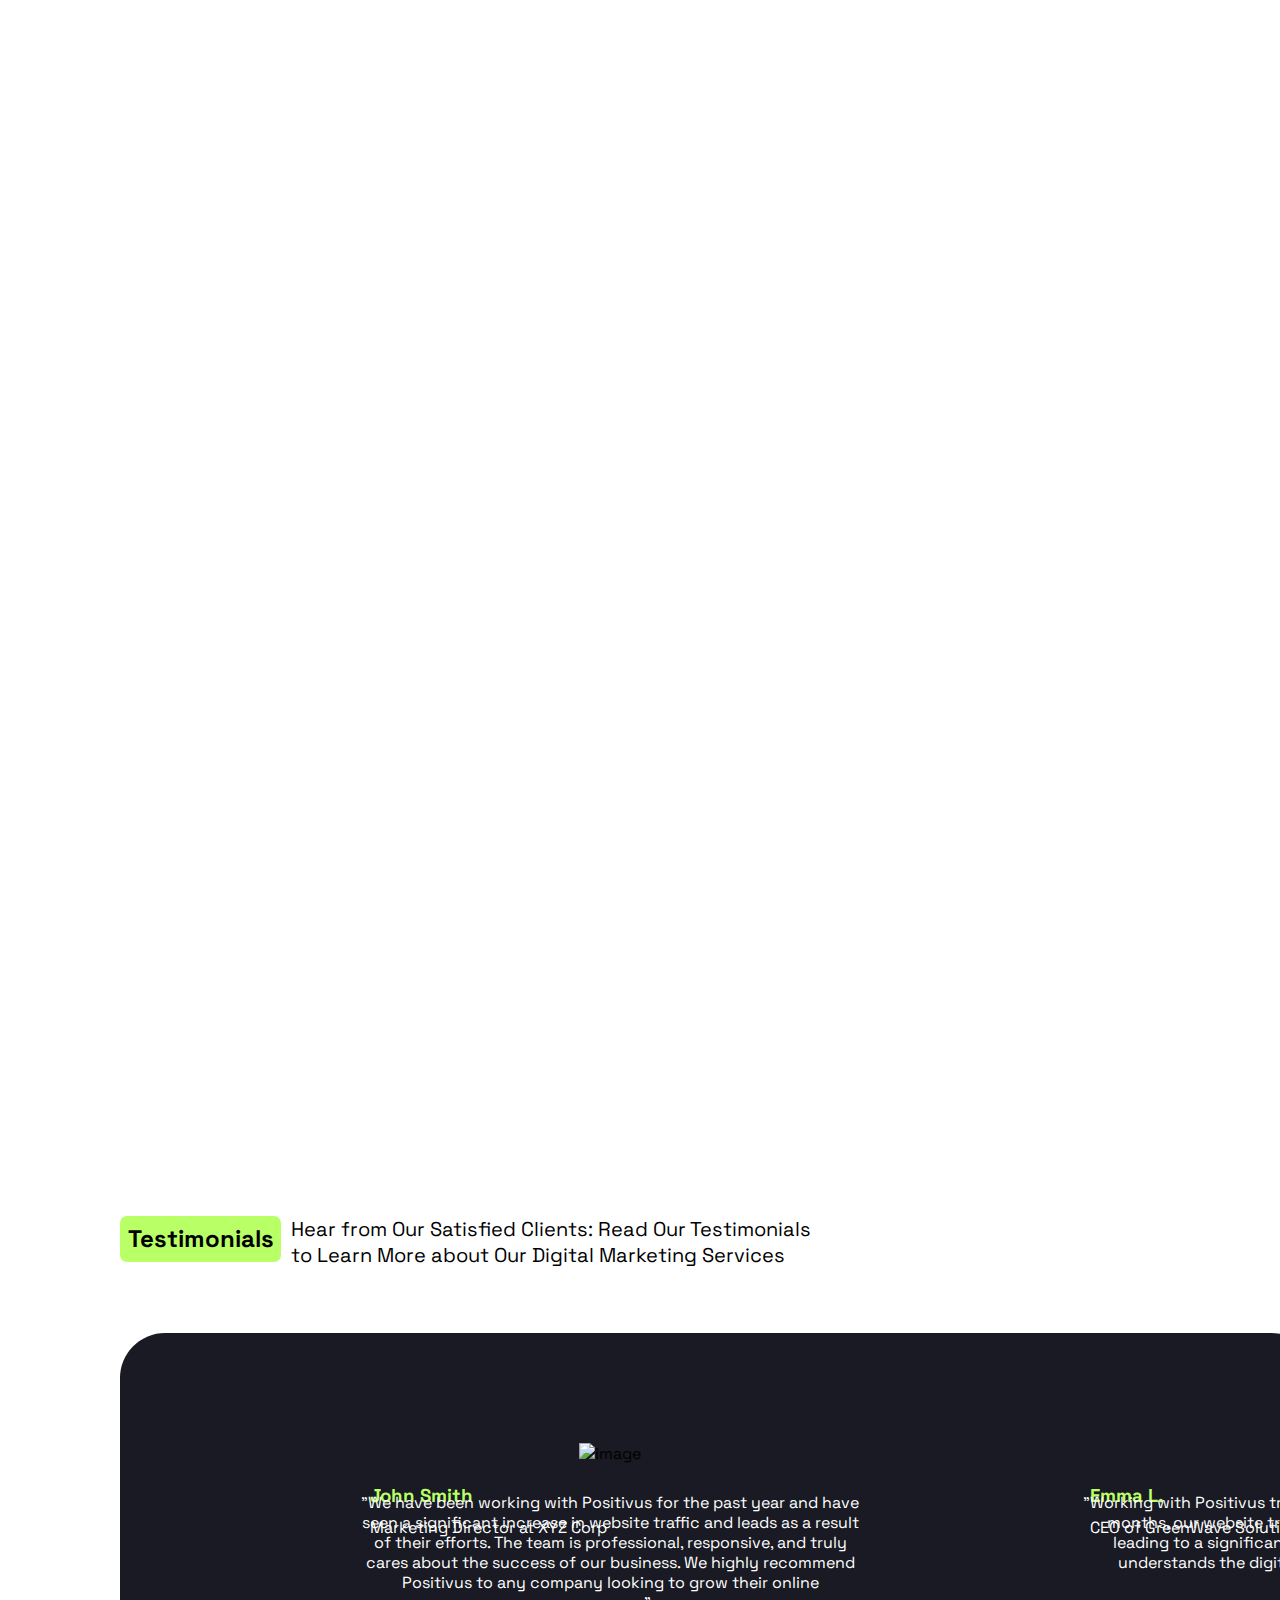
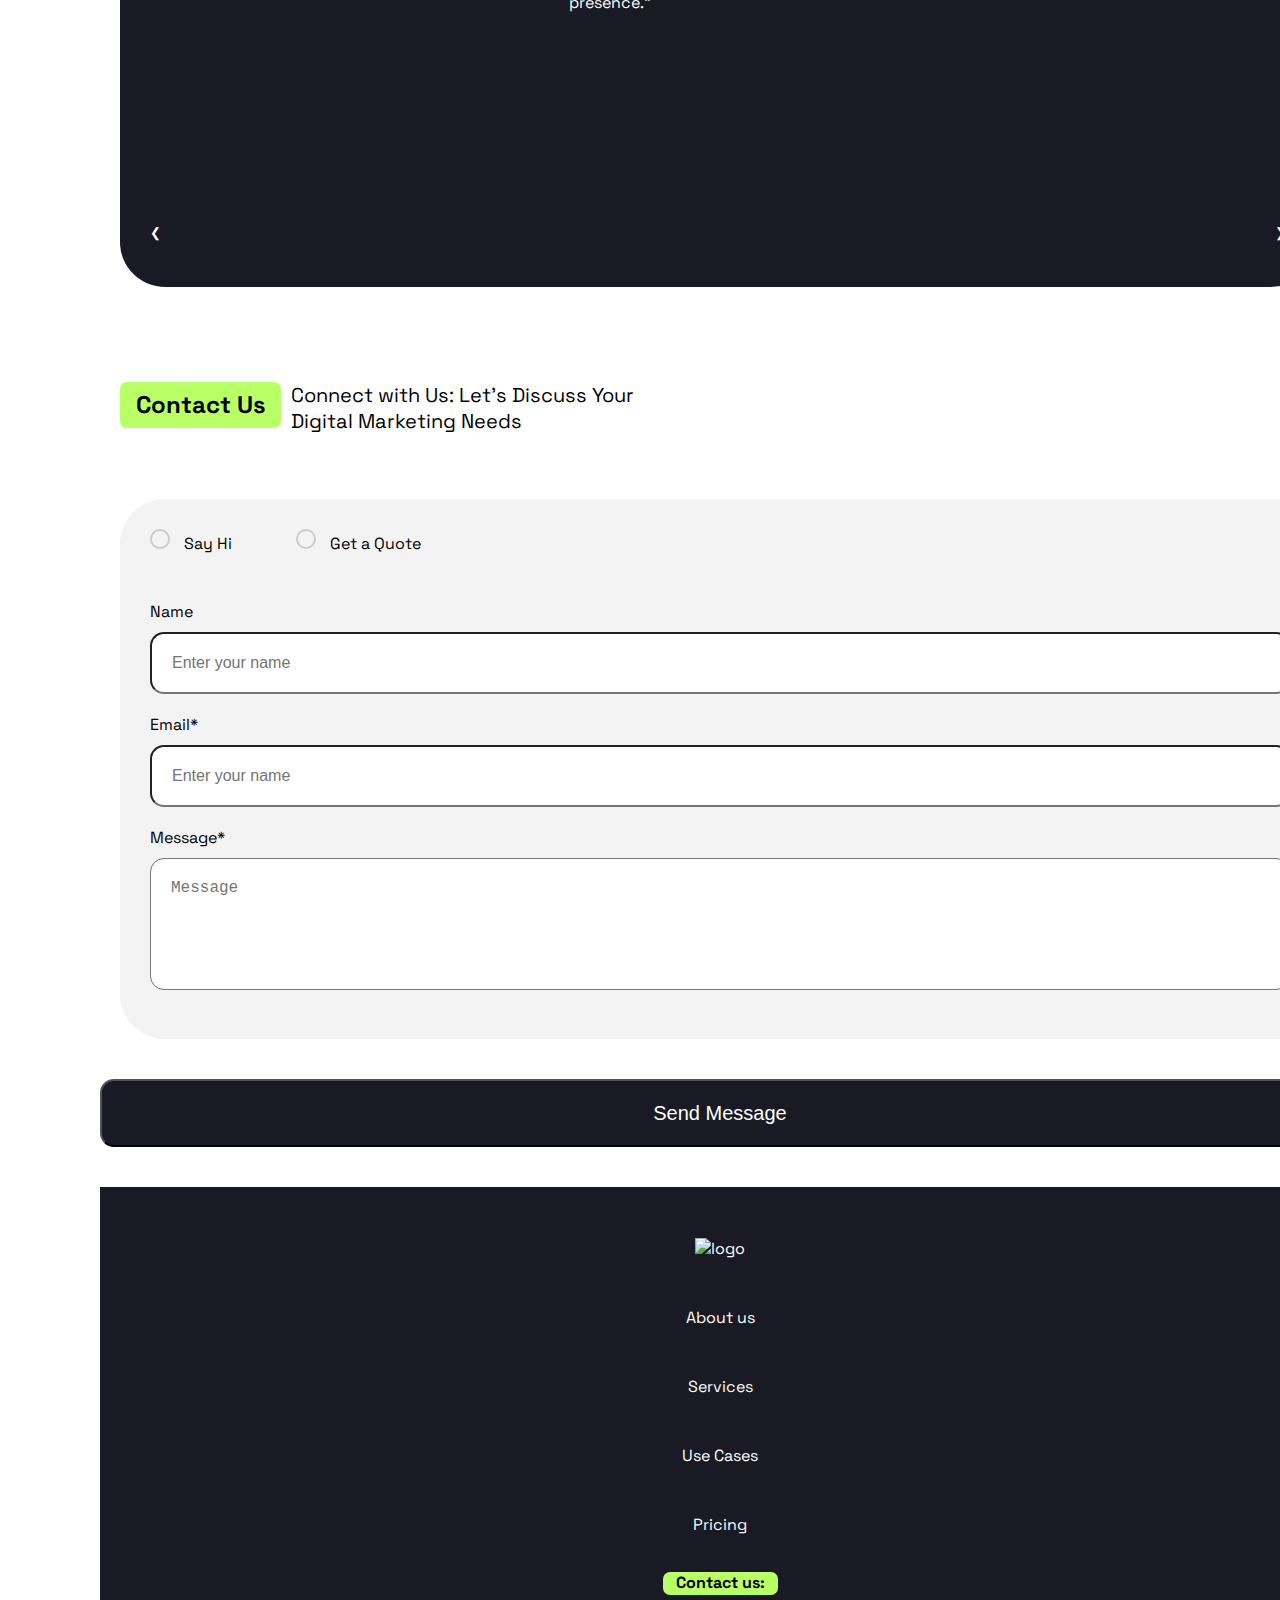
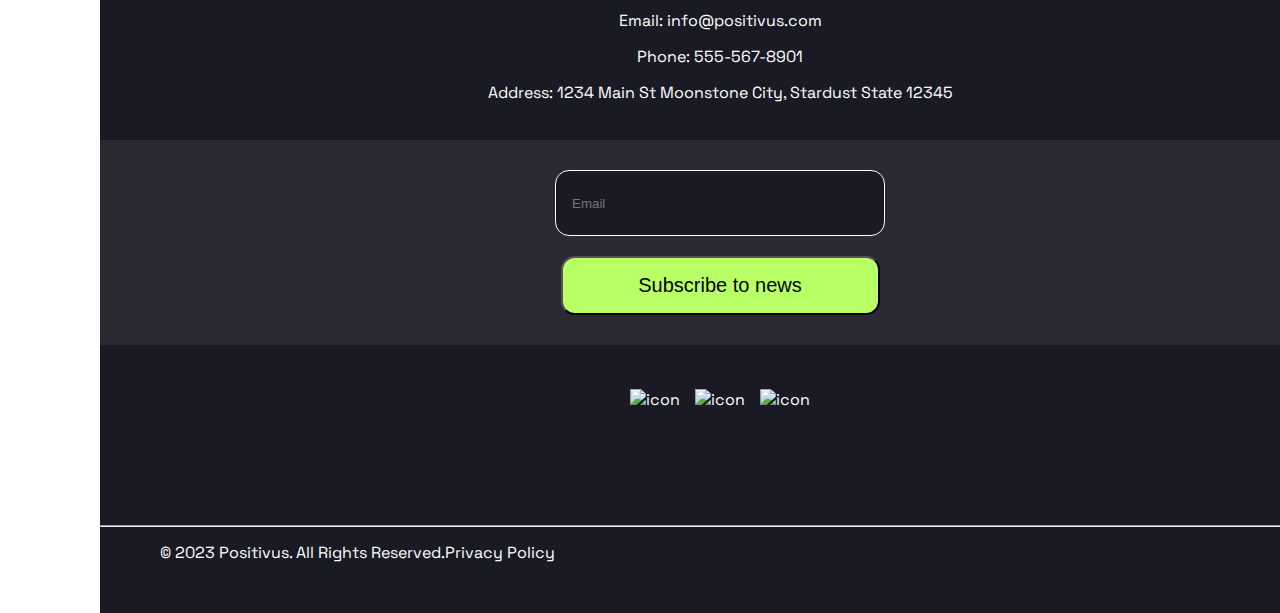
==== commit f3cab46a: "secondary slider added" ====
--- a/index.html
+++ b/index.html
@@ -246,6 +246,37 @@
           </div>
         </div>
       </div>
+
+      
+      <div class="slider-container-1-secondary">
+        <div class="card-1">
+          <p>
+            For a local restaurant, we implemented a targeted PPC campaign that
+            resulted in a 50% increase in website traffic and a 25% increase in
+            sales.
+          </p>
+          <img src="image/Link.png" alt="link" />
+        </div>
+        <div class="card-1">
+          <p>
+            For a B2B software company, we developed an SEO strategy that
+            resulted in a first page ranking for key keywords and a 200%
+            increase in organic traffic.
+          </p>
+          <img src="image/Link.png" alt="link" />
+        </div>
+        <div class="card-1">
+          <p>
+            For a national retail chain, we created a social media marketing
+            campaign that increased followers by 25% and generated a 20%
+            increase in online sales.
+          </p>
+          <img src="image/Link.png" alt="link" />
+        </div>
+      </div>
+
+
+
       <div id="headingHideOnMobile" class="heading-1">
         <div class="heading-1-div">
           <h2>Our Working Process</h2>
--- a/css/positivus.css
+++ b/css/positivus.css
@@ -452,6 +452,10 @@
   margin-left: 20px;
 }
 
+.slider-container-1-secondary{
+  display: none;
+}
+
 .card-slider {
   display: flex;
   gap: 40px;
@@ -1456,7 +1460,44 @@
     width: 250px;
     padding: 0;
   }
-}
+
+  .slider-container{
+    display: none;
+  }
+  .slider-container-1-secondary {
+    display: grid;
+    grid-template-columns: 1fr 1fr 1fr;
+    background-color: #191a23;
+    color: #ffffff;
+    border-radius: 45px;
+    max-width: 1232px;
+    height: 100%;
+    margin-top: 80px;
+    padding: 70px 0 93px 0;
+    overflow: hidden;
+  }
+  .slider-container-1-secondary p {
+    font-size: 18px;
+    max-width: 286px;
+    max-height: 115px;
+  }
+
+  .slider-container-1-secondary img {
+    margin-top: 20px;
+  }
+  .slider-container-1-secondary .card-1 {
+    border-right: 1px solid #ffffff;
+    padding-right: 64px;
+    padding-left: 64px;
+  }
+  .slider-container-1-secondary .card-1:last-child {
+    border: none;
+  }
+  .slider-container-1-secondary .card-1:nth-child(2) {
+    padding-left: 64px;
+  }
+}
+
 
 /* Ultra large devices (extra-wide screens, 1400px and up) */
 @media (min-width: 1400px) {
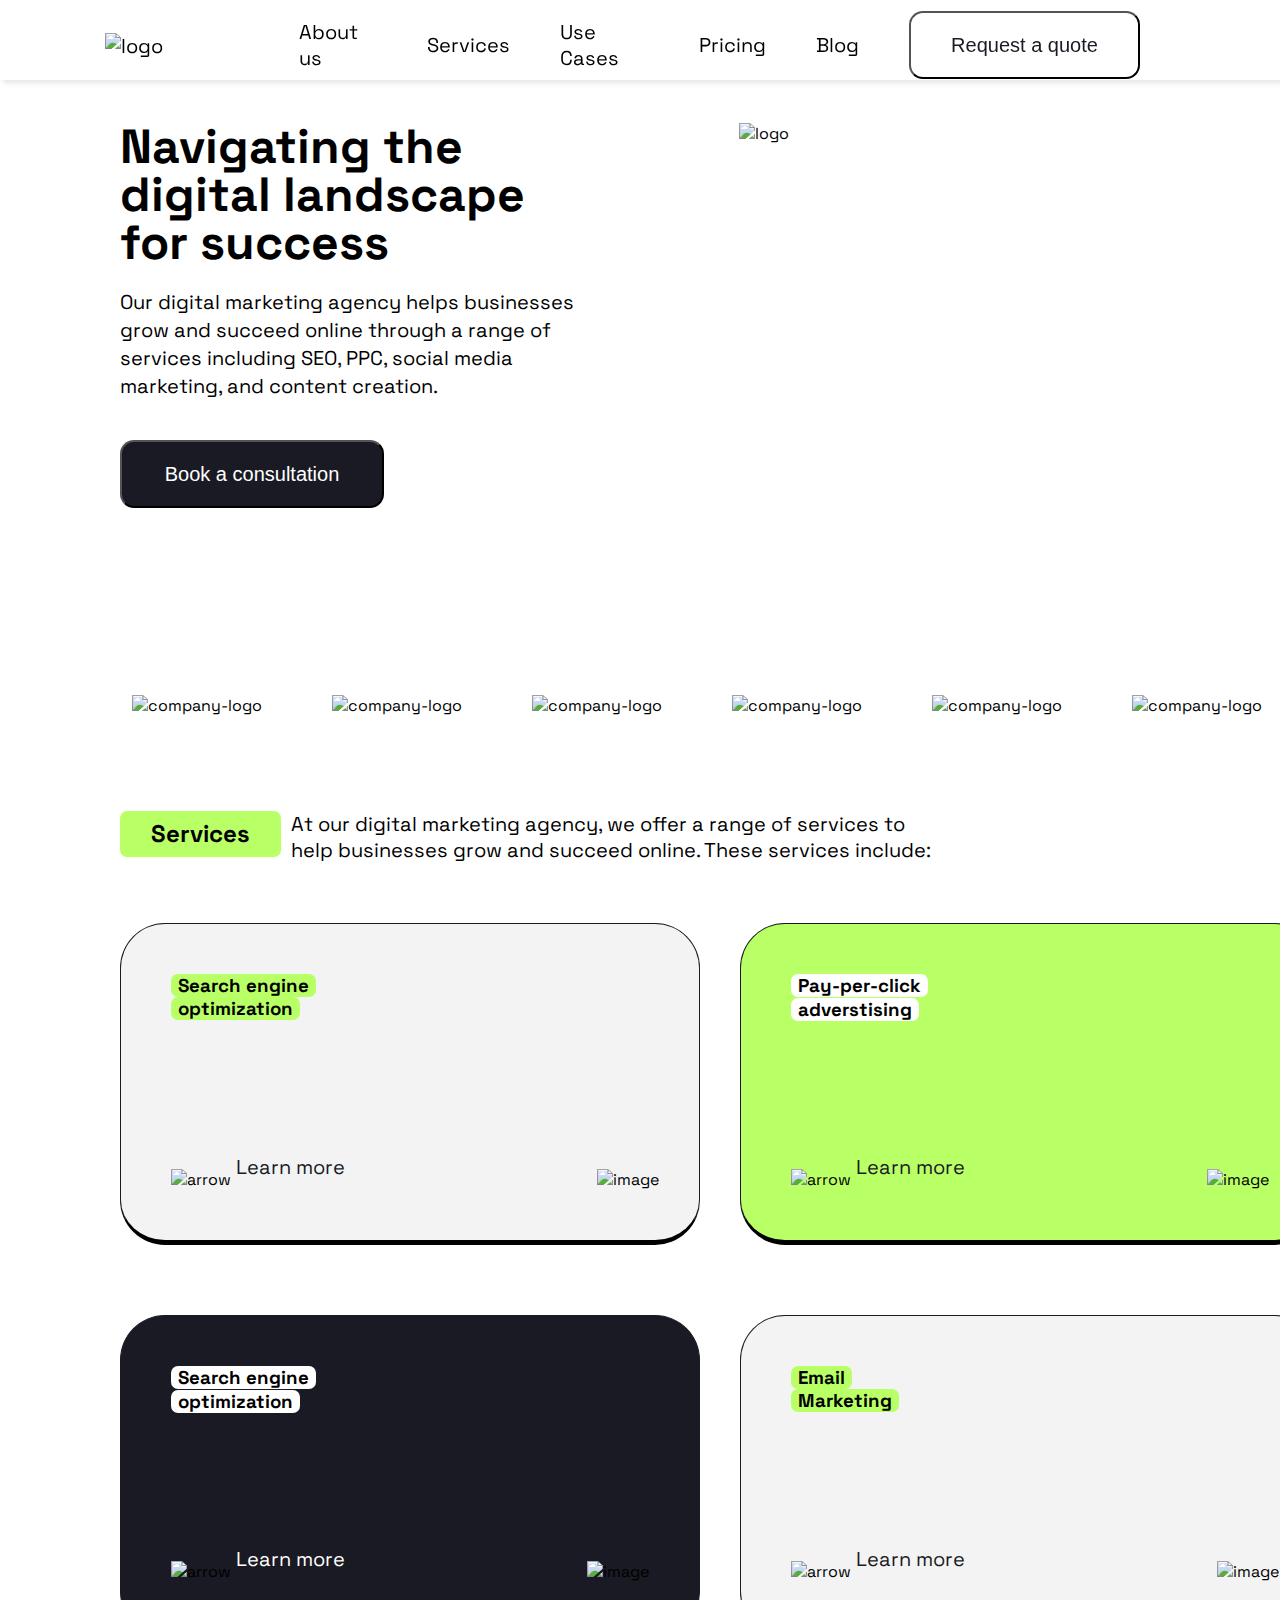
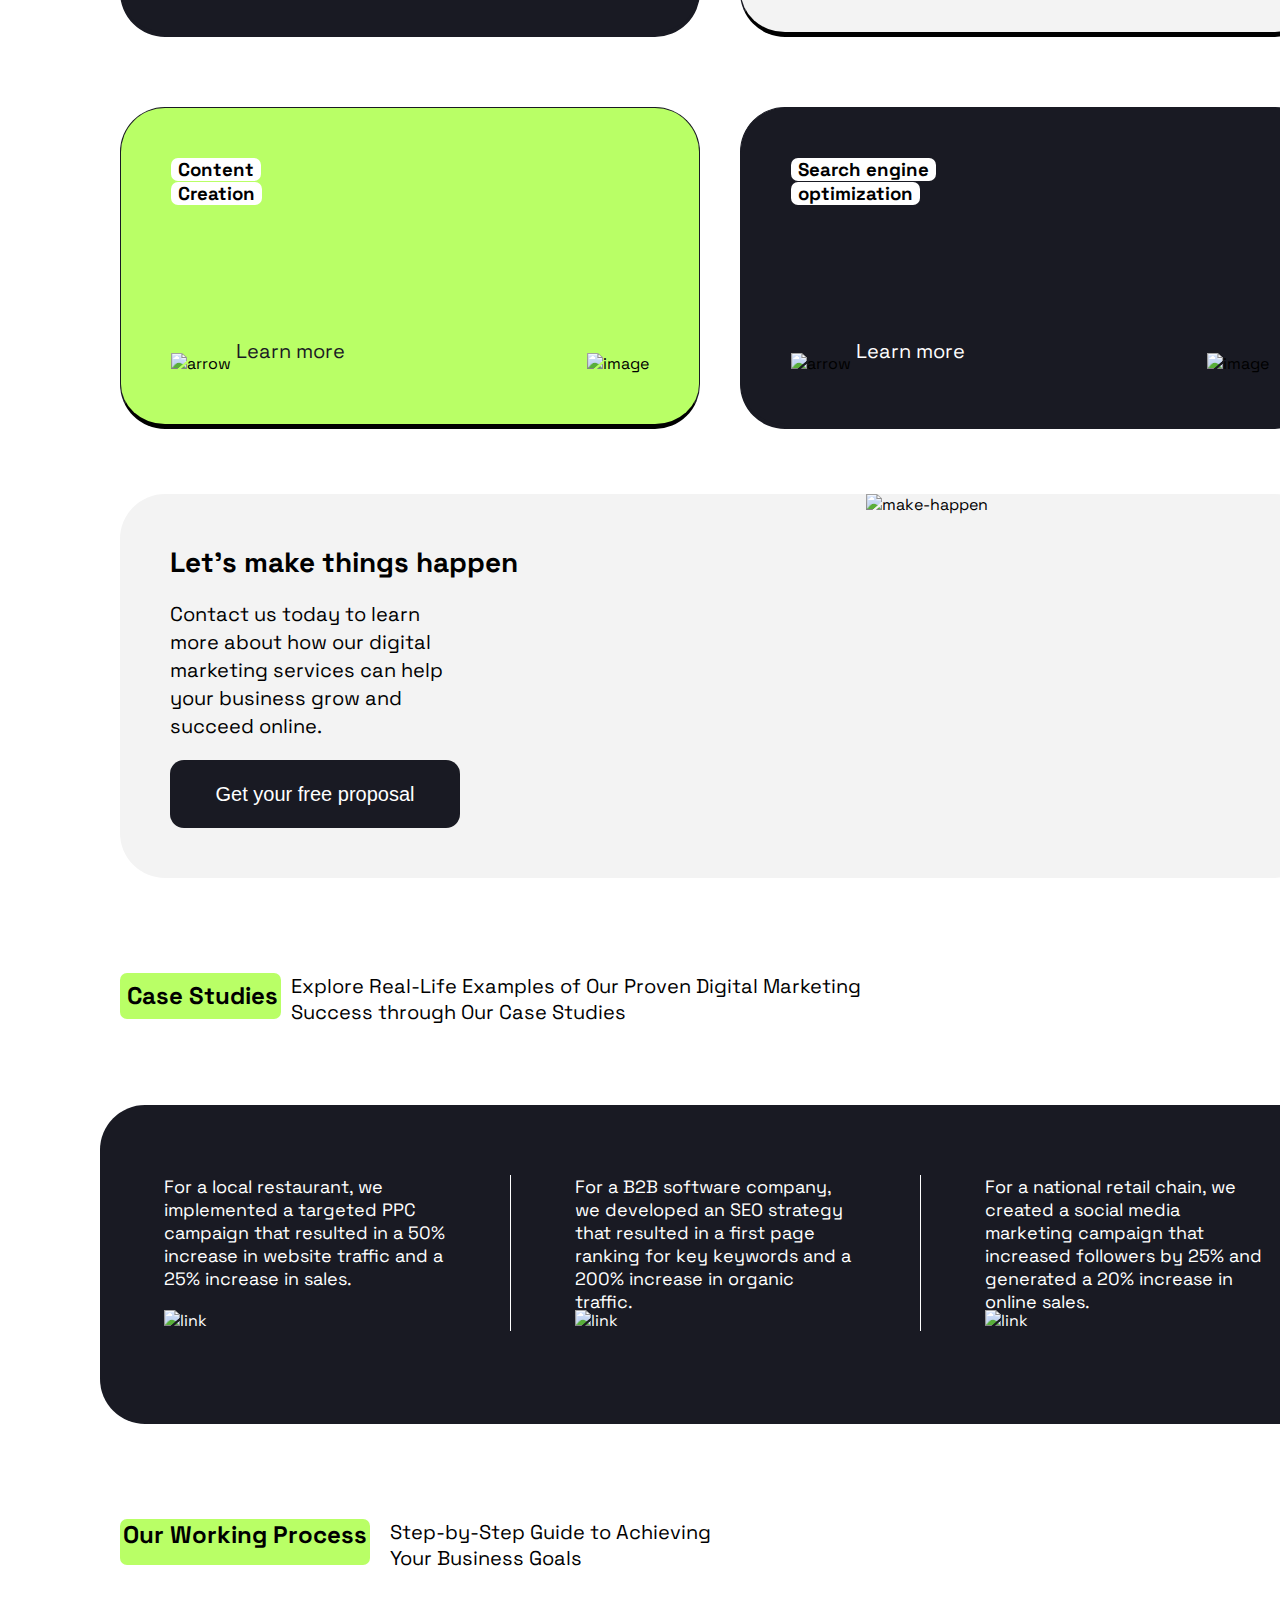
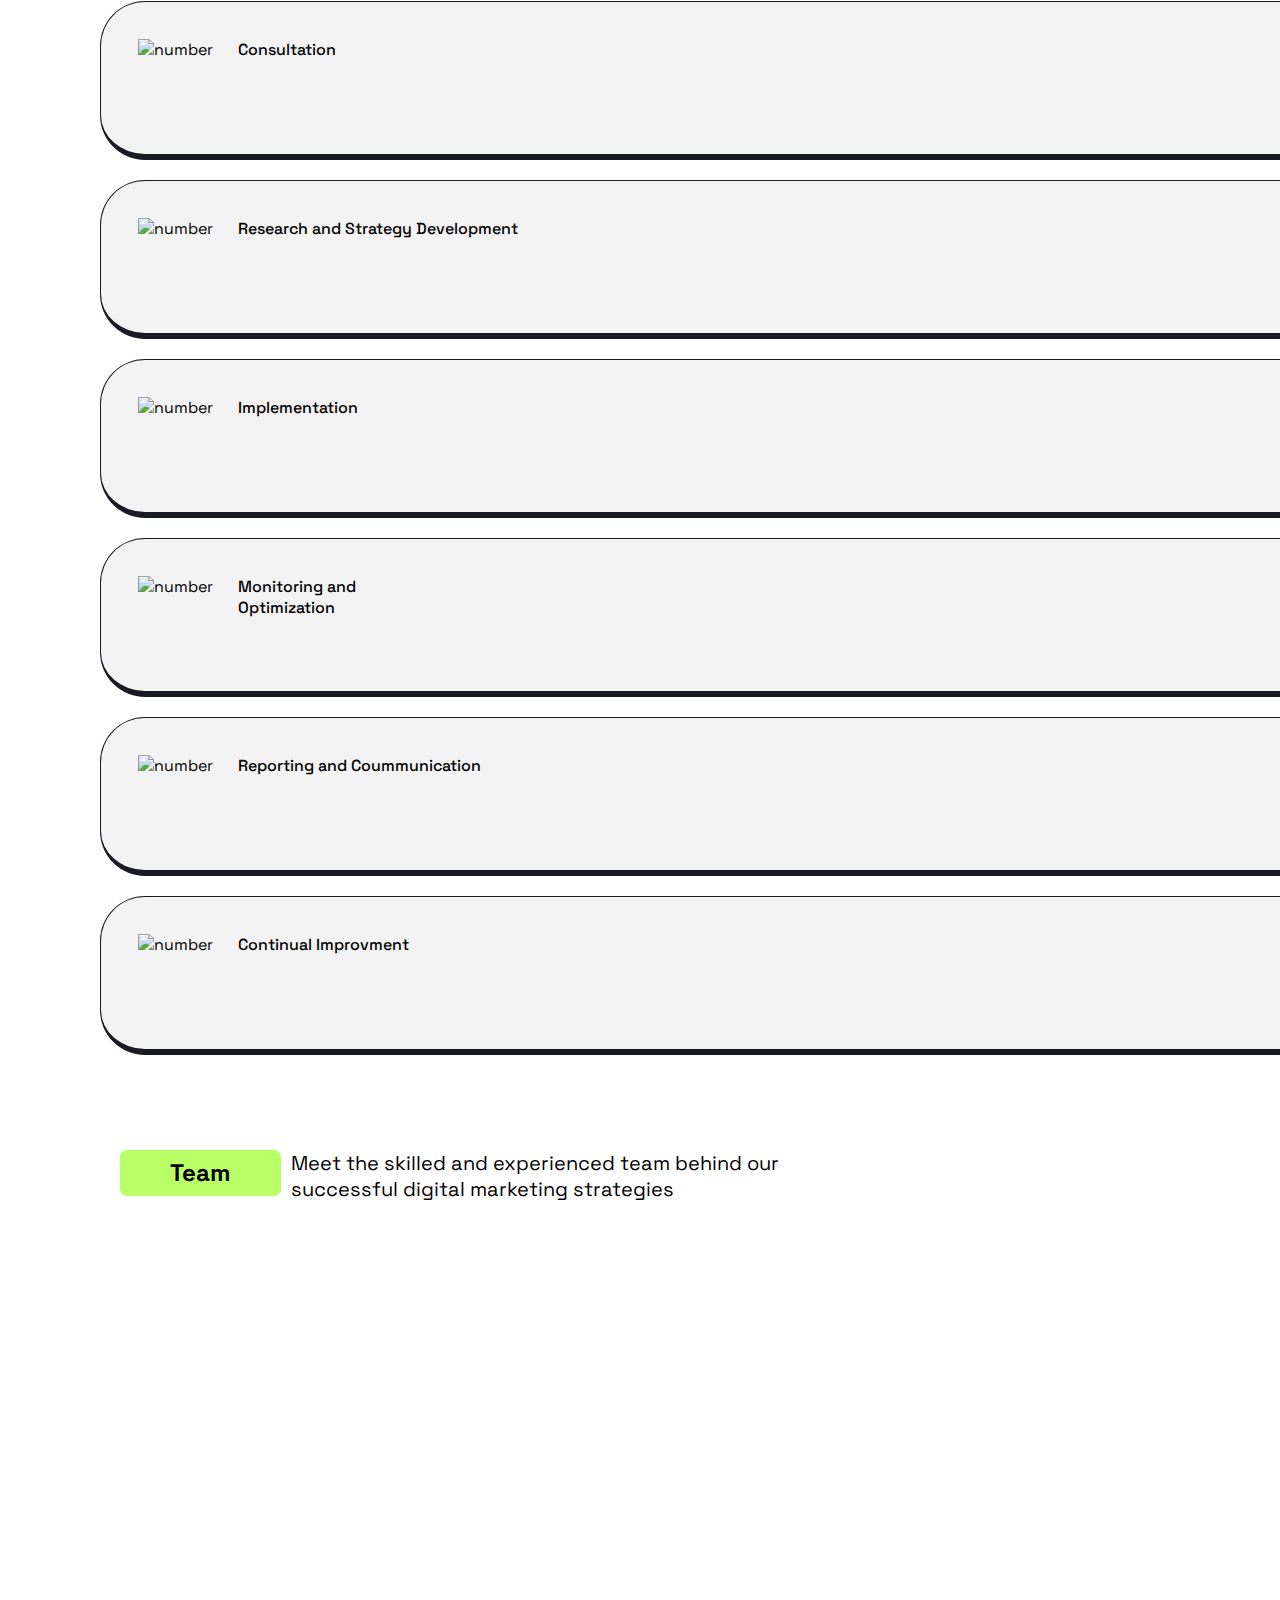
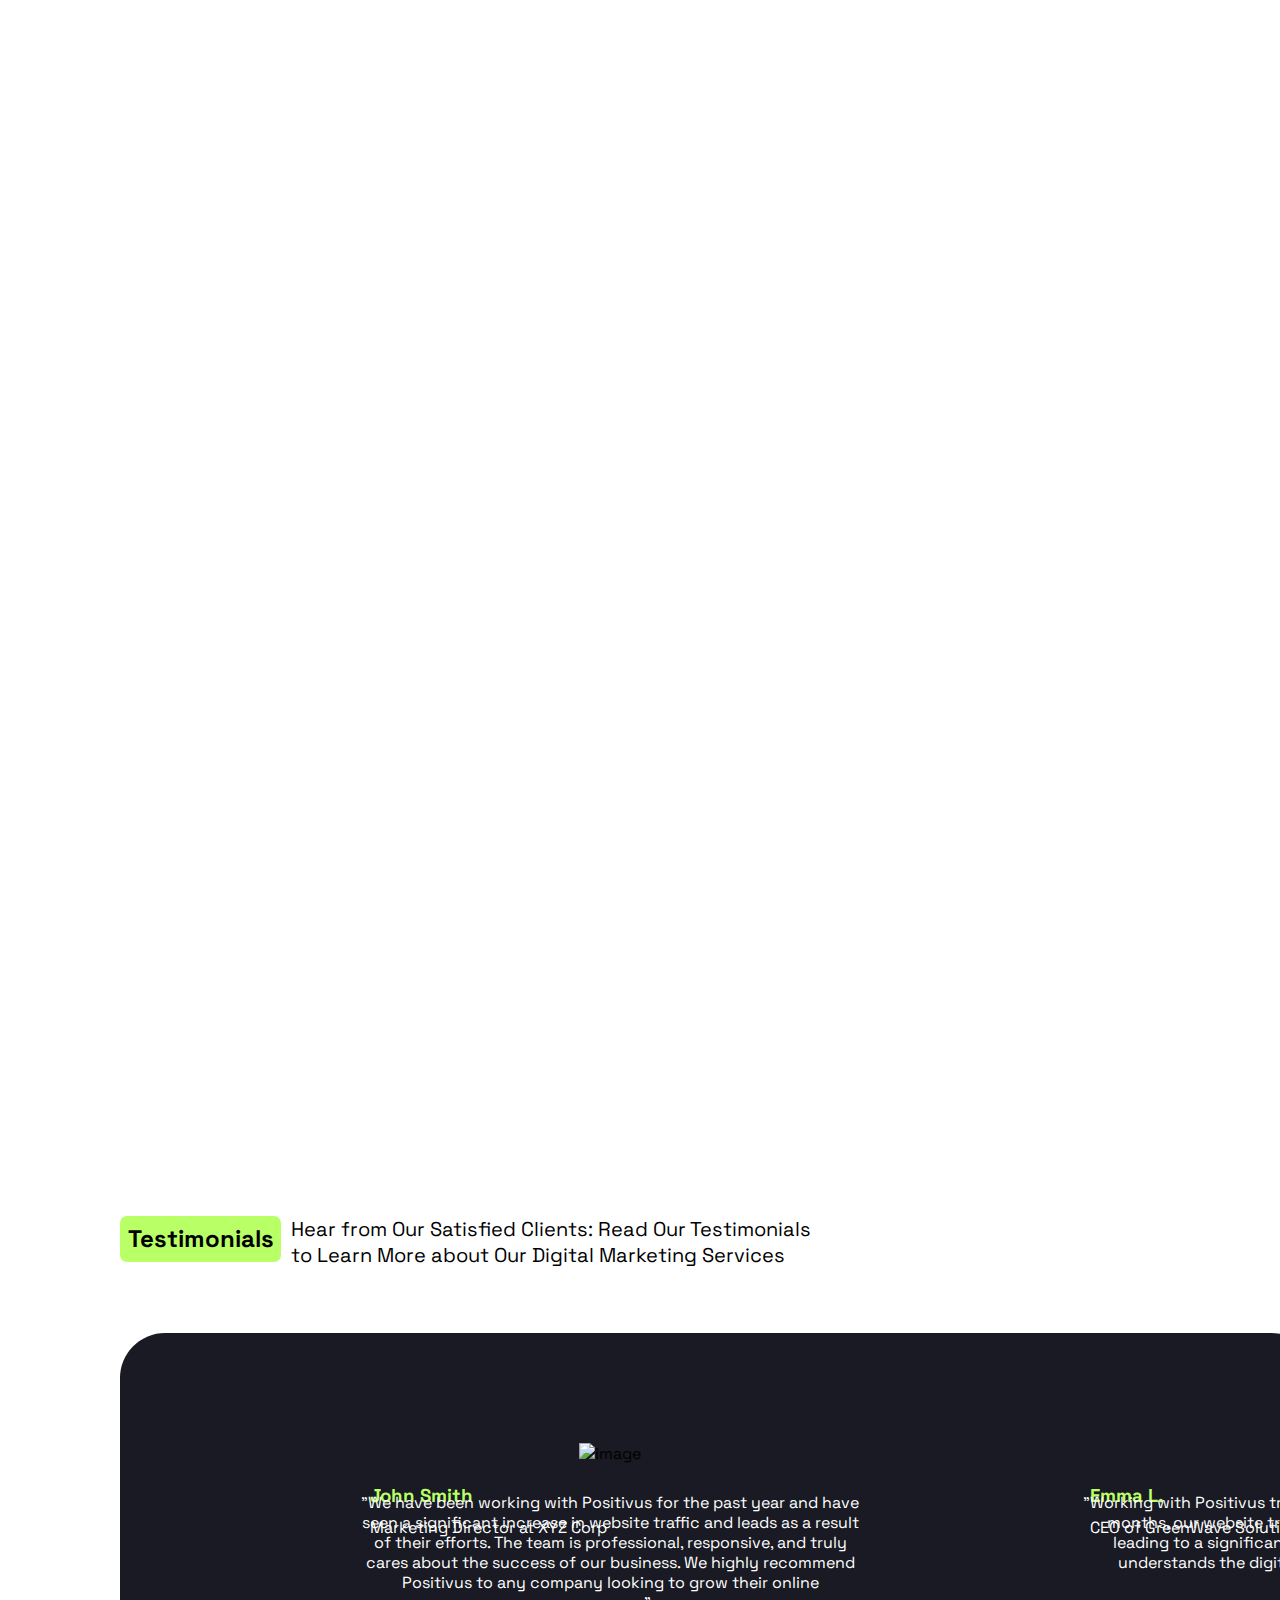
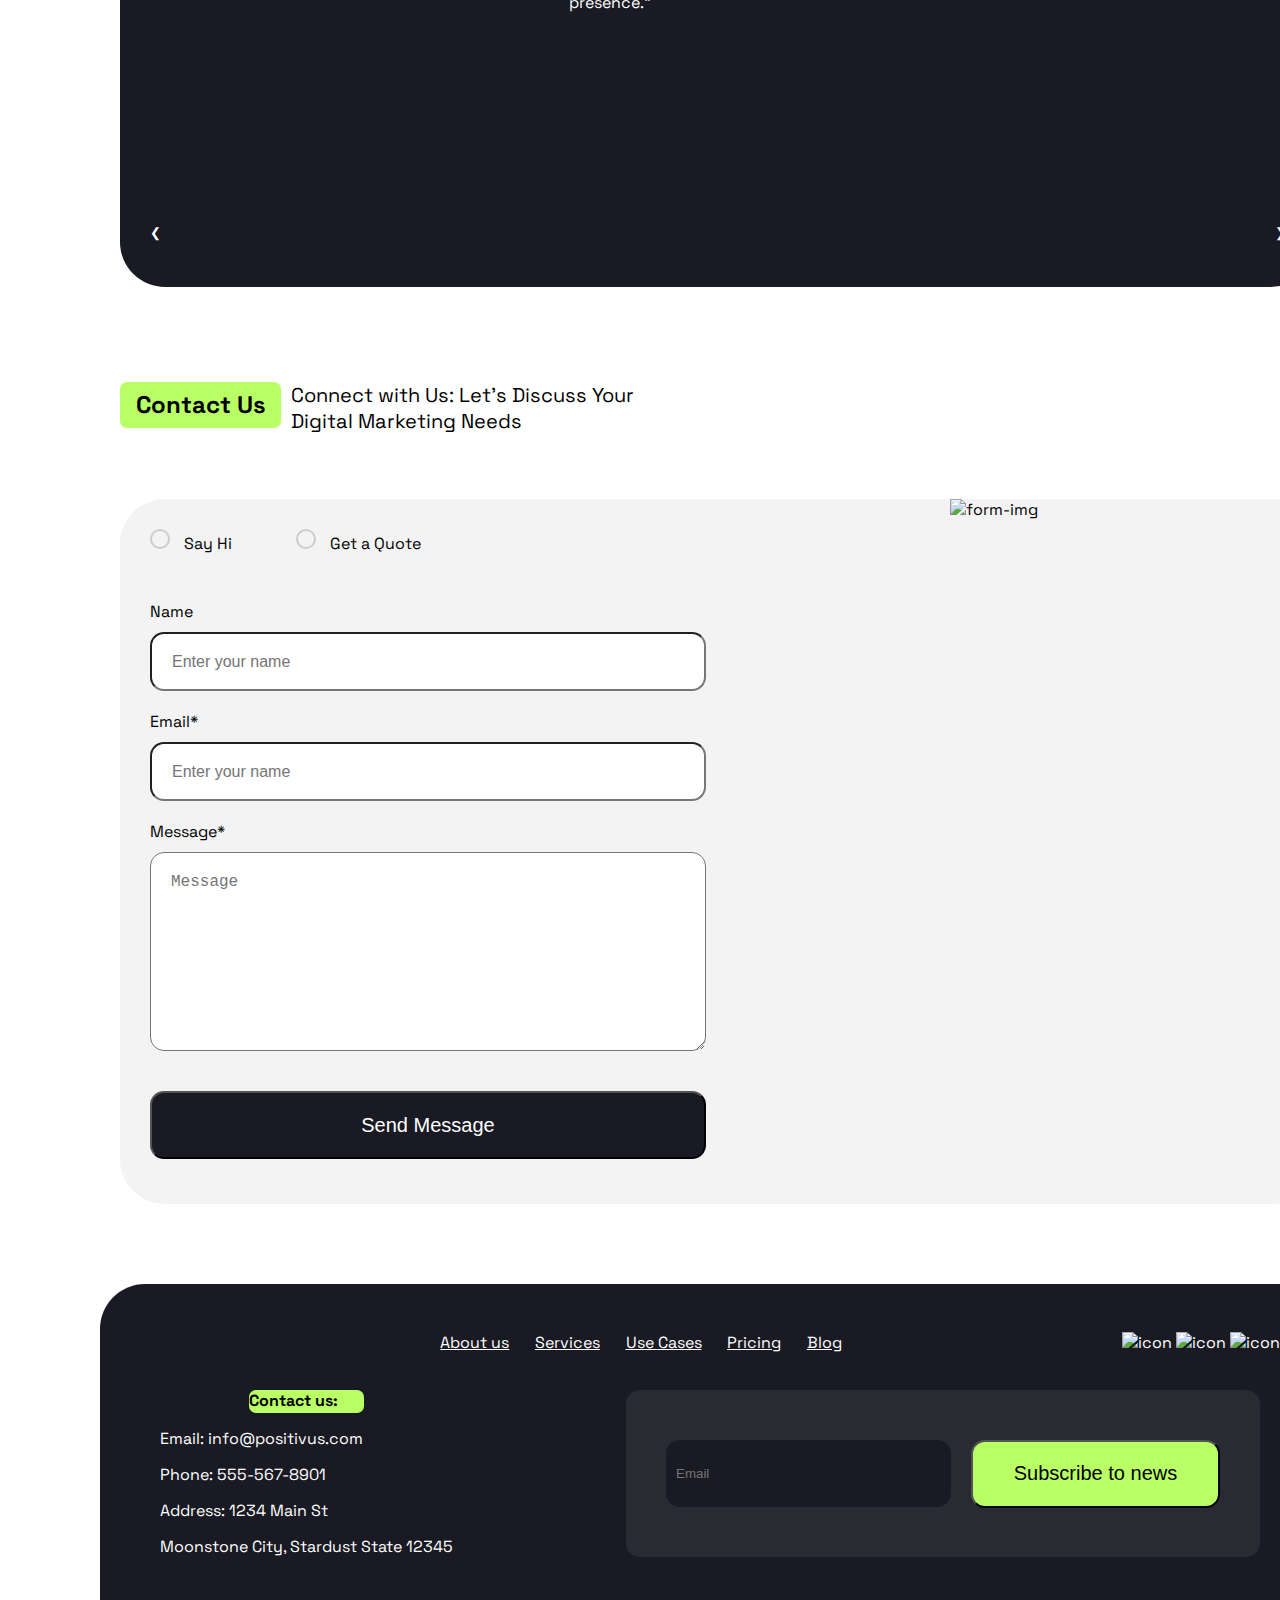
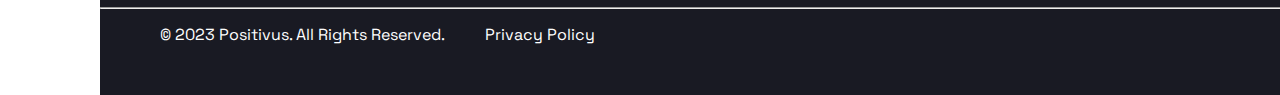
==== commit d0dc69ce: "form box  update" ====
--- a/index.html
+++ b/index.html
@@ -247,7 +247,7 @@
         </div>
       </div>
 
-      
+
       <div class="slider-container-1-secondary">
         <div class="card-1">
           <p>
--- a/css/positivus.css
+++ b/css/positivus.css
@@ -452,7 +452,7 @@
   margin-left: 20px;
 }
 
-.slider-container-1-secondary{
+.slider-container-1-secondary {
   display: none;
 }
 
@@ -1461,7 +1461,7 @@
     padding: 0;
   }
 
-  .slider-container{
+  .slider-container {
     display: none;
   }
   .slider-container-1-secondary {
@@ -1496,8 +1496,151 @@
   .slider-container-1-secondary .card-1:nth-child(2) {
     padding-left: 64px;
   }
-}
-
+  .primary-footer-content {
+    display: none;
+  }
+
+  footer {
+    border-radius: 45px 45px 0 0;
+  }
+
+  .top ul {
+    display: flex;
+    flex-direction: row;
+    justify-content: space-between;
+    list-style: none;
+    margin-left: 60px;
+    margin-right: 60px;
+  }
+
+  .bottom {
+    display: flex;
+    flex-direction: row;
+    justify-content: space-between;
+    margin-left: 60px;
+    margin-right: 60px;
+    margin-bottom: 50px;
+  }
+
+  .bottom-input-btn {
+    background-color: #292a32;
+    display: flex;
+    align-items: center;
+    border-radius: 14px;
+    padding-left: 40px;
+    padding-right: 40px;
+    gap: 20px;
+  }
+
+  .top-link {
+    color: #ffffff;
+  }
+
+  .last-footer-logo {
+    display: block;
+  }
+
+  .top-icons {
+    cursor: pointer;
+    display: flex;
+    gap: 10px;
+    margin-left: 5px;
+    display: block;
+  }
+
+  .bottom-btn:hover {
+    background-color: #191a23;
+    color: #b9ff66;
+    border: 1px solid #b9ff66;
+  }
+
+  .copyright {
+    display: flex;
+    gap: 30;
+    margin-left: 60px;
+  }
+
+  .private {
+    margin-left: 40px;
+  }
+
+  .bottom-input-btn {
+    padding: 0px;
+    margin-left: 20px;
+    margin-right: 20px;
+    padding-left: 40px;
+    padding-right: 40px;
+  }
+
+  .top-list {
+    display: flex;
+    margin-left: 5px;
+  }
+  .send-msg{
+    display: none;
+  }
+  .secondary-form-btn{
+    display: block;
+    width: 556px;
+    height: 68px;
+  }
+}
+
+.bottom-input {
+  width: 285px;
+  height: 67px;
+  border-radius: 14px;
+  background-color: #191a23;
+  padding-left: 10px;
+  border: none;
+}
+
+.bottom-btn {
+  background-color: #b9ff66;
+  min-width: 249px;
+  min-height: 68px;
+  border-radius: 14px;
+  font-size: 20px;
+  cursor: pointer;
+}
+
+.bottom-btn:hover {
+  background-color: #191a23;
+  color: #b9ff66;
+  border: 1px solid #b9ff66;
+}
+
+.top-link {
+  color: #ffffff;
+}
+
+.form-container{
+  position: relative;
+}
+
+.form-container input{
+  width: 556px;
+  height: 59px;
+}
+
+.form-container textarea{
+  width: 556px;
+  height: 199px;
+}
+
+.form-img{
+  display: block;
+  position: absolute;
+  top: 0;
+  left: 830px;
+  z-index: 1;
+}
+
+.copyright {
+  display: flex;
+  gap: 30;
+  margin-left: 60px;
+}
 
 /* Ultra large devices (extra-wide screens, 1400px and up) */
 @media (min-width: 1400px) {
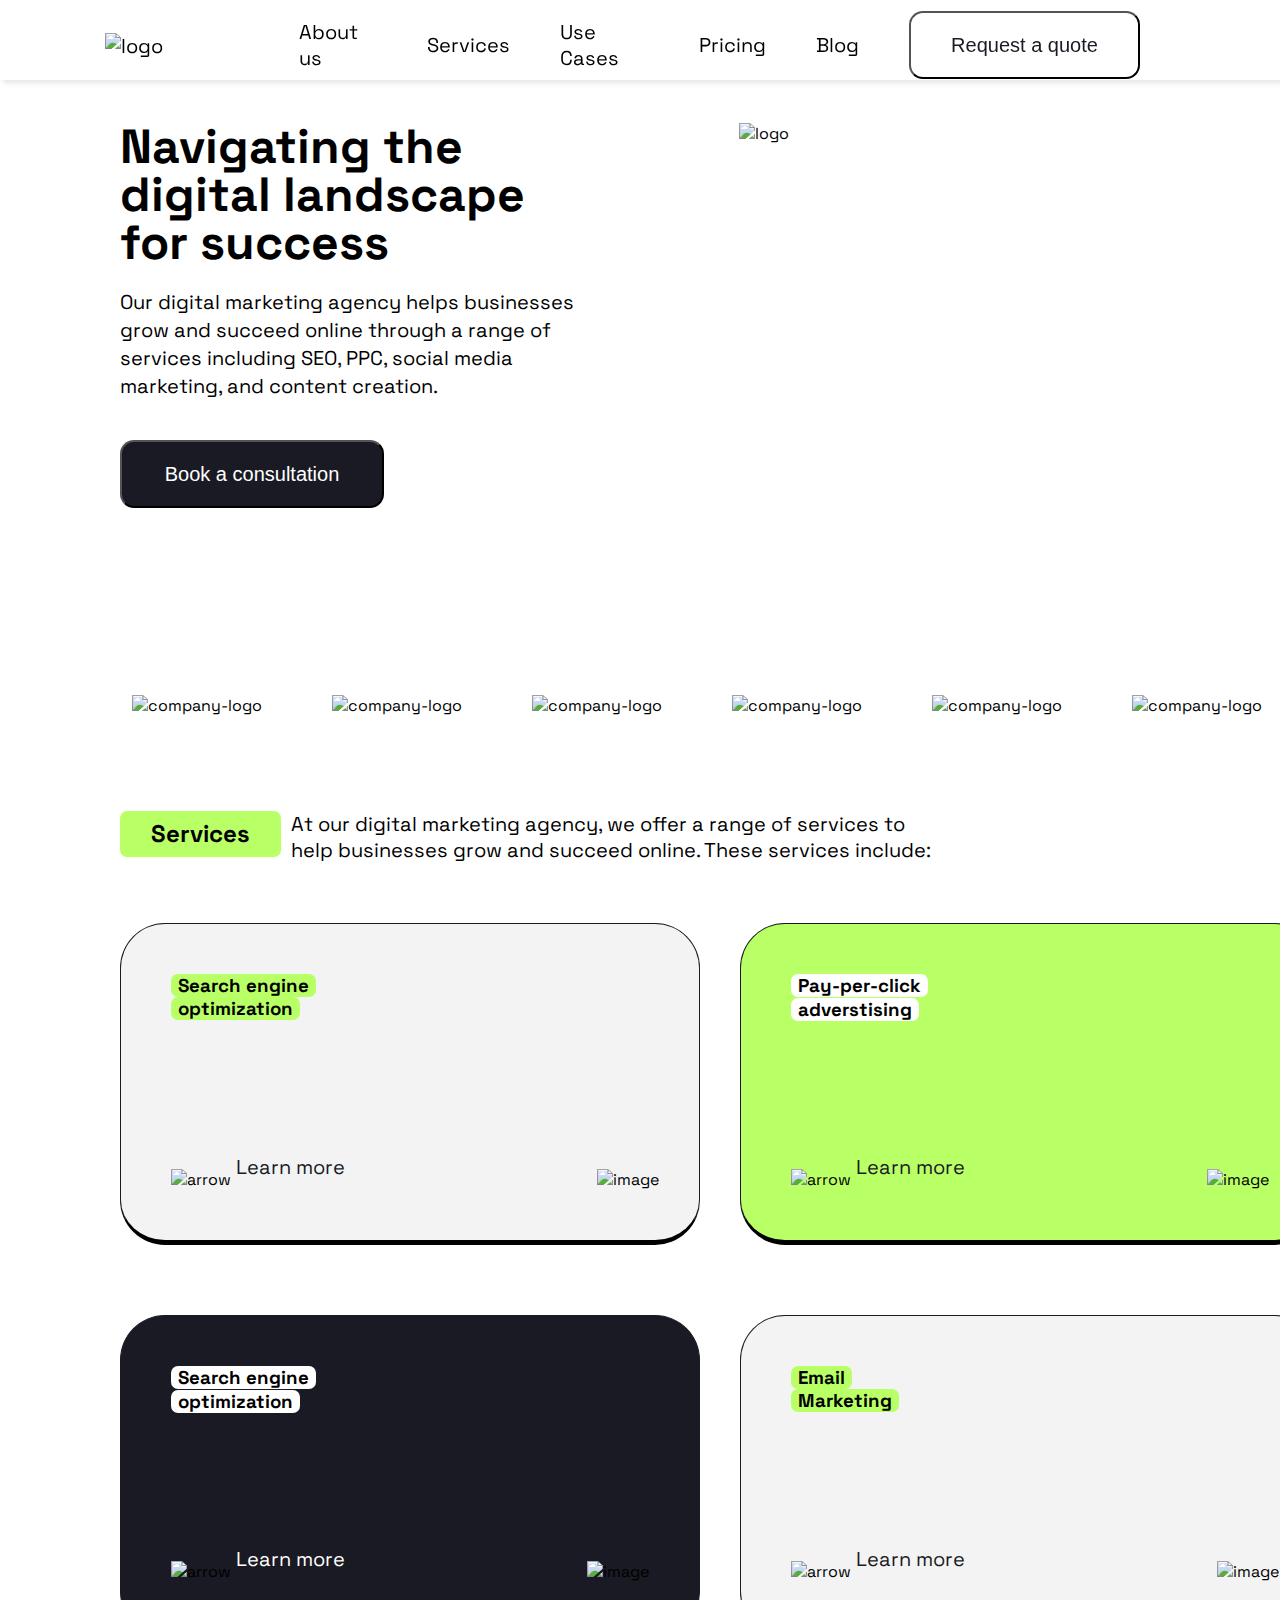
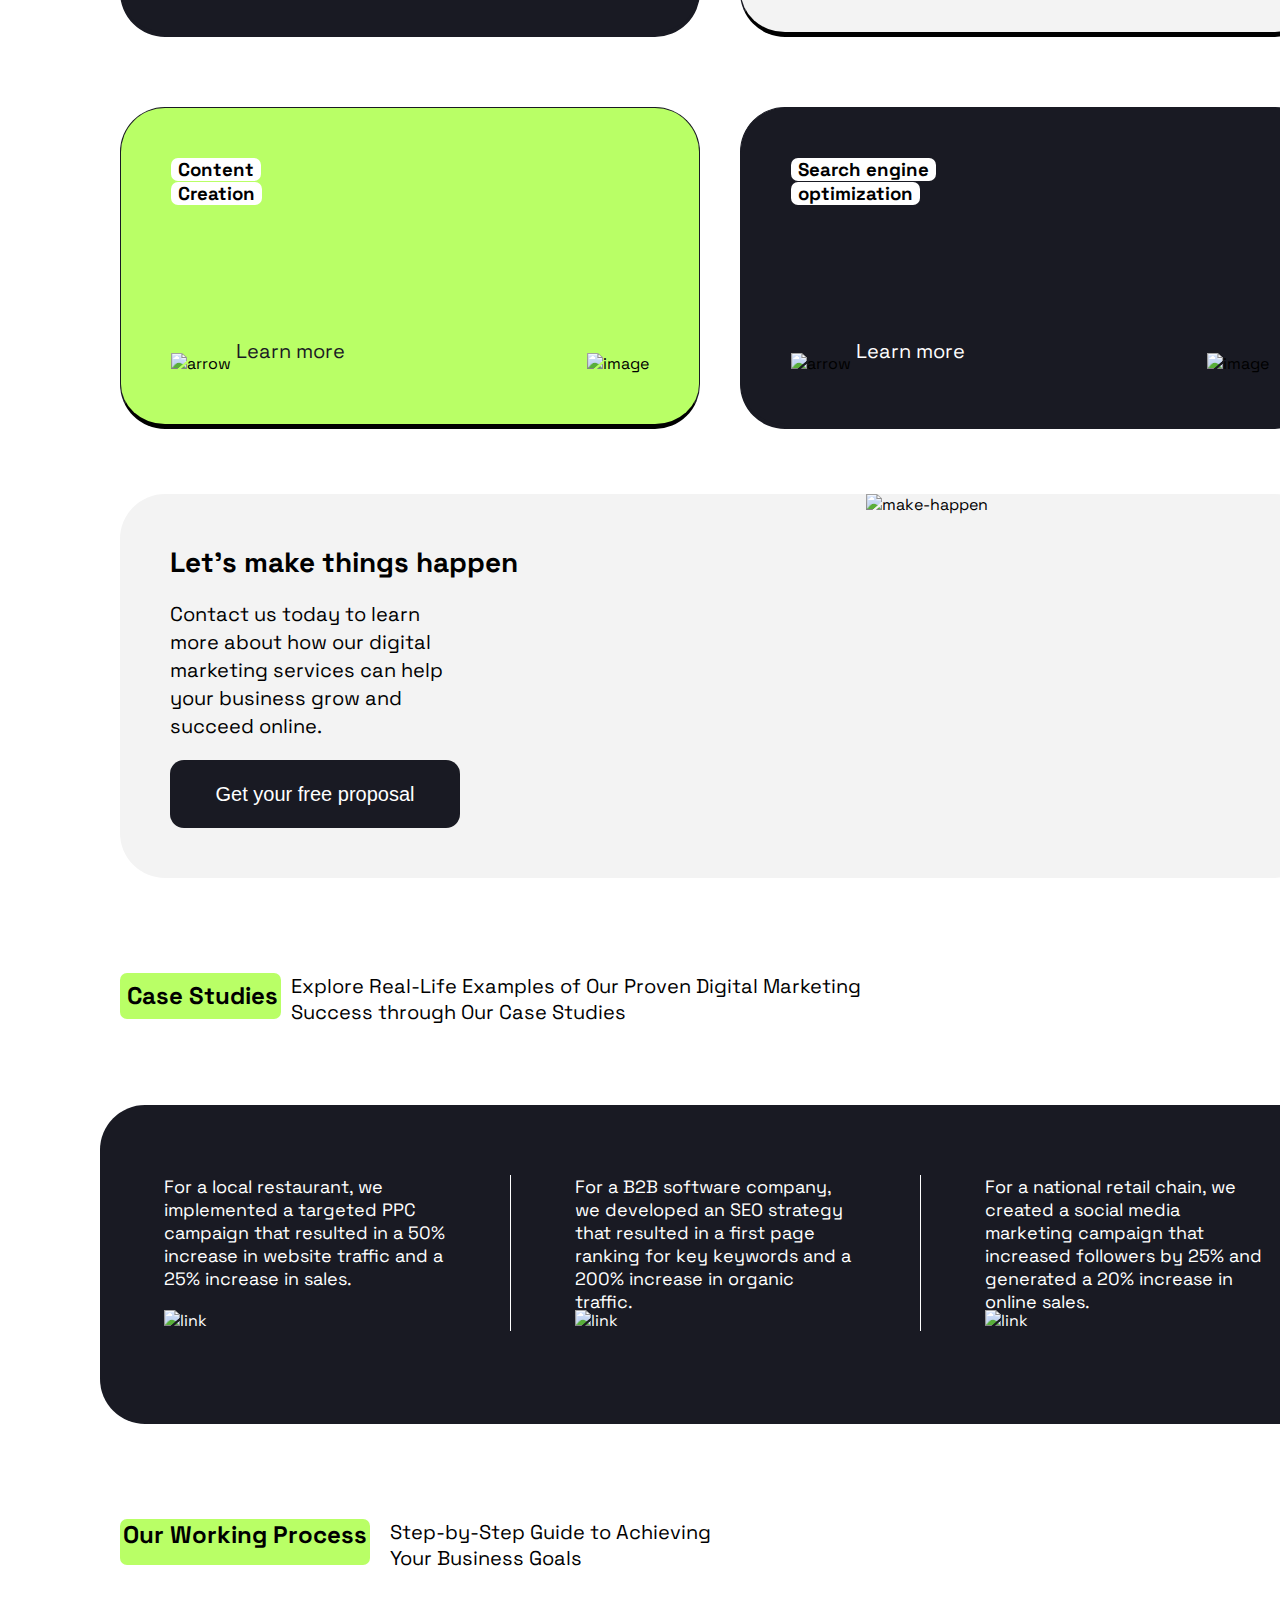
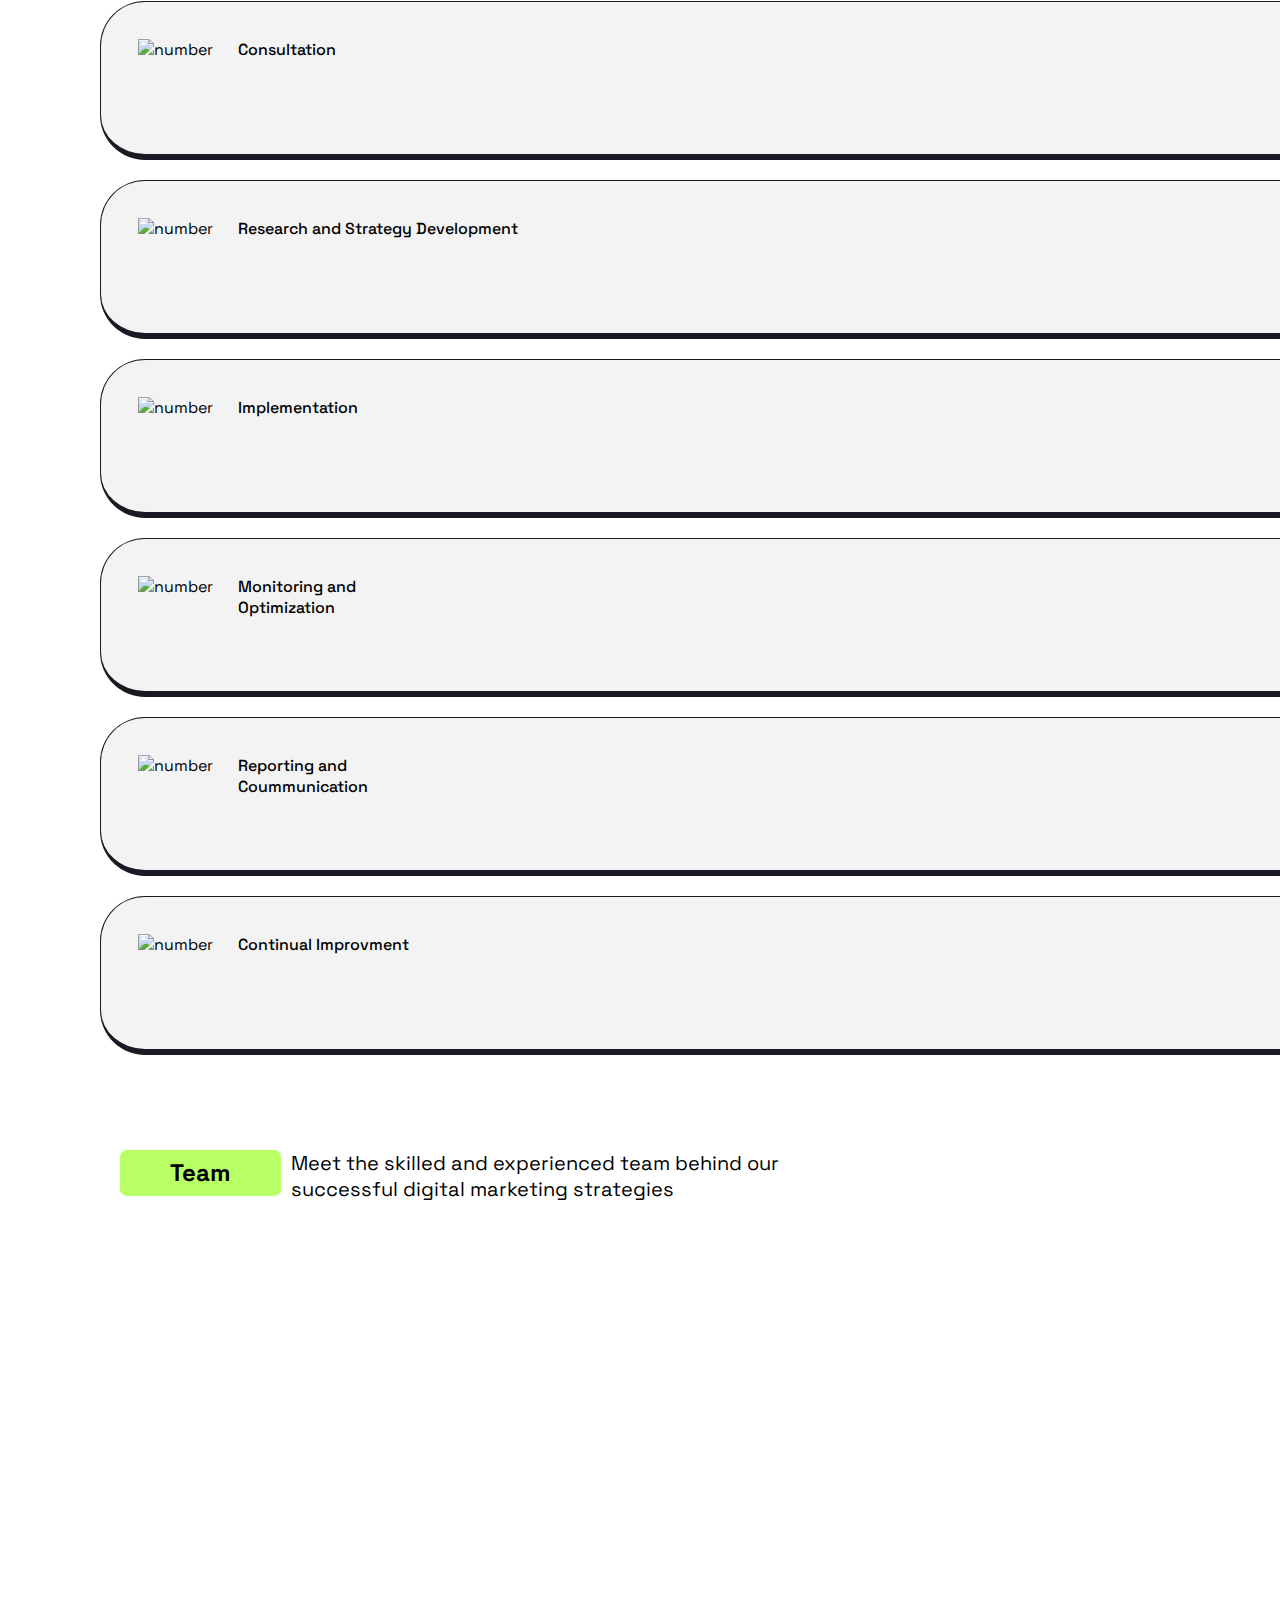
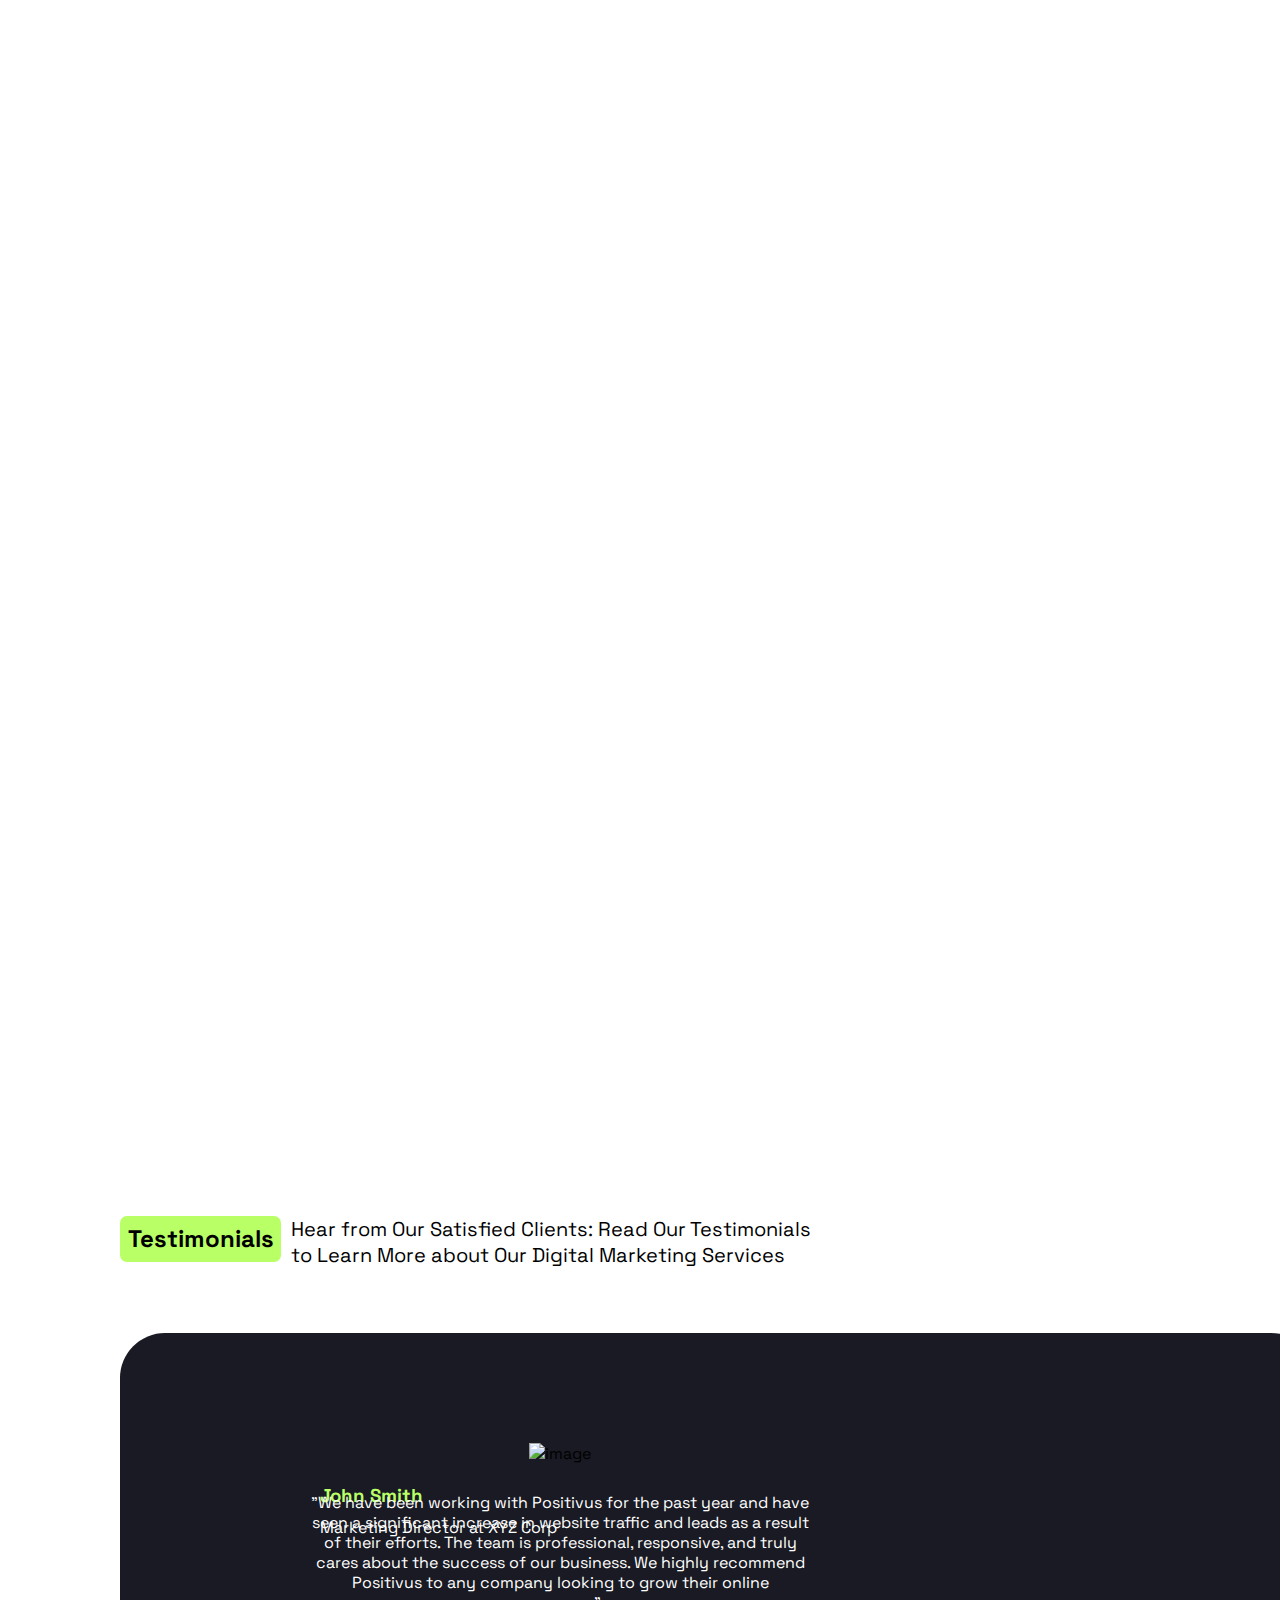
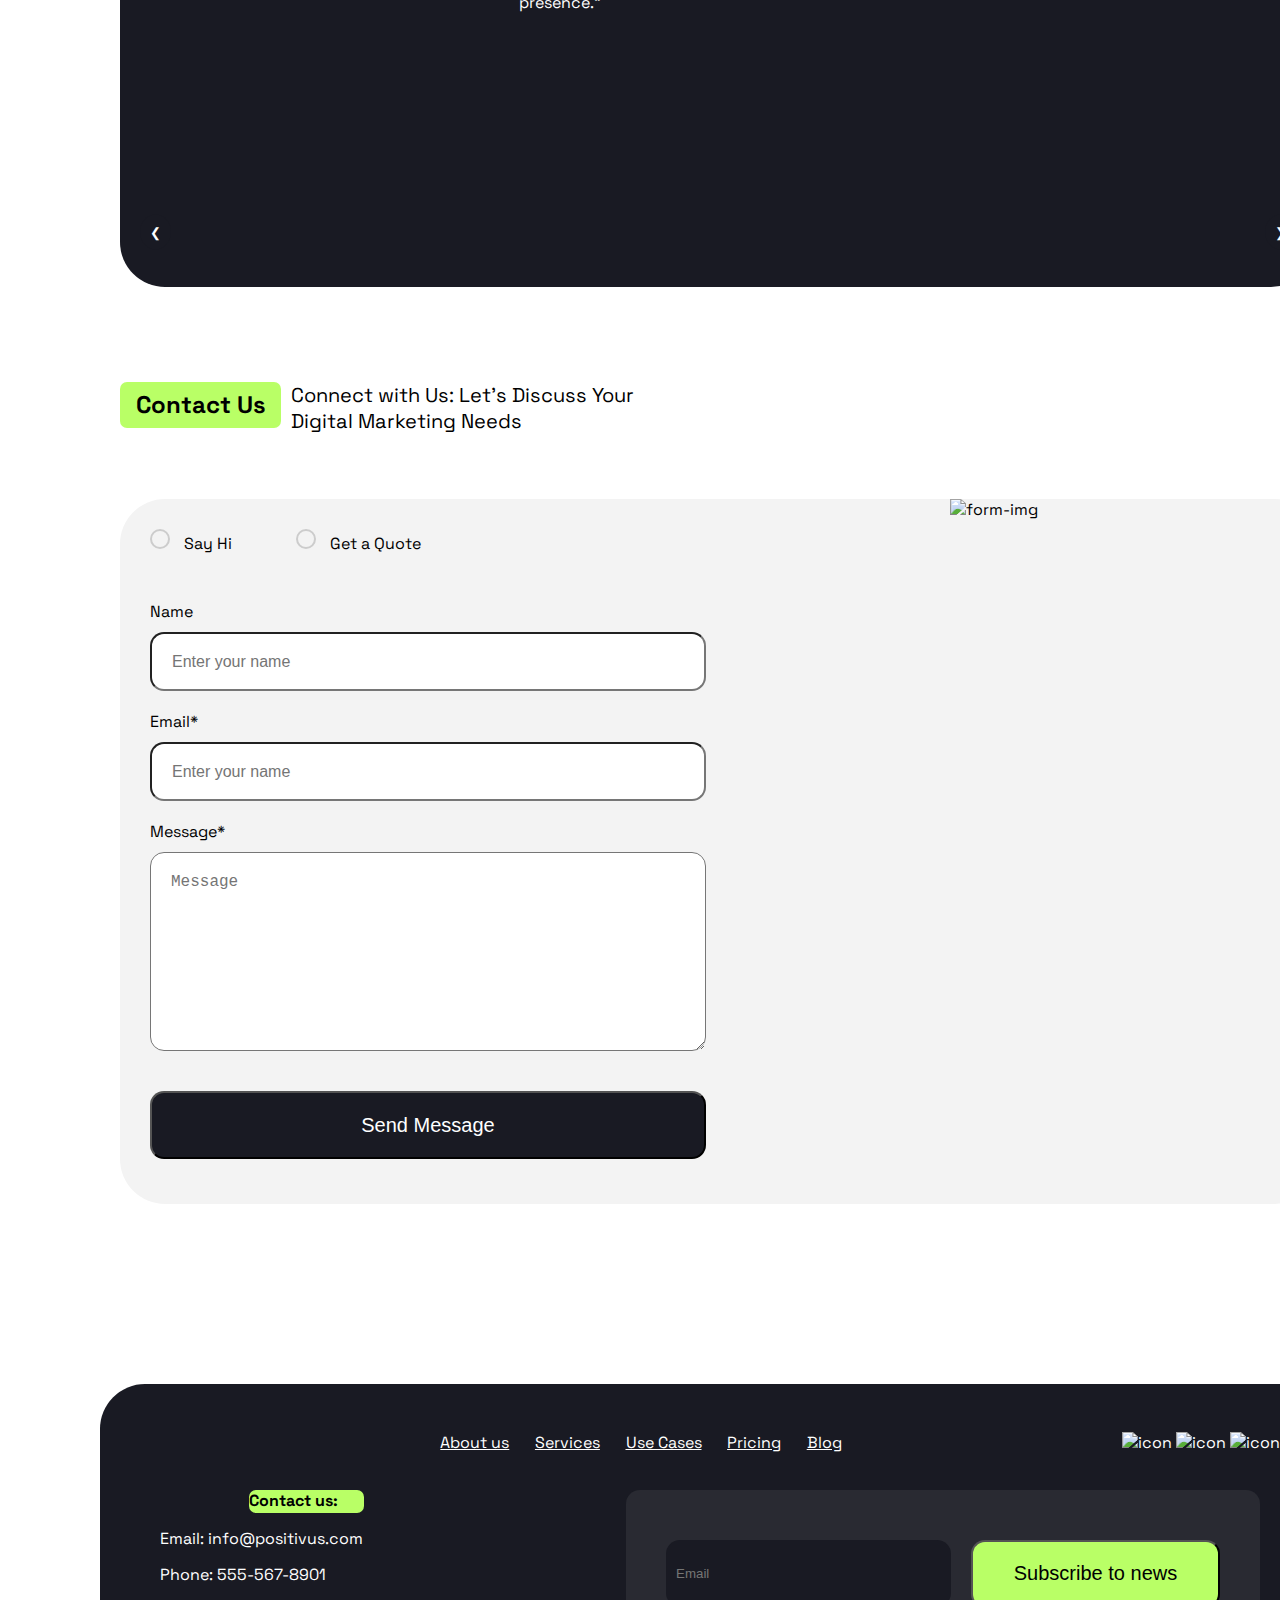
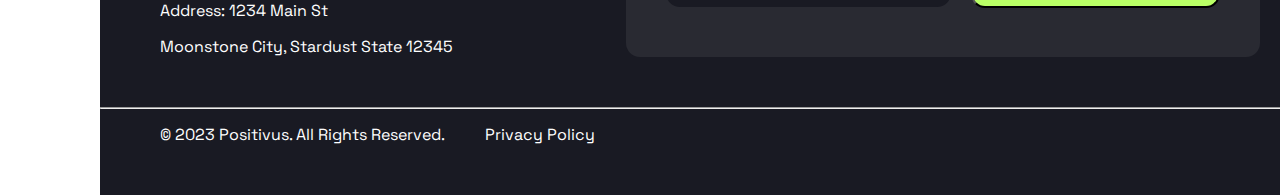
==== commit d1e6e610: "update" ====
--- a/index.html
+++ b/index.html
@@ -397,7 +397,7 @@
               <img src="image/05.png" alt="number" />
             </div>
 
-            <p>Reporting and Coummunication</p>
+            <p>Reporting and <span class="card-span">Coummunication</span> </p>
           </div>
 
           <img
--- a/css/positivus.css
+++ b/css/positivus.css
@@ -486,12 +486,14 @@
   border: 1px solid #191a23;
   border-bottom: 6px solid #191a23;
   border-radius: 45px;
-  min-height: 98px;
+  max-height: 297px;
+  max-width: 392px;
   padding: 37px;
   margin-top: 20px;
   box-sizing: border-box;
   white-space: wrap;
 }
+
 
 .card-block .card p {
   font-size: 16px;
@@ -746,9 +748,6 @@
 }
 
 .form-img {
-  position: absolute;
-  top: 0;
-  left: 1040px;
   display: none;
 }
 
@@ -1029,7 +1028,7 @@
   }
 
   .carousel-item {
-    width: 100%;
+    width: 101%;
     text-align: center;
     display: flex;
     flex-direction: column;
@@ -1037,12 +1036,12 @@
     position: relative;
     margin-right: 0;
     margin-left: 50px;
-    padding-right: 100px;
-    padding-left: 5px;
+    padding-right: 115px;
+    padding-left: 20px;
   }
   .carousel-container {
     position: relative;
-    width: 107%;
+    width: 100%;
     height: auto;
     min-height: 554px;
     margin: auto;
@@ -1058,6 +1057,27 @@
   }
 }
 
+/*Iphone SE*/
+@media (min-width: 360px) and (max-width: 740px){
+.section-4{
+  padding-left: 20px;
+  padding-right: 50px;
+}
+.carousel-container {
+  position: relative;
+  width: 115%;
+  height: auto;
+  min-height: 554px;
+  margin: auto;
+  overflow: hidden;
+  background-color: #191a23;
+  border-radius: 45px;
+  margin-top: 40px;
+  padding: 0;
+  box-sizing: border-box;
+}
+}
+
 /*iPhone 14*/
 @media (min-width: 430px) and (max-width: 932px) {
   .carousel-item {
@@ -1084,6 +1104,33 @@
     top: 0;
     right: 0;
   }
+.card-block .card{
+  max-width: 1234px;
+  max-height: 279px;
+}
+
+.card-txt {
+  margin-top: 30px;
+  display: none;
+  font-size: 20px;
+}
+
+.line {
+  margin-top: 30px;
+  display: none;
+  border: 1px solid #191a23;
+}
+
+.card-txt-1 {
+  display: none;
+  margin-top: 30px;
+}
+
+.line-1 {
+  display: none;
+}
+
+
 
   .section-1 p {
     text-align: left;
@@ -1119,9 +1166,6 @@
   .section-3-btn-div {
     display: flex;
     justify-content: flex-start;
-  }
-
-  .section-3 {
   }
 
   .make-happen-img {
@@ -1384,8 +1428,8 @@
     top: 0;
   }
   .card-block .card {
-    height: 159px;
-    width: 1234px;
+    max-height: 279px;
+    max-width: 1234px;
   }
   nav {
     padding-left: 100px;
@@ -1502,6 +1546,7 @@
 
   footer {
     border-radius: 45px 45px 0 0;
+    margin-top: 140px;
   }
 
   .top ul {
@@ -1576,70 +1621,106 @@
     display: flex;
     margin-left: 5px;
   }
-  .send-msg{
+  .send-msg {
     display: none;
   }
-  .secondary-form-btn{
+  .secondary-form-btn {
     display: block;
     width: 556px;
     height: 68px;
   }
-}
-
-.bottom-input {
-  width: 285px;
-  height: 67px;
-  border-radius: 14px;
-  background-color: #191a23;
-  padding-left: 10px;
-  border: none;
-}
-
-.bottom-btn {
-  background-color: #b9ff66;
-  min-width: 249px;
-  min-height: 68px;
-  border-radius: 14px;
-  font-size: 20px;
-  cursor: pointer;
-}
-
-.bottom-btn:hover {
-  background-color: #191a23;
-  color: #b9ff66;
-  border: 1px solid #b9ff66;
-}
-
-.top-link {
-  color: #ffffff;
-}
-
-.form-container{
-  position: relative;
-}
-
-.form-container input{
-  width: 556px;
-  height: 59px;
-}
-
-.form-container textarea{
-  width: 556px;
-  height: 199px;
-}
-
-.form-img{
-  display: block;
-  position: absolute;
-  top: 0;
-  left: 830px;
-  z-index: 1;
-}
-
-.copyright {
-  display: flex;
-  gap: 30;
-  margin-left: 60px;
+
+  .bottom-input {
+    width: 285px;
+    height: 67px;
+    border-radius: 14px;
+    background-color: #191a23;
+    padding-left: 10px;
+    border: none;
+  }
+
+  .bottom-btn {
+    background-color: #b9ff66;
+    min-width: 249px;
+    min-height: 68px;
+    border-radius: 14px;
+    font-size: 20px;
+    cursor: pointer;
+  }
+
+  .bottom-btn:hover {
+    background-color: #191a23;
+    color: #b9ff66;
+    border: 1px solid #b9ff66;
+  }
+
+  .top-link {
+    color: #ffffff;
+  }
+
+  .form-container {
+    position: relative;
+  }
+
+  .form-container input {
+    max-width: 556px;
+    height: 59px;
+  }
+
+  .form-container textarea {
+    max-width: 556px;
+    height: 199px;
+  }
+
+  
+  .card-txt {
+    margin-top: 30px;
+    display: none;
+    font-size: 20px;
+  }
+  
+  .line {
+    margin-top: 30px;
+    display: none;
+    border: 1px solid #191a23;
+  }
+  
+  .card-txt-1 {
+    display: none;
+    margin-top: 30px;
+  }
+  
+  .line-1 {
+    display: none;
+  }
+  
+
+
+  .carousel-item {
+    width: 100%;
+    text-align: center;
+    display: flex;
+    flex-direction: column;
+    align-items: center;
+    position: relative;
+    margin-right: 350px;
+    margin-left: 4.375rem;
+    padding-left: 100px;
+    padding-right: 120px;
+  }
+
+  .copyright {
+    display: flex;
+    gap: 30;
+    margin-left: 60px;
+  }
+  .form-img {
+    display: block;
+    position: absolute;
+    top: 0;
+    left: 830px;
+    z-index: 1;
+  }
 }
 
 /* Ultra large devices (extra-wide screens, 1400px and up) */
